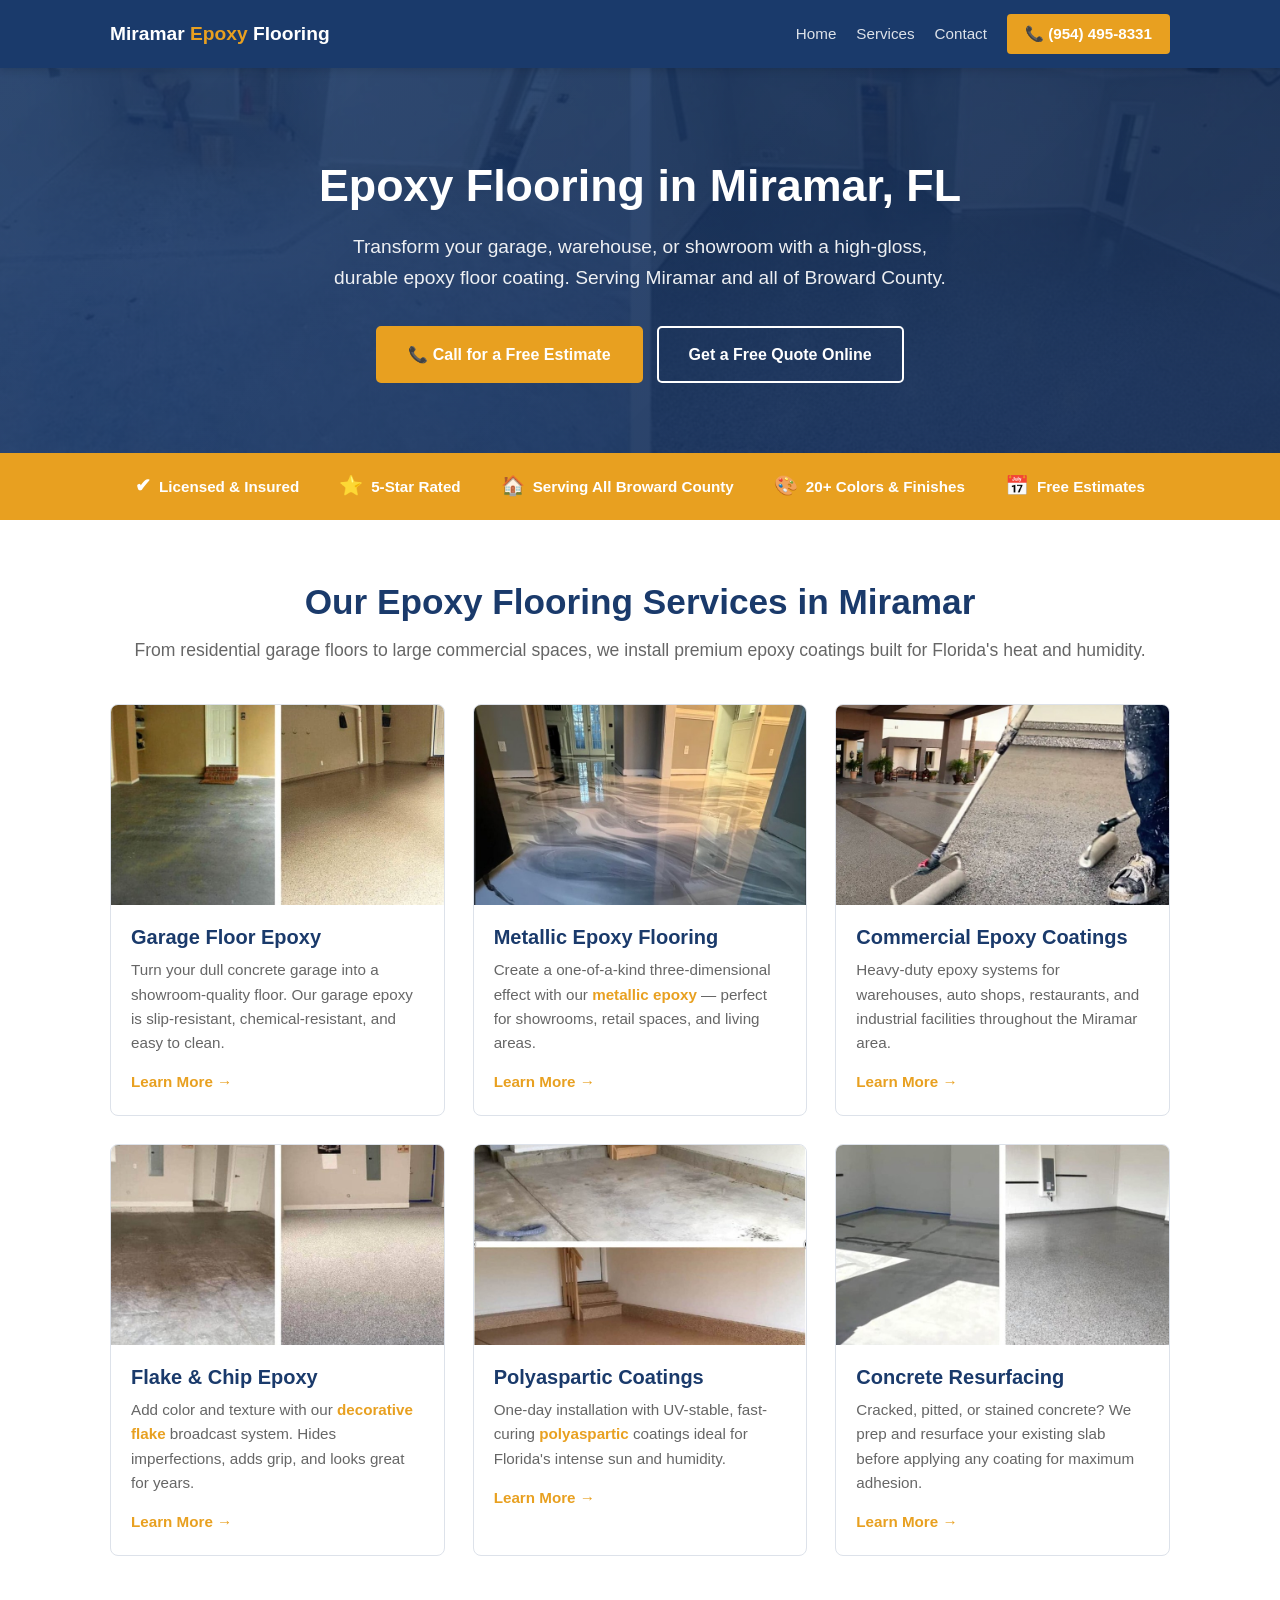
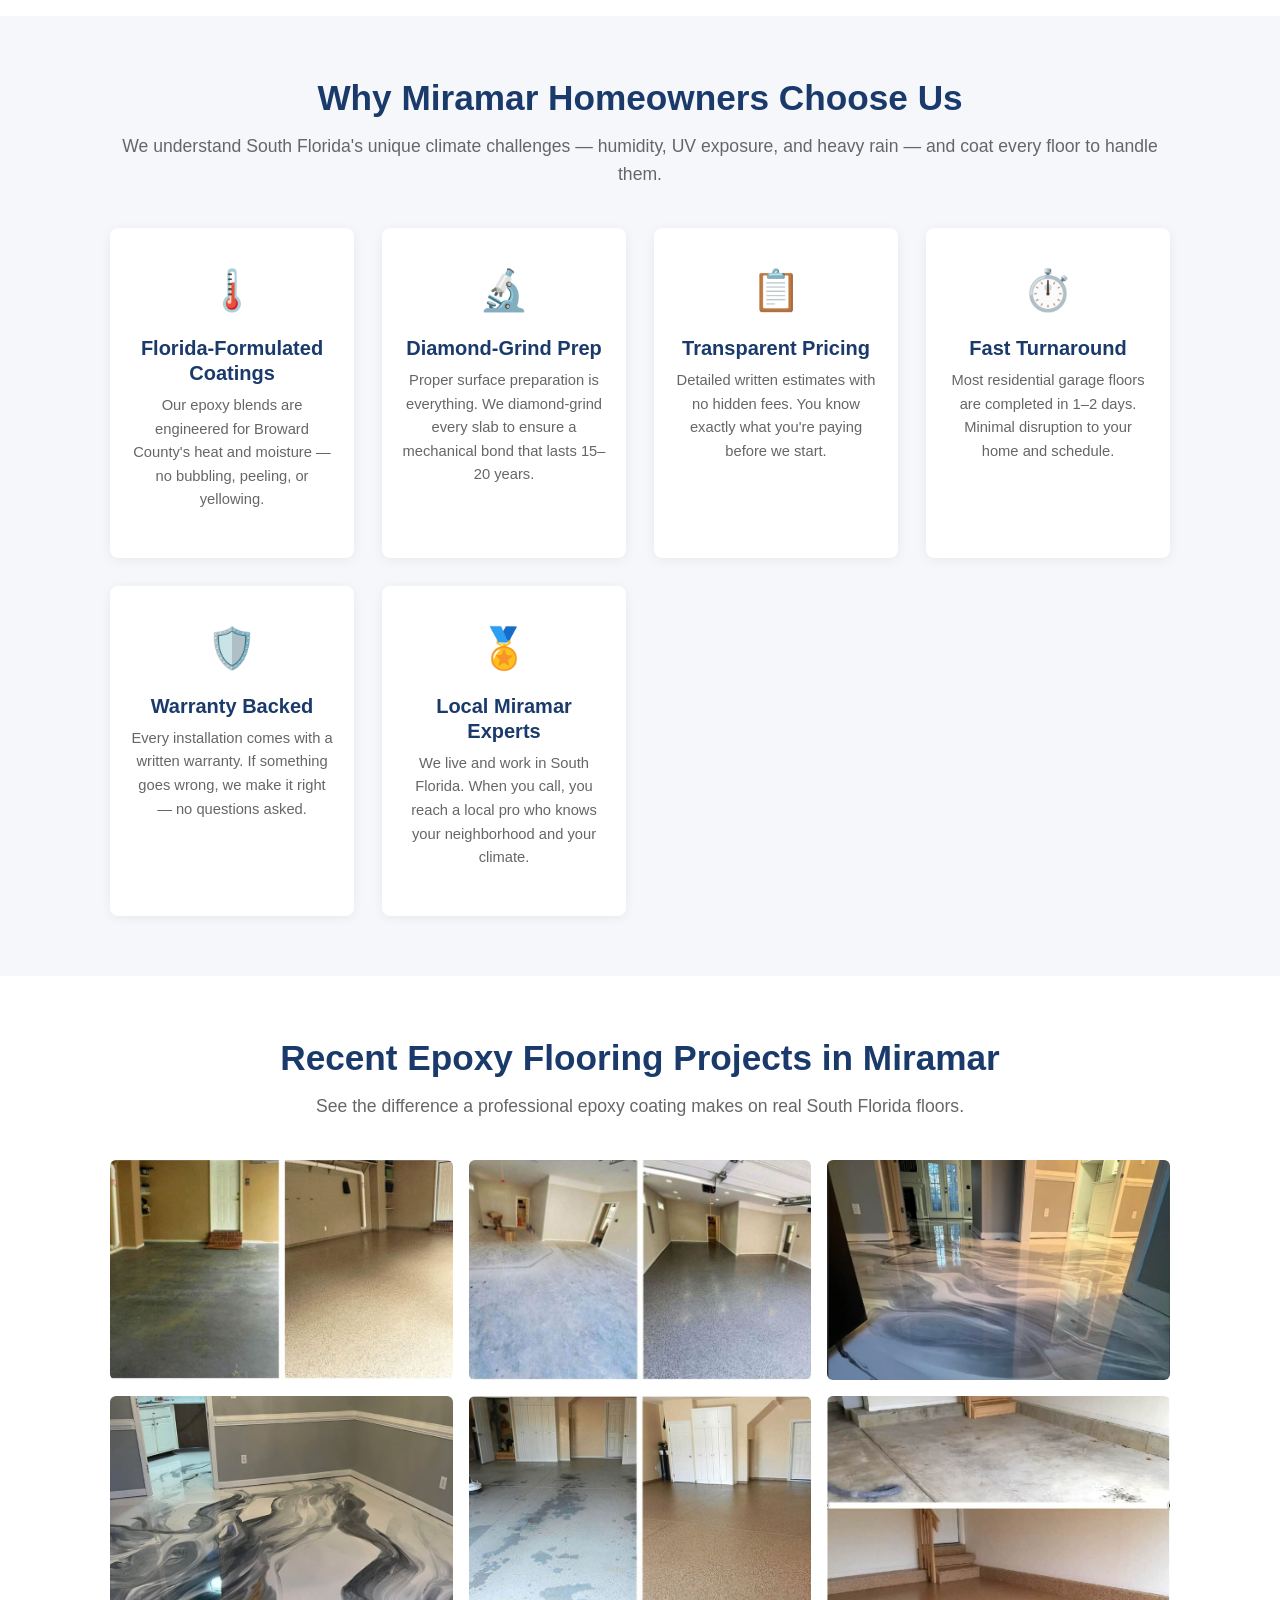
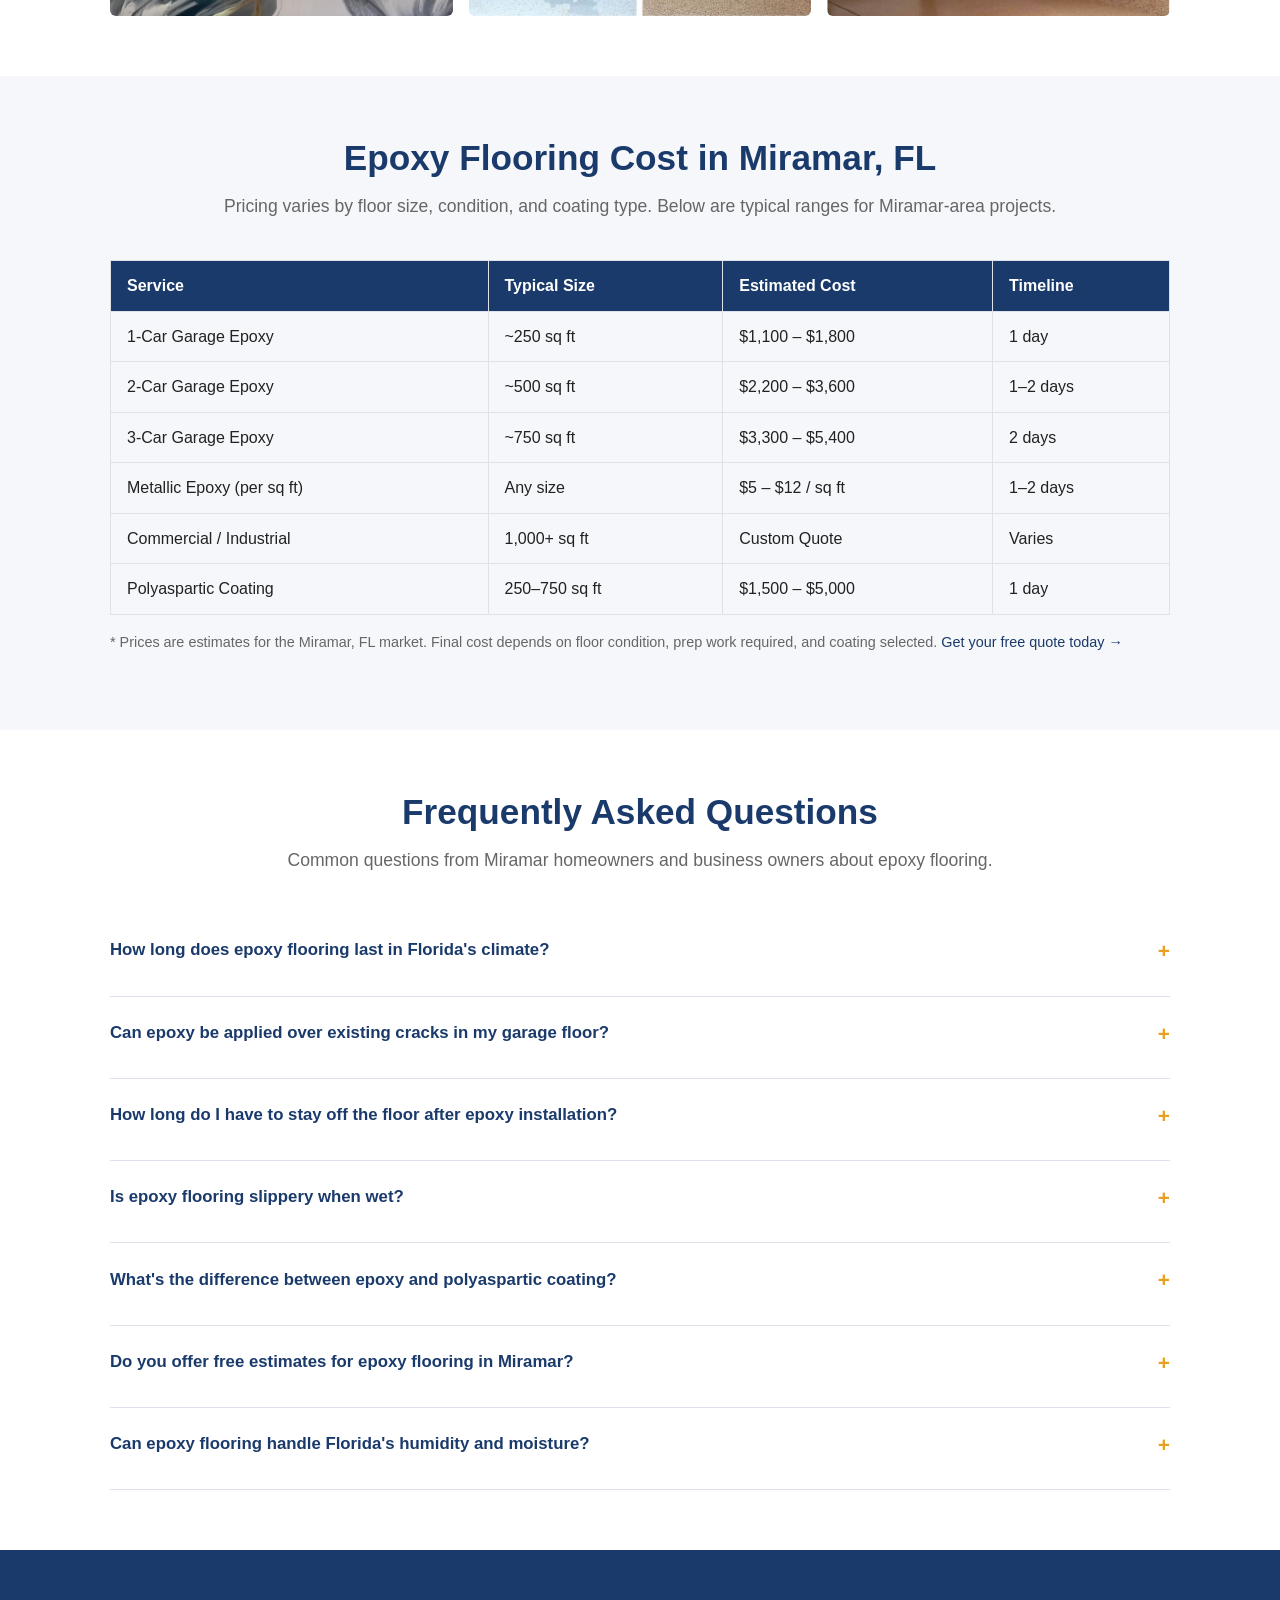
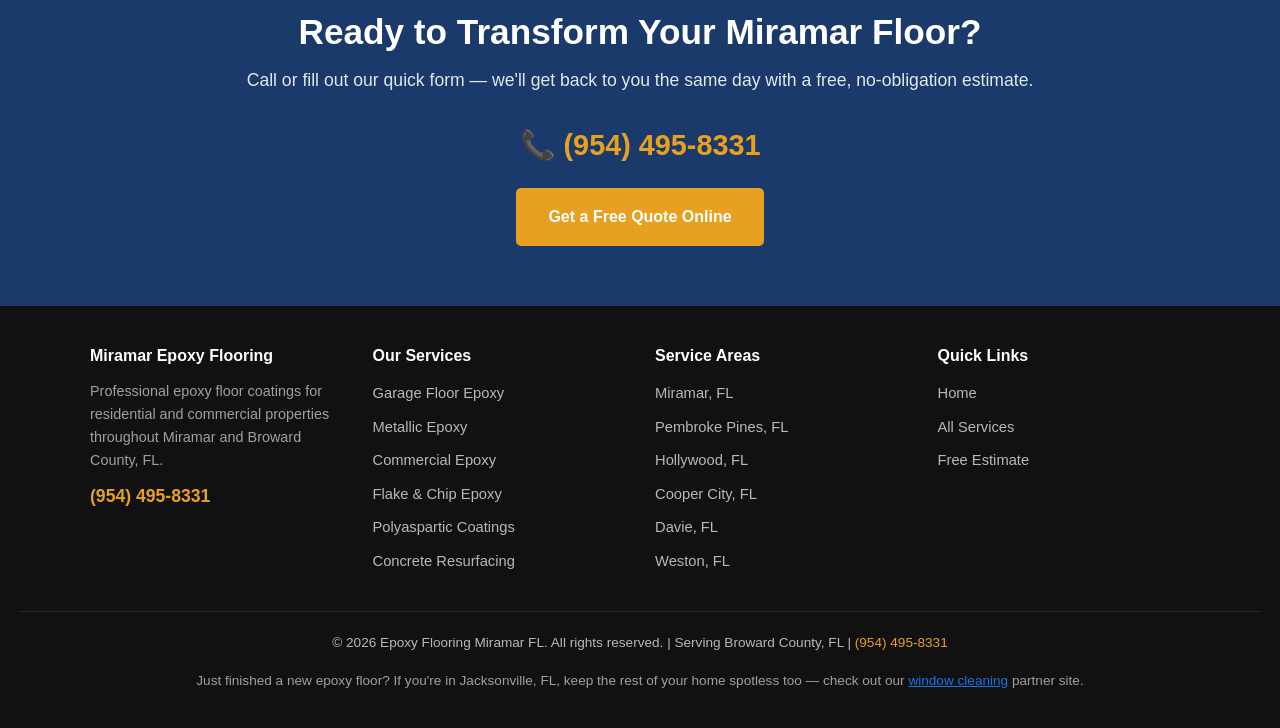
==== index.html @ 5dcff2d8 "Add contextual internal links with descriptive anchor text (A3)" ====
<!DOCTYPE html>

<html lang="en">
<head>
<meta charset="utf-8"/>
<meta content="width=device-width, initial-scale=1.0" name="viewport"/>
<title>Epoxy Flooring Miramar FL | Free Quotes – (954) 495-8331</title>
<meta content="Professional epoxy flooring in Miramar, FL. Garage floors, metallic epoxy, commercial coatings &amp; more. Local experts serving Miramar &amp; Broward County. Call (954) 495-8331 for a free estimate." name="description"/>
<meta content="epoxy flooring Miramar FL, epoxy floor coating Miramar, garage floor epoxy Miramar, metallic epoxy Miramar Florida, concrete floor coating Miramar" name="keywords"/>
<link href="https://epoxyflooringmiramarfl.com/" rel="canonical"/>
<link href="styles.css" rel="stylesheet"/>
<!-- Schema Markup -->
<script type="application/ld+json">
  {
    "@context": "https://schema.org",
    "@type": "LocalBusiness",
    "name": "Epoxy Flooring Miramar FL",
    "description": "Professional epoxy flooring services in Miramar, Florida — garage floors, metallic epoxy, commercial coatings and more.",
    "telephone": "(954) 495-8331",
    "url": "https://epoxyflooringmiramarfl.com",
    "areaServed": [
      {"@type": "City", "name": "Miramar"},
      {"@type": "City", "name": "Pembroke Pines"},
      {"@type": "City", "name": "Hollywood"},
      {"@type": "City", "name": "Cooper City"},
      {"@type": "City", "name": "Davie"}
    ],
    "address": {
      "@type": "PostalAddress",
      "addressLocality": "Miramar",
      "addressRegion": "FL",
      "addressCountry": "US"
    },
    "geo": {
      "@type": "GeoCoordinates",
      "latitude": 25.9868,
      "longitude": -80.2328
    },
    "openingHours": "Mo-Sa 07:00-18:00",
    "priceRange": "$$",
    "image": "https://epoxyflooringmiramarfl.com/images/hero-epoxy-floor.jpg",
    "sameAs": []
  }
  </script>
</head>
<body>
<!-- HEADER -->
<header>
<div class="header-inner">
<a class="logo" href="index.html">Miramar <span>Epoxy</span> Flooring</a>
<nav>
<a href="index.html">Home</a>
<a href="services.html">Services</a>
<a href="contact.html">Contact</a>
<a class="nav-cta" href="tel:9544958331">📞 (954) 495-8331</a>
</nav>
</div>
</header>
<!-- HERO -->
<section class="hero">
<div class="container">
<h1>Epoxy Flooring in Miramar, FL</h1>
<p>Transform your garage, warehouse, or showroom with a high-gloss, durable epoxy floor coating. Serving Miramar and all of Broward County.</p>
<div class="hero-cta-group">
<a class="btn btn-primary" href="tel:9544958331">📞 Call for a Free Estimate</a>
<a class="btn btn-outline" href="contact.html">Get a Free Quote Online</a>
</div>
</div>
</section>
<!-- TRUST BAR -->
<div class="trust-bar">
<div class="trust-inner">
<span class="trust-item"><span class="trust-icon">✔</span> Licensed &amp; Insured</span>
<span class="trust-item"><span class="trust-icon">⭐</span> 5-Star Rated</span>
<span class="trust-item"><span class="trust-icon">🏠</span> Serving All Broward County</span>
<span class="trust-item"><span class="trust-icon">🎨</span> 20+ Colors &amp; Finishes</span>
<span class="trust-item"><span class="trust-icon">📅</span> Free Estimates</span>
</div>
</div>
<!-- SERVICES SECTION -->
<section class="section">
<div class="container">
<h2 class="section-title text-center">Our Epoxy Flooring Services in Miramar</h2>
<p class="section-subtitle text-center">From residential garage floors to large commercial spaces, we install premium epoxy coatings built for Florida's heat and humidity.</p>
<div class="services-grid">
<div class="service-card">
<img alt="Garage floor epoxy coating in Miramar FL" loading="lazy" src="images/garage-floor-epoxy.jpg"/>
<div class="service-card-body">
<h3>Garage Floor Epoxy</h3>
<p>Turn your dull concrete garage into a showroom-quality floor. Our garage epoxy is slip-resistant, chemical-resistant, and easy to clean.</p>
<a href="garage-floor-epoxy-miramar.html">Learn More →</a>
</div>
</div>
<div class="service-card">
<img alt="Metallic epoxy flooring Miramar Florida" loading="lazy" src="images/metallic-epoxy.jpg"/>
<div class="service-card-body">
<h3>Metallic Epoxy Flooring</h3>
<p>Create a one-of-a-kind three-dimensional effect with our <a href="metallic-epoxy-miramar.html" style="color:var(--accent); font-weight:700;">metallic epoxy</a> — perfect for showrooms, retail spaces, and living areas.</p>
<a href="metallic-epoxy-miramar.html">Learn More →</a>
</div>
</div>
<div class="service-card">
<img alt="Commercial epoxy flooring Miramar FL" loading="lazy" src="images/commercial-epoxy.jpg"/>
<div class="service-card-body">
<h3>Commercial Epoxy Coatings</h3>
<p>Heavy-duty epoxy systems for warehouses, auto shops, restaurants, and industrial facilities throughout the Miramar area.</p>
<a href="commercial-epoxy-miramar.html">Learn More →</a>
</div>
</div>
<div class="service-card">
<img alt="Flake and chip epoxy floor Miramar" loading="lazy" src="images/flake-epoxy.jpg"/>
<div class="service-card-body">
<h3>Flake &amp; Chip Epoxy</h3>
<p>Add color and texture with our <a href="flake-epoxy-miramar.html" style="color:var(--accent); font-weight:700;">decorative flake</a> broadcast system. Hides imperfections, adds grip, and looks great for years.</p>
<a href="flake-epoxy-miramar.html">Learn More →</a>
</div>
</div>
<div class="service-card">
<img alt="Polyaspartic floor coating Miramar FL" loading="lazy" src="images/polyaspartic-coating.jpg"/>
<div class="service-card-body">
<h3>Polyaspartic Coatings</h3>
<p>One-day installation with UV-stable, fast-curing <a href="polyaspartic-coating-miramar.html" style="color:var(--accent); font-weight:700;">polyaspartic</a> coatings ideal for Florida's intense sun and humidity.</p>
<a href="polyaspartic-coating-miramar.html">Learn More →</a>
</div>
</div>
<div class="service-card">
<img alt="Concrete resurfacing Miramar FL" loading="lazy" src="images/concrete-resurfacing.jpg"/>
<div class="service-card-body">
<h3>Concrete Resurfacing</h3>
<p>Cracked, pitted, or stained concrete? We prep and resurface your existing slab before applying any coating for maximum adhesion.</p>
<a href="concrete-resurfacing-miramar.html">Learn More →</a>
</div>
</div>
</div>
</div>
</section>
<!-- WHY US -->
<section class="section section-alt">
<div class="container">
<h2 class="section-title text-center">Why Miramar Homeowners Choose Us</h2>
<p class="section-subtitle text-center">We understand South Florida's unique climate challenges — humidity, UV exposure, and heavy rain — and coat every floor to handle them.</p>
<div class="why-grid">
<div class="why-item">
<div class="why-icon">🌡️</div>
<h3>Florida-Formulated Coatings</h3>
<p>Our epoxy blends are engineered for Broward County's heat and moisture — no bubbling, peeling, or yellowing.</p>
</div>
<div class="why-item">
<div class="why-icon">🔬</div>
<h3>Diamond-Grind Prep</h3>
<p>Proper surface preparation is everything. We diamond-grind every slab to ensure a mechanical bond that lasts 15–20 years.</p>
</div>
<div class="why-item">
<div class="why-icon">📋</div>
<h3>Transparent Pricing</h3>
<p>Detailed written estimates with no hidden fees. You know exactly what you're paying before we start.</p>
</div>
<div class="why-item">
<div class="why-icon">⏱️</div>
<h3>Fast Turnaround</h3>
<p>Most residential garage floors are completed in 1–2 days. Minimal disruption to your home and schedule.</p>
</div>
<div class="why-item">
<div class="why-icon">🛡️</div>
<h3>Warranty Backed</h3>
<p>Every installation comes with a written warranty. If something goes wrong, we make it right — no questions asked.</p>
</div>
<div class="why-item">
<div class="why-icon">🏅</div>
<h3>Local Miramar Experts</h3>
<p>We live and work in South Florida. When you call, you reach a local pro who knows your neighborhood and your climate.</p>
</div>
</div>
</div>
</section>
<!-- GALLERY -->
<section class="section">
<div class="container">
<h2 class="section-title text-center">Recent Epoxy Flooring Projects in Miramar</h2>
<p class="section-subtitle text-center">See the difference a professional epoxy coating makes on real South Florida floors.</p>
<div class="gallery-grid">
<img alt="Garage epoxy floor installation Miramar FL" loading="lazy" src="images/project-1.jpg"/>
<img alt="Metallic epoxy showroom floor Miramar" loading="lazy" src="images/project-2.jpg"/>
<img alt="Commercial warehouse epoxy Broward County" loading="lazy" src="images/project-3.jpg"/>
<img alt="Flake chip epoxy garage Miramar Florida" loading="lazy" src="images/project-4.jpg"/>
<img alt="Polyaspartic floor coating Miramar" loading="lazy" src="images/project-5.jpg"/>
<img alt="Concrete resurfacing and epoxy Miramar FL" loading="lazy" src="images/project-6.jpg"/>
</div>
</div>
</section>
<!-- PRICING -->
<section class="section section-alt">
<div class="container">
<h2 class="section-title text-center">Epoxy Flooring Cost in Miramar, FL</h2>
<p class="section-subtitle text-center">Pricing varies by floor size, condition, and coating type. Below are typical ranges for Miramar-area projects.</p>
<table class="pricing-table">
<thead>
<tr>
<th>Service</th>
<th>Typical Size</th>
<th>Estimated Cost</th>
<th>Timeline</th>
</tr>
</thead>
<tbody>
<tr>
<td>1-Car Garage Epoxy</td>
<td>~250 sq ft</td>
<td>$1,100 – $1,800</td>
<td>1 day</td>
</tr>
<tr>
<td>2-Car Garage Epoxy</td>
<td>~500 sq ft</td>
<td>$2,200 – $3,600</td>
<td>1–2 days</td>
</tr>
<tr>
<td>3-Car Garage Epoxy</td>
<td>~750 sq ft</td>
<td>$3,300 – $5,400</td>
<td>2 days</td>
</tr>
<tr>
<td>Metallic Epoxy (per sq ft)</td>
<td>Any size</td>
<td>$5 – $12 / sq ft</td>
<td>1–2 days</td>
</tr>
<tr>
<td>Commercial / Industrial</td>
<td>1,000+ sq ft</td>
<td>Custom Quote</td>
<td>Varies</td>
</tr>
<tr>
<td>Polyaspartic Coating</td>
<td>250–750 sq ft</td>
<td>$1,500 – $5,000</td>
<td>1 day</td>
</tr>
</tbody>
</table>
<p style="margin-top:16px; color:var(--text-muted); font-size:0.9rem;">* Prices are estimates for the Miramar, FL market. Final cost depends on floor condition, prep work required, and coating selected. <a href="contact.html" style="color:var(--primary);">Get your free quote today →</a></p>
</div>
</section>
<!-- FAQ -->
<section class="section">
<div class="container">
<h2 class="section-title text-center">Frequently Asked Questions</h2>
<p class="section-subtitle text-center">Common questions from Miramar homeowners and business owners about epoxy flooring.</p>
<div class="faq-list">
<div class="faq-item">
<div class="faq-question">How long does epoxy flooring last in Florida's climate? <span class="faq-toggle">+</span></div>
<div class="faq-answer"><p>When properly installed with diamond-grinding surface prep, a quality epoxy floor lasts 15–20 years in South Florida. The key is using UV-stable topcoats (or polyaspartic) to prevent yellowing from Miramar's intense sun, and ensuring the concrete is fully cured and free of moisture vapor before coating.</p></div>
</div>
<div class="faq-item">
<div class="faq-question">Can epoxy be applied over existing cracks in my garage floor? <span class="faq-toggle">+</span></div>
<div class="faq-answer"><p>Yes — but the cracks must be repaired first. We fill hairline cracks with epoxy crack filler and route/fill larger cracks before applying any coating. If cracks indicate structural movement or active moisture intrusion, we'll address that before proceeding. Never apply epoxy over untreated cracks; it will telegraph through within months.</p></div>
</div>
<div class="faq-item">
<div class="faq-question">How long do I have to stay off the floor after epoxy installation? <span class="faq-toggle">+</span></div>
<div class="faq-answer"><p>Light foot traffic is typically safe after 24 hours. We recommend waiting 48–72 hours before moving vehicles back in for full cure. In Miramar's summer heat, curing can actually speed up slightly. We'll give you a specific timeline based on the coating system installed and current weather conditions.</p></div>
</div>
<div class="faq-item">
<div class="faq-question">Is epoxy flooring slippery when wet? <span class="faq-toggle">+</span></div>
<div class="faq-answer"><p>Standard epoxy can be slippery when wet. We always add non-slip aggregate (aluminum oxide or sand broadcast) to garage floors and commercial spaces — particularly important in Miramar where afternoon thunderstorms bring tracked-in water. Decorative flake systems also naturally add texture and grip.</p></div>
</div>
<div class="faq-item">
<div class="faq-question">What's the difference between epoxy and polyaspartic coating? <span class="faq-toggle">+</span></div>
<div class="faq-answer"><p>Epoxy is a two-part coating (resin + hardener) that cures slowly (12–24 hours) and provides excellent chemical resistance. Polyaspartic cures in 1–4 hours, is UV-stable from day one (won't yellow in the Florida sun), and can be installed in one day. Polyaspartic costs more but is ideal for garage floors and outdoor-adjacent spaces in Miramar's sunny climate.</p></div>
</div>
<div class="faq-item">
<div class="faq-question">Do you offer free estimates for epoxy flooring in Miramar? <span class="faq-toggle">+</span></div>
<div class="faq-answer"><p>Yes — all estimates are completely free with no obligation. We'll come out, measure your floor, assess its condition, and provide a detailed written quote. Most estimates for standard residential jobs can be scheduled within 1–2 business days. Call <a href="tel:9544958331">(954) 495-8331</a> or <a href="contact.html">submit our online form</a> to get started.</p></div>
</div>
<div class="faq-item">
<div class="faq-question">Can epoxy flooring handle Florida's humidity and moisture? <span class="faq-toggle">+</span></div>
<div class="faq-answer"><p>Humidity and moisture vapor transmission (MVT) from the soil are the #1 cause of epoxy failures in Florida. We test every slab for moisture vapor before coating and use moisture-tolerant epoxy primers when needed. If your slab has high MVT readings, we recommend a polyaspartic or moisture-mitigating system specifically designed for South Florida conditions.</p></div>
</div>
</div>
</div>
</section>
<!-- CTA BAND -->
<section class="cta-band">
<div class="container">
<h2>Ready to Transform Your Miramar Floor?</h2>
<p>Call or fill out our quick form — we'll get back to you the same day with a free, no-obligation estimate.</p>
<a class="cta-phone" href="tel:9544958331">📞 (954) 495-8331</a>
<a class="btn btn-primary" href="contact.html">Get a Free Quote Online</a>
</div>
</section>
<!-- FOOTER -->
<footer>
<div class="footer-inner">
<div class="footer-col">
<h4>Miramar Epoxy Flooring</h4>
<p style="font-size:0.9rem; color:rgba(255,255,255,0.6); margin-bottom:10px;">Professional epoxy floor coatings for residential and commercial properties throughout Miramar and Broward County, FL.</p>
<a href="tel:9544958331" style="color:var(--accent); font-weight:700; font-size:1.1rem;">(954) 495-8331</a>
</div>
<div class="footer-col">
<h4>Our Services</h4>
<ul>
<li><a href="garage-floor-epoxy-miramar.html">Garage Floor Epoxy</a></li>
<li><a href="metallic-epoxy-miramar.html">Metallic Epoxy</a></li>
<li><a href="commercial-epoxy-miramar.html">Commercial Epoxy</a></li>
<li><a href="flake-epoxy-miramar.html">Flake &amp; Chip Epoxy</a></li>
<li><a href="polyaspartic-coating-miramar.html">Polyaspartic Coatings</a></li>
<li><a href="concrete-resurfacing-miramar.html">Concrete Resurfacing</a></li>
</ul>
</div>
<div class="footer-col">
<h4>Service Areas</h4>
<ul>
<li><a href="#">Miramar, FL</a></li>
<li><a href="#">Pembroke Pines, FL</a></li>
<li><a href="#">Hollywood, FL</a></li>
<li><a href="#">Cooper City, FL</a></li>
<li><a href="#">Davie, FL</a></li>
<li><a href="#">Weston, FL</a></li>
</ul>
</div>
<div class="footer-col">
<h4>Quick Links</h4>
<ul>
<li><a href="index.html">Home</a></li>
<li><a href="services.html">All Services</a></li>
<li><a href="contact.html">Free Estimate</a></li>
</ul>
</div>
</div>
<div class="footer-bottom">
<p>© 2026 Epoxy Flooring Miramar FL. All rights reserved. | Serving Broward County, FL | <a href="tel:9544958331" style="color:var(--accent);">(954) 495-8331</a></p>
<p style="font-size:0.85rem;color:rgba(255,255,255,0.6);margin-top:6px;">Just finished a new epoxy floor? If you're in Jacksonville, FL, keep the rest of your home spotless too — check out our <a href="https://www.jacksonvilleflwindowcleaning.com/" rel="noopener" style="color:#1a73e8;text-decoration:underline;" target="_blank">window cleaning</a> partner site.</p>
</div>
</footer>
<script>
  // FAQ toggle
  document.querySelectorAll('.faq-question').forEach(q => {
    q.addEventListener('click', () => {
      const item = q.parentElement;
      item.classList.toggle('open');
    });
  });
</script>
</body>
</html>
---- styles.css ----
/* ============================================================
   Epoxy Flooring Miramar FL — Main Stylesheet
   ============================================================ */

/* Reset & Base */
*, *::before, *::after { box-sizing: border-box; margin: 0; padding: 0; }
html { scroll-behavior: smooth; }
body { font-family: 'Segoe UI', Arial, sans-serif; color: #222; background: #fff; line-height: 1.6; }
img { max-width: 100%; height: auto; display: block; }
a { color: inherit; text-decoration: none; }
ul { list-style: none; }

/* Colors */
:root {
  --primary: #1a3a6b;
  --primary-dark: #122a52;
  --accent: #e8a020;
  --accent-dark: #c8841a;
  --light-bg: #f5f7fa;
  --border: #dde2ea;
  --text-muted: #666;
  --white: #fff;
}

/* Typography */
h1, h2, h3, h4 { line-height: 1.25; font-weight: 700; }
h1 { font-size: clamp(1.8rem, 4vw, 2.8rem); }
h2 { font-size: clamp(1.5rem, 3vw, 2.2rem); }
h3 { font-size: 1.25rem; }
p { margin-bottom: 1rem; }
.text-center { text-align: center; }

/* Layout */
.container { max-width: 1100px; margin: 0 auto; padding: 0 20px; }
.section { padding: 60px 0; }
.section-alt { background: var(--light-bg); }
.section-title { margin-bottom: 12px; color: var(--primary); }
.section-subtitle { color: var(--text-muted); font-size: 1.1rem; margin-bottom: 40px; }

/* ---- HEADER / NAV ---- */
header {
  background: var(--primary);
  color: var(--white);
  position: sticky; top: 0; z-index: 100;
  box-shadow: 0 2px 8px rgba(0,0,0,0.15);
}
.header-inner {
  display: flex; align-items: center; justify-content: space-between;
  padding: 14px 20px; max-width: 1100px; margin: 0 auto;
}
.logo { font-size: 1.2rem; font-weight: 700; color: var(--white); }
.logo span { color: var(--accent); }
nav { display: flex; gap: 20px; align-items: center; }
nav a { color: rgba(255,255,255,0.85); font-size: 0.95rem; transition: color 0.2s; }
nav a:hover { color: var(--accent); }
.nav-cta {
  background: var(--accent); color: var(--white) !important;
  padding: 8px 18px; border-radius: 4px; font-weight: 600;
  transition: background 0.2s !important;
}
.nav-cta:hover { background: var(--accent-dark) !important; }

/* ---- HERO ---- */
.hero {
  background: linear-gradient(135deg, rgba(26,58,107,0.88) 0%, rgba(18,42,82,0.92) 100%),
              url('images/hero-epoxy-floor.jpg') center/cover no-repeat;
  color: var(--white);
  padding: 90px 20px 70px;
  text-align: center;
}
.hero h1 { margin-bottom: 18px; }
.hero p { font-size: 1.2rem; max-width: 620px; margin: 0 auto 32px; opacity: 0.92; }
.hero-cta-group { display: flex; gap: 14px; justify-content: center; flex-wrap: wrap; }
.btn { display: inline-block; padding: 14px 30px; border-radius: 5px; font-weight: 700; font-size: 1rem; cursor: pointer; transition: 0.2s; }
.btn-primary { background: var(--accent); color: var(--white); border: 2px solid var(--accent); }
.btn-primary:hover { background: var(--accent-dark); border-color: var(--accent-dark); }
.btn-outline { background: transparent; color: var(--white); border: 2px solid var(--white); }
.btn-outline:hover { background: rgba(255,255,255,0.15); }

/* ---- TRUST BAR ---- */
.trust-bar { background: var(--accent); color: var(--white); padding: 18px 20px; }
.trust-inner { display: flex; justify-content: center; gap: 40px; flex-wrap: wrap; max-width: 1100px; margin: 0 auto; }
.trust-item { display: flex; align-items: center; gap: 8px; font-weight: 600; font-size: 0.95rem; }
.trust-icon { font-size: 1.2rem; }

/* ---- SERVICES GRID ---- */
.services-grid { display: grid; grid-template-columns: repeat(auto-fit, minmax(280px, 1fr)); gap: 28px; margin-top: 40px; }
.service-card {
  border: 1px solid var(--border); border-radius: 8px; overflow: hidden;
  transition: box-shadow 0.2s, transform 0.2s;
}
.service-card:hover { box-shadow: 0 6px 24px rgba(0,0,0,0.1); transform: translateY(-3px); }
.service-card img { width: 100%; height: 200px; object-fit: cover; }
.service-card-body { padding: 20px; }
.service-card-body h3 { color: var(--primary); margin-bottom: 8px; }
.service-card-body p { font-size: 0.95rem; color: var(--text-muted); margin-bottom: 14px; }
.service-card-body a { color: var(--accent); font-weight: 600; font-size: 0.95rem; }

/* ---- WHY US ---- */
.why-grid { display: grid; grid-template-columns: repeat(auto-fit, minmax(220px, 1fr)); gap: 28px; margin-top: 40px; }
.why-item { text-align: center; padding: 30px 20px; background: var(--white); border-radius: 8px; box-shadow: 0 2px 12px rgba(0,0,0,0.06); }
.why-icon { font-size: 2.5rem; margin-bottom: 14px; }
.why-item h3 { color: var(--primary); margin-bottom: 8px; }
.why-item p { font-size: 0.92rem; color: var(--text-muted); }

/* ---- PHOTO GALLERY ---- */
.gallery-grid { display: grid; grid-template-columns: repeat(auto-fit, minmax(260px, 1fr)); gap: 16px; margin-top: 40px; }
.gallery-grid img { border-radius: 6px; width: 100%; height: 220px; object-fit: cover; }

/* ---- PRICING TABLE ---- */
.pricing-table { width: 100%; border-collapse: collapse; margin-top: 30px; }
.pricing-table th, .pricing-table td { border: 1px solid var(--border); padding: 12px 16px; text-align: left; }
.pricing-table th { background: var(--primary); color: var(--white); }
.pricing-table tr:nth-child(even) td { background: var(--light-bg); }

/* ---- FAQ ---- */
.faq-list { margin-top: 30px; }
.faq-item { border-bottom: 1px solid var(--border); padding: 20px 0; }
.faq-question { font-weight: 700; font-size: 1.05rem; color: var(--primary); margin-bottom: 8px; cursor: pointer; display: flex; justify-content: space-between; align-items: center; }
.faq-answer { font-size: 0.97rem; color: #444; max-height: 0; overflow: hidden; transition: max-height 0.3s ease; }
.faq-item.open .faq-answer { max-height: 300px; }
.faq-toggle { font-size: 1.3rem; color: var(--accent); transition: transform 0.3s; }
.faq-item.open .faq-toggle { transform: rotate(45deg); }

/* ---- CTA BAND ---- */
.cta-band { background: var(--primary); color: var(--white); padding: 60px 20px; text-align: center; }
.cta-band h2 { margin-bottom: 12px; }
.cta-band p { font-size: 1.1rem; opacity: 0.88; margin-bottom: 28px; }
.cta-phone { font-size: 1.8rem; font-weight: 700; color: var(--accent); display: block; margin-bottom: 20px; }

/* ---- CONTACT FORM ---- */
.contact-section { display: grid; grid-template-columns: 1fr 1fr; gap: 50px; align-items: start; }
@media (max-width: 768px) { .contact-section { grid-template-columns: 1fr; } }
.form-group { margin-bottom: 18px; }
.form-group label { display: block; font-weight: 600; margin-bottom: 6px; font-size: 0.95rem; }
.form-group input, .form-group textarea, .form-group select {
  width: 100%; padding: 11px 14px; border: 1px solid var(--border); border-radius: 5px;
  font-size: 1rem; font-family: inherit; transition: border-color 0.2s;
}
.form-group input:focus, .form-group textarea:focus { outline: none; border-color: var(--primary); }
.form-group textarea { min-height: 120px; resize: vertical; }
.form-submit { background: var(--accent); color: var(--white); border: none; padding: 14px 32px; border-radius: 5px; font-size: 1rem; font-weight: 700; cursor: pointer; width: 100%; transition: background 0.2s; }
.form-submit:hover { background: var(--accent-dark); }
.contact-info h3 { color: var(--primary); margin-bottom: 20px; }
.contact-info p { margin-bottom: 14px; display: flex; align-items: flex-start; gap: 10px; }
.contact-info .ci-icon { font-size: 1.2rem; flex-shrink: 0; margin-top: 2px; }

/* ---- FOOTER ---- */
footer { background: #111; color: rgba(255,255,255,0.7); padding: 40px 20px 20px; }
.footer-inner { max-width: 1100px; margin: 0 auto; display: grid; grid-template-columns: repeat(auto-fit, minmax(200px, 1fr)); gap: 30px; }
.footer-col h4 { color: var(--white); margin-bottom: 14px; font-size: 1rem; }
.footer-col ul li { margin-bottom: 8px; }
.footer-col ul li a { color: rgba(255,255,255,0.7); font-size: 0.92rem; transition: color 0.2s; }
.footer-col ul li a:hover { color: var(--accent); }
.footer-bottom { text-align: center; margin-top: 30px; padding-top: 20px; border-top: 1px solid rgba(255,255,255,0.1); font-size: 0.85rem; }

/* ---- BREADCRUMB ---- */
.breadcrumb { background: var(--light-bg); padding: 12px 20px; font-size: 0.9rem; color: var(--text-muted); }
.breadcrumb a { color: var(--primary); }
.breadcrumb span { margin: 0 6px; }

/* ---- PAGE HERO (inner pages) ---- */
.page-hero { background: linear-gradient(135deg, var(--primary) 0%, var(--primary-dark) 100%); color: var(--white); padding: 60px 20px; text-align: center; }
.page-hero h1 { margin-bottom: 12px; }
.page-hero p { font-size: 1.1rem; opacity: 0.88; max-width: 600px; margin: 0 auto; }

/* ---- RESPONSIVE ---- */
@media (max-width: 768px) {
  nav { gap: 12px; }
  .nav-cta { padding: 7px 14px; }
  .trust-inner { gap: 20px; }
  .section { padding: 40px 0; }
  .contact-section { gap: 30px; }
}
@media (max-width: 480px) {
  nav a:not(.nav-cta) { display: none; }
  .hero-cta-group { flex-direction: column; align-items: center; }
}
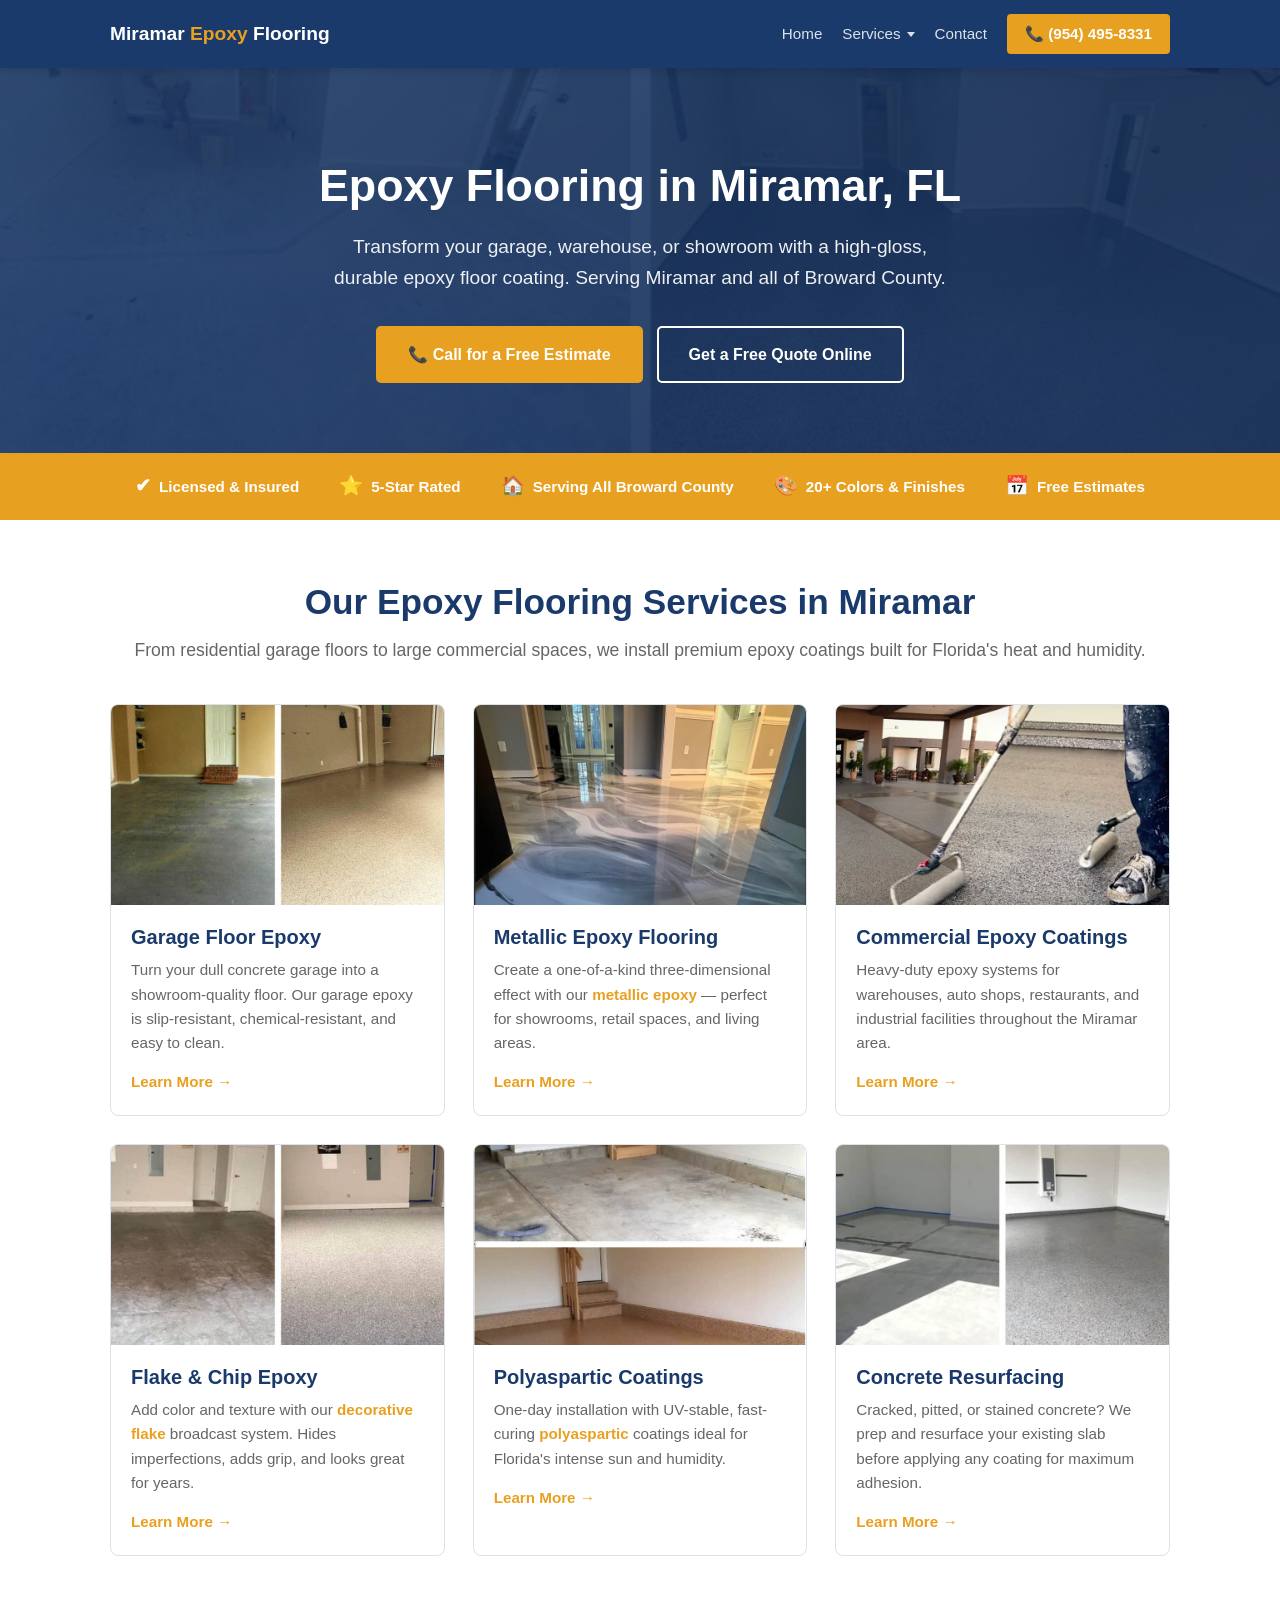
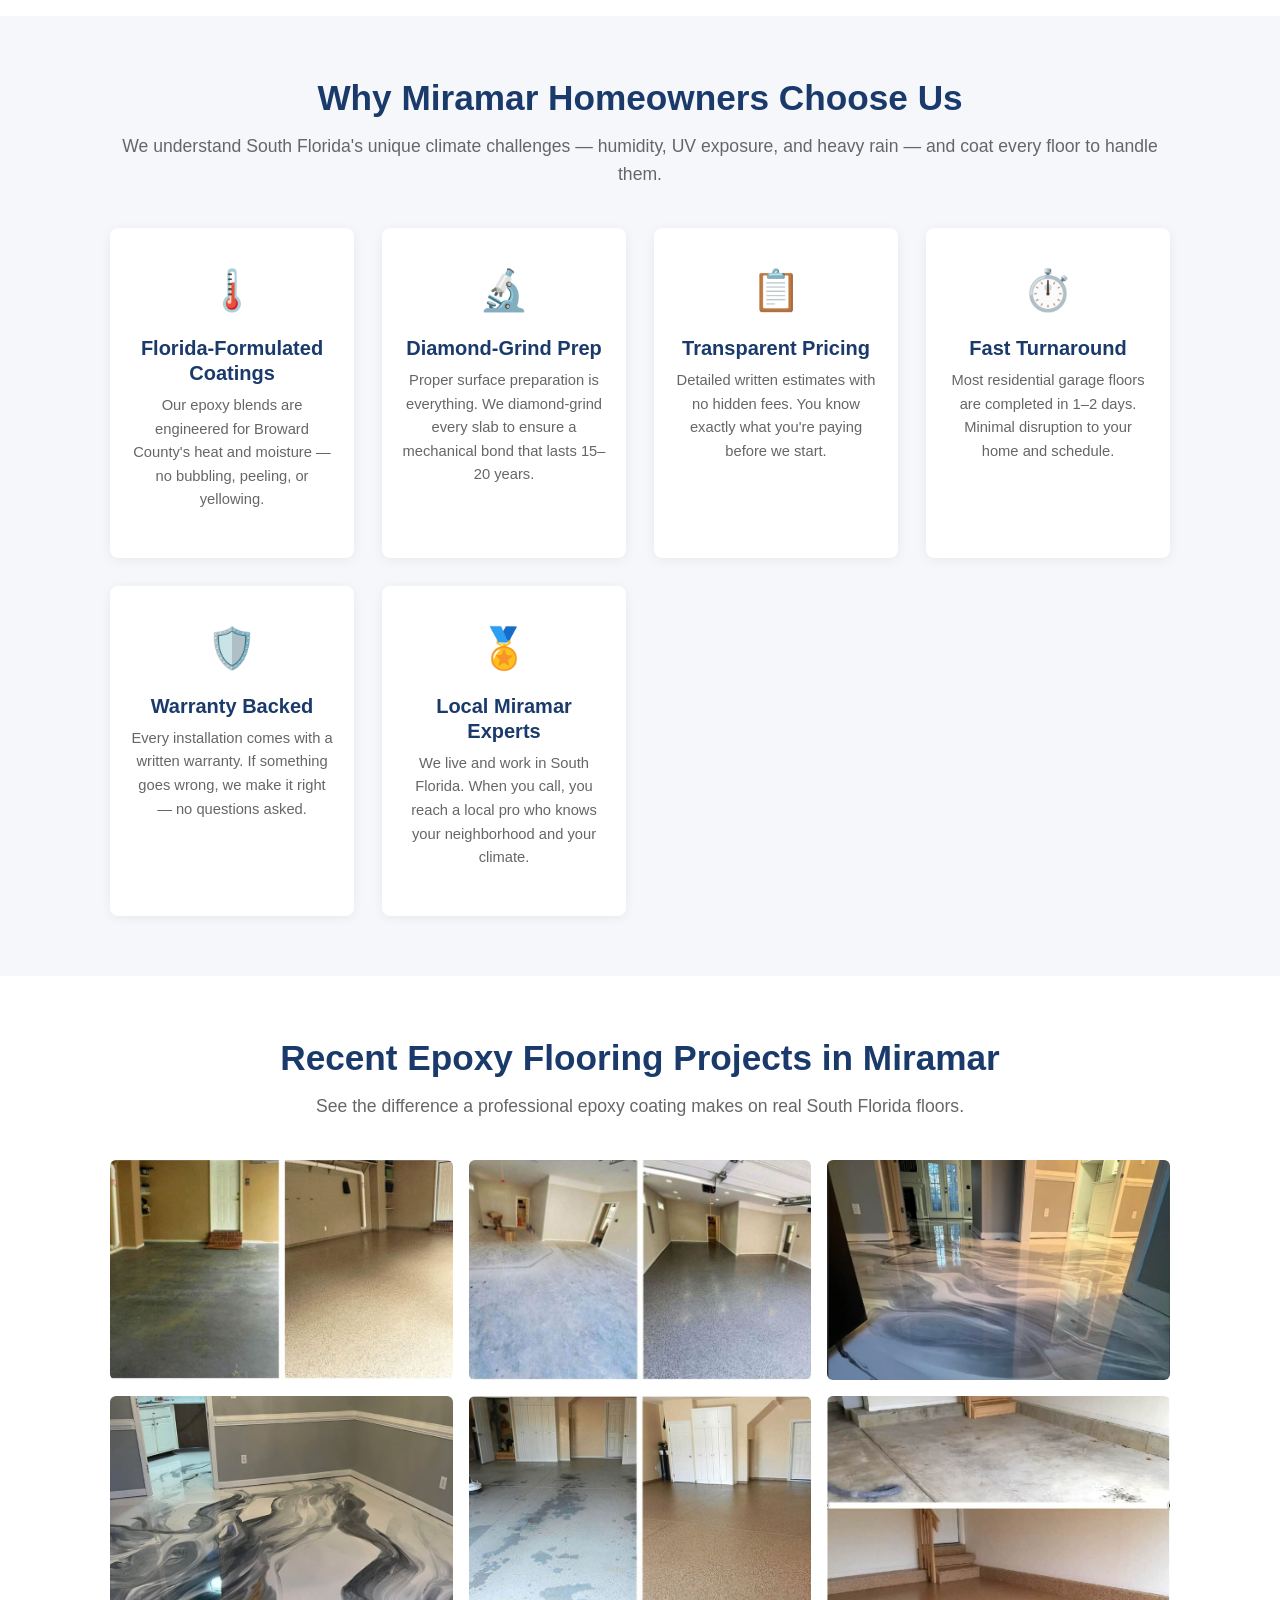
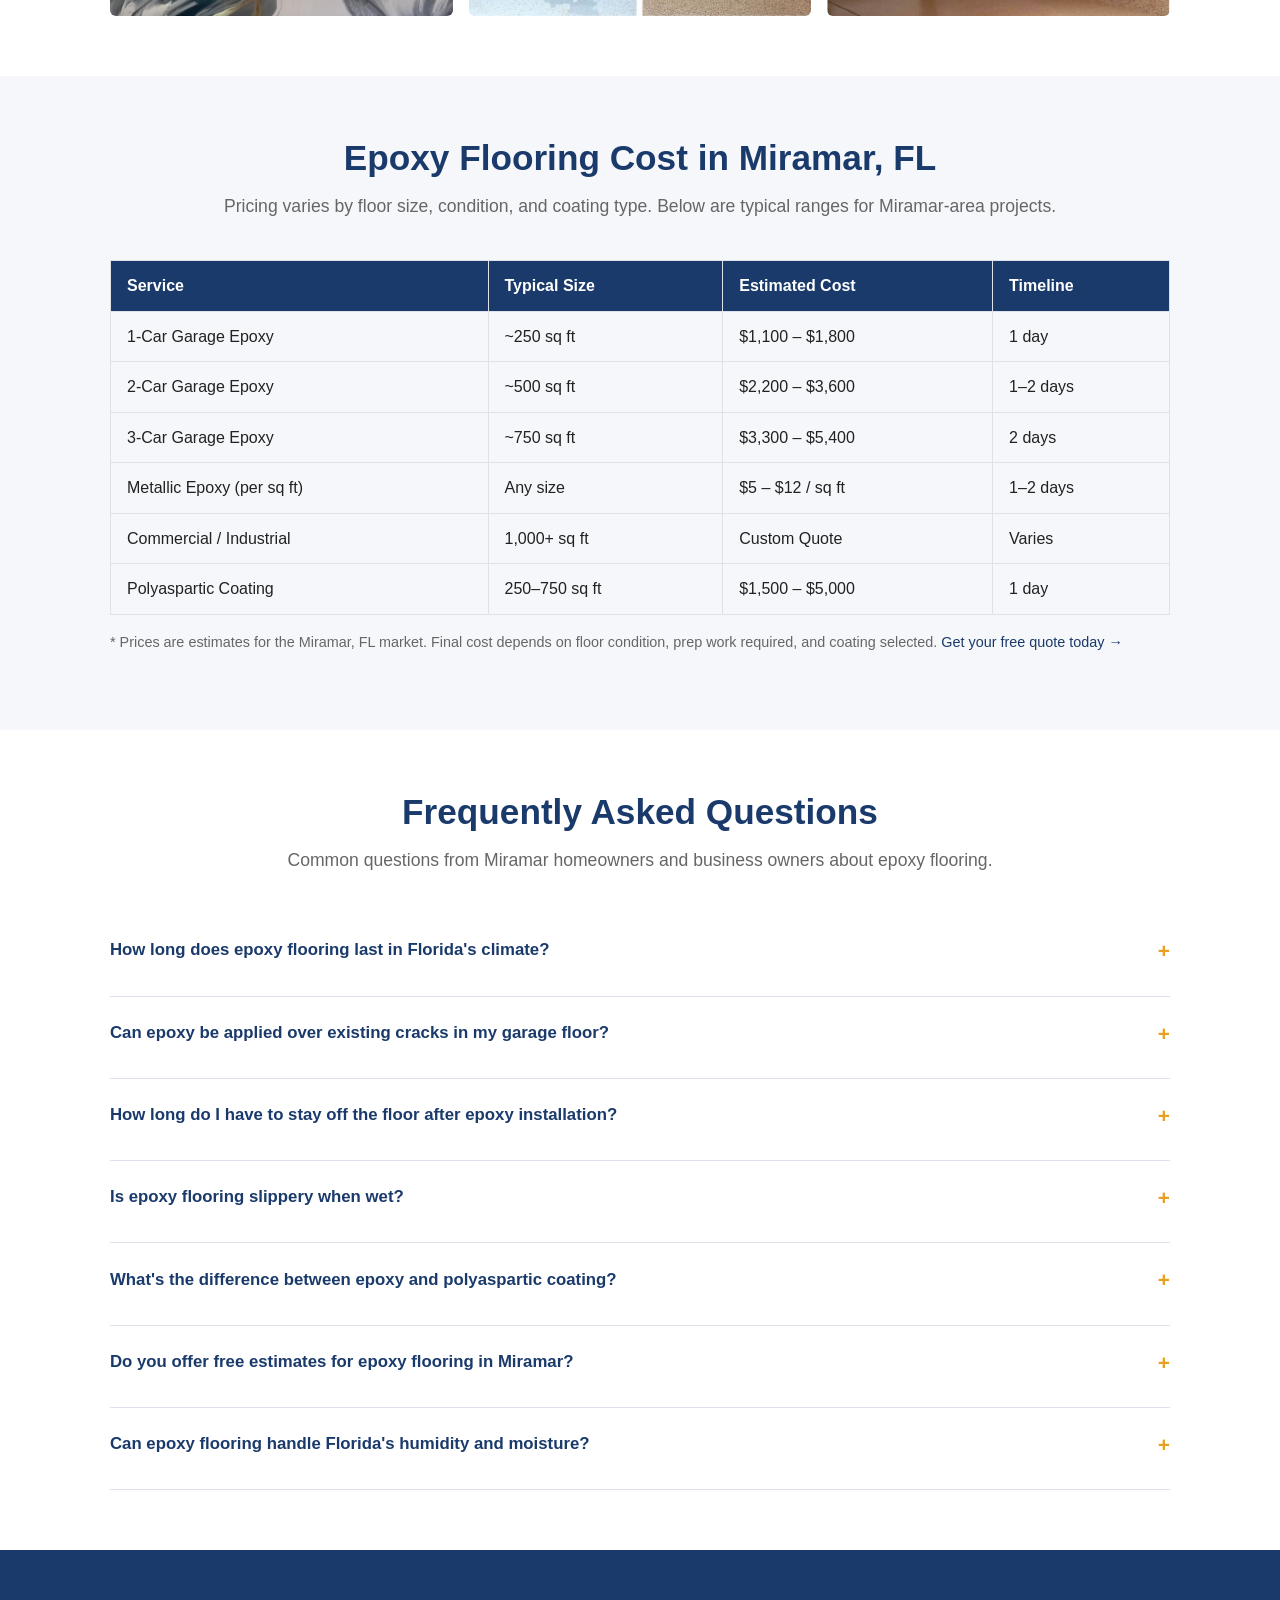
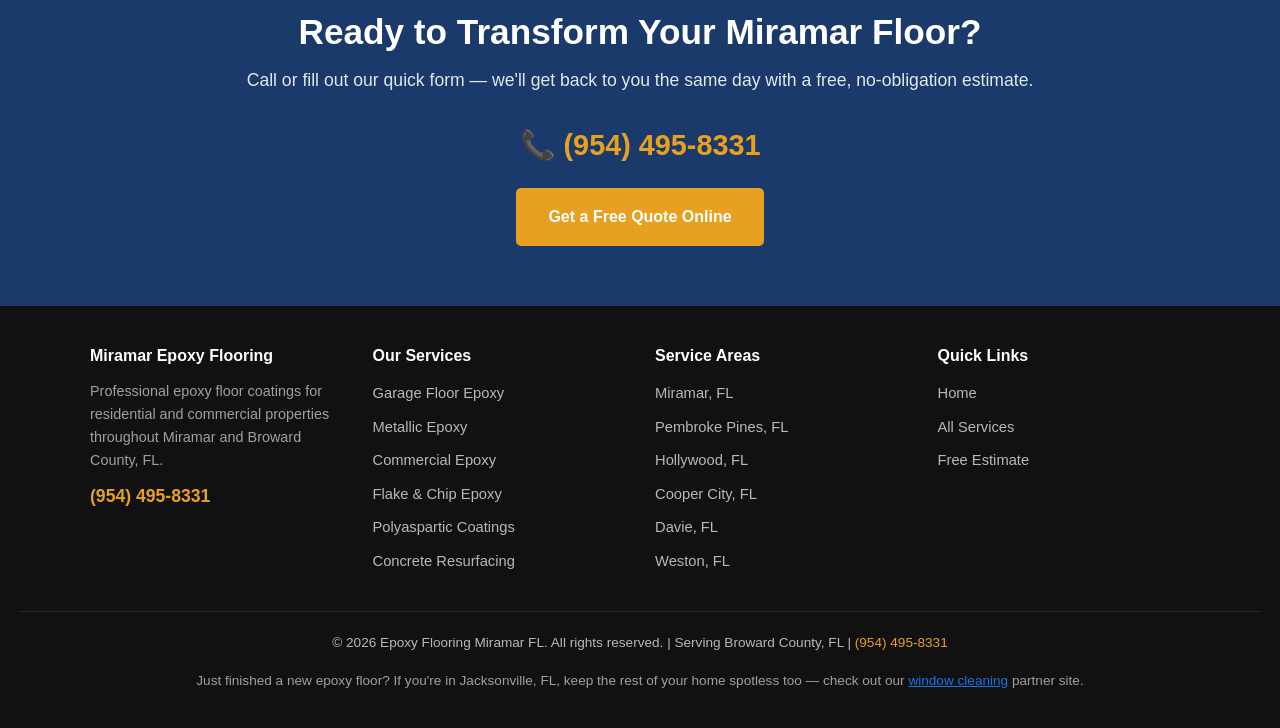
==== commit 6f77ad63: "Add services nav dropdown; trim over-length titles and meta descriptions" ====
--- a/index.html
+++ b/index.html
@@ -5,7 +5,7 @@
 <meta charset="utf-8"/>
 <meta content="width=device-width, initial-scale=1.0" name="viewport"/>
 <title>Epoxy Flooring Miramar FL | Free Quotes – (954) 495-8331</title>
-<meta content="Professional epoxy flooring in Miramar, FL. Garage floors, metallic epoxy, commercial coatings &amp; more. Local experts serving Miramar &amp; Broward County. Call (954) 495-8331 for a free estimate." name="description"/>
+<meta content="Epoxy flooring in Miramar, FL. Garage floors, metallic, commercial coatings and more. Serving Broward County. Call (954) 495-8331." name="description"/>
 <meta content="epoxy flooring Miramar FL, epoxy floor coating Miramar, garage floor epoxy Miramar, metallic epoxy Miramar Florida, concrete floor coating Miramar" name="keywords"/>
 <link href="https://epoxyflooringmiramarfl.com/" rel="canonical"/>
 <link href="styles.css" rel="stylesheet"/>
@@ -50,7 +50,19 @@
 <a class="logo" href="index.html">Miramar <span>Epoxy</span> Flooring</a>
 <nav>
 <a href="index.html">Home</a>
+<span class="has-dropdown">
 <a href="services.html">Services</a>
+<div class="dropdown-menu">
+<ul class="dropdown-menu-list">
+<li><a href="garage-floor-epoxy-miramar.html">Garage Floor Epoxy</a></li>
+<li><a href="metallic-epoxy-miramar.html">Metallic Epoxy</a></li>
+<li><a href="flake-epoxy-miramar.html">Flake Epoxy</a></li>
+<li><a href="polyaspartic-coating-miramar.html">Polyaspartic Coating</a></li>
+<li><a href="commercial-epoxy-miramar.html">Commercial Epoxy</a></li>
+<li><a href="concrete-resurfacing-miramar.html">Concrete Resurfacing</a></li>
+</ul>
+</div>
+</span>
 <a href="contact.html">Contact</a>
 <a class="nav-cta" href="tel:9544958331">📞 (954) 495-8331</a>
 </nav>
--- a/styles.css
+++ b/styles.css
@@ -176,3 +176,36 @@
   nav a:not(.nav-cta) { display: none; }
   .hero-cta-group { flex-direction: column; align-items: center; }
 }
+
+
+/* ---------- SERVICES NAV DROPDOWN ---------- */
+.has-dropdown { position: relative; display: inline-flex; align-items: center; }
+.has-dropdown > a { display: inline-flex; align-items: center; gap: 6px; }
+.has-dropdown > a::after {
+  content: ""; width: 0; height: 0;
+  border-left: 4px solid transparent; border-right: 4px solid transparent;
+  border-top: 5px solid currentColor;
+}
+/* padding-top keeps the gap inside the hoverable box */
+.dropdown-menu {
+  display: none; position: absolute; top: 100%; left: -14px;
+  padding-top: 14px; min-width: 250px; z-index: 300;
+}
+.has-dropdown:hover .dropdown-menu,
+.has-dropdown:focus-within .dropdown-menu { display: block; }
+.dropdown-menu-list {
+  display: block; list-style: none; margin: 0; padding: 6px 0;
+  background: var(--primary-dark); border: 1px solid rgba(255,255,255,.12);
+  border-top: 3px solid var(--primary); box-shadow: 0 8px 24px rgba(0,0,0,.3);
+}
+.dropdown-menu-list li { display: block; }
+.dropdown-menu-list li + li { border-top: 1px solid rgba(255,255,255,.07); }
+.dropdown-menu-list a {
+  display: block; padding: 10px 18px; color: #ddd;
+  font-size: .88rem; font-weight: 500; white-space: nowrap; text-decoration: none;
+}
+.dropdown-menu-list a:hover { background: var(--primary); color: #fff; }
+@media (max-width: 860px) {
+  .dropdown-menu { display: none !important; }
+  .has-dropdown > a::after { display: none; }
+}
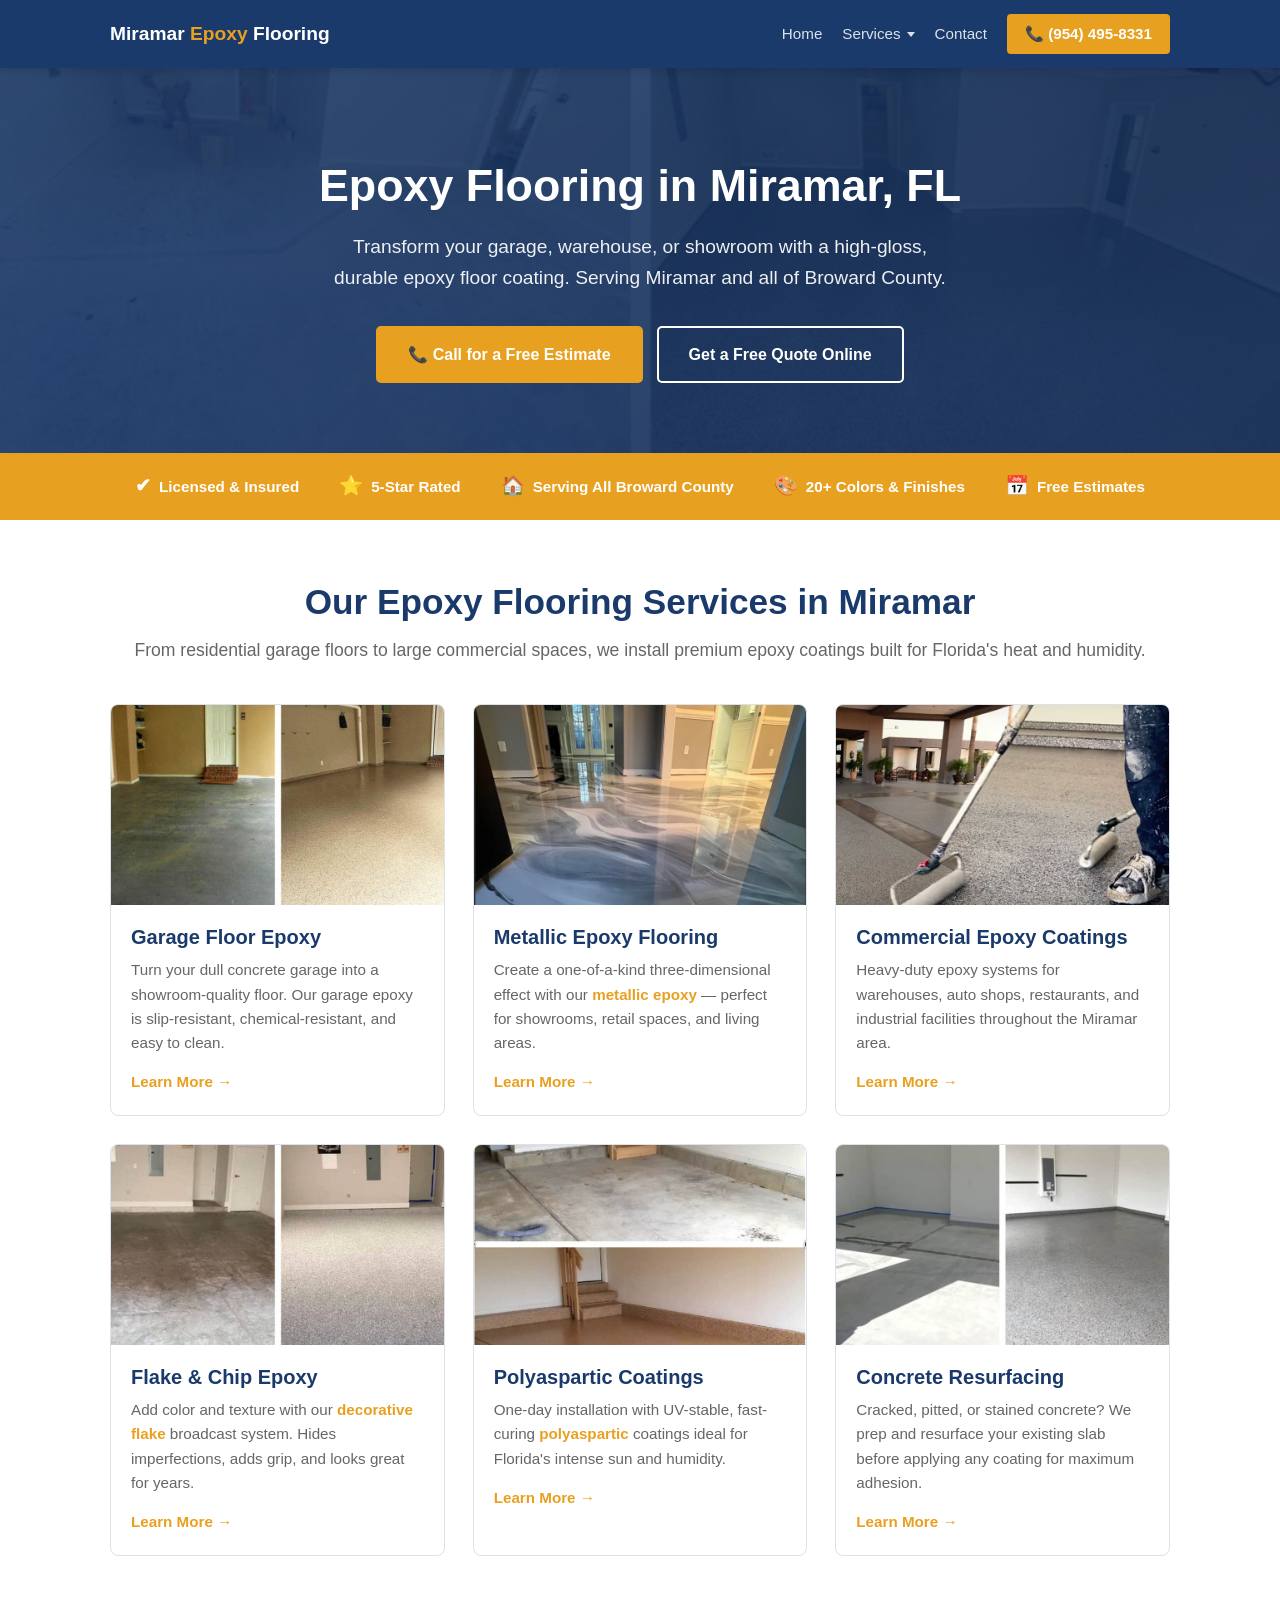
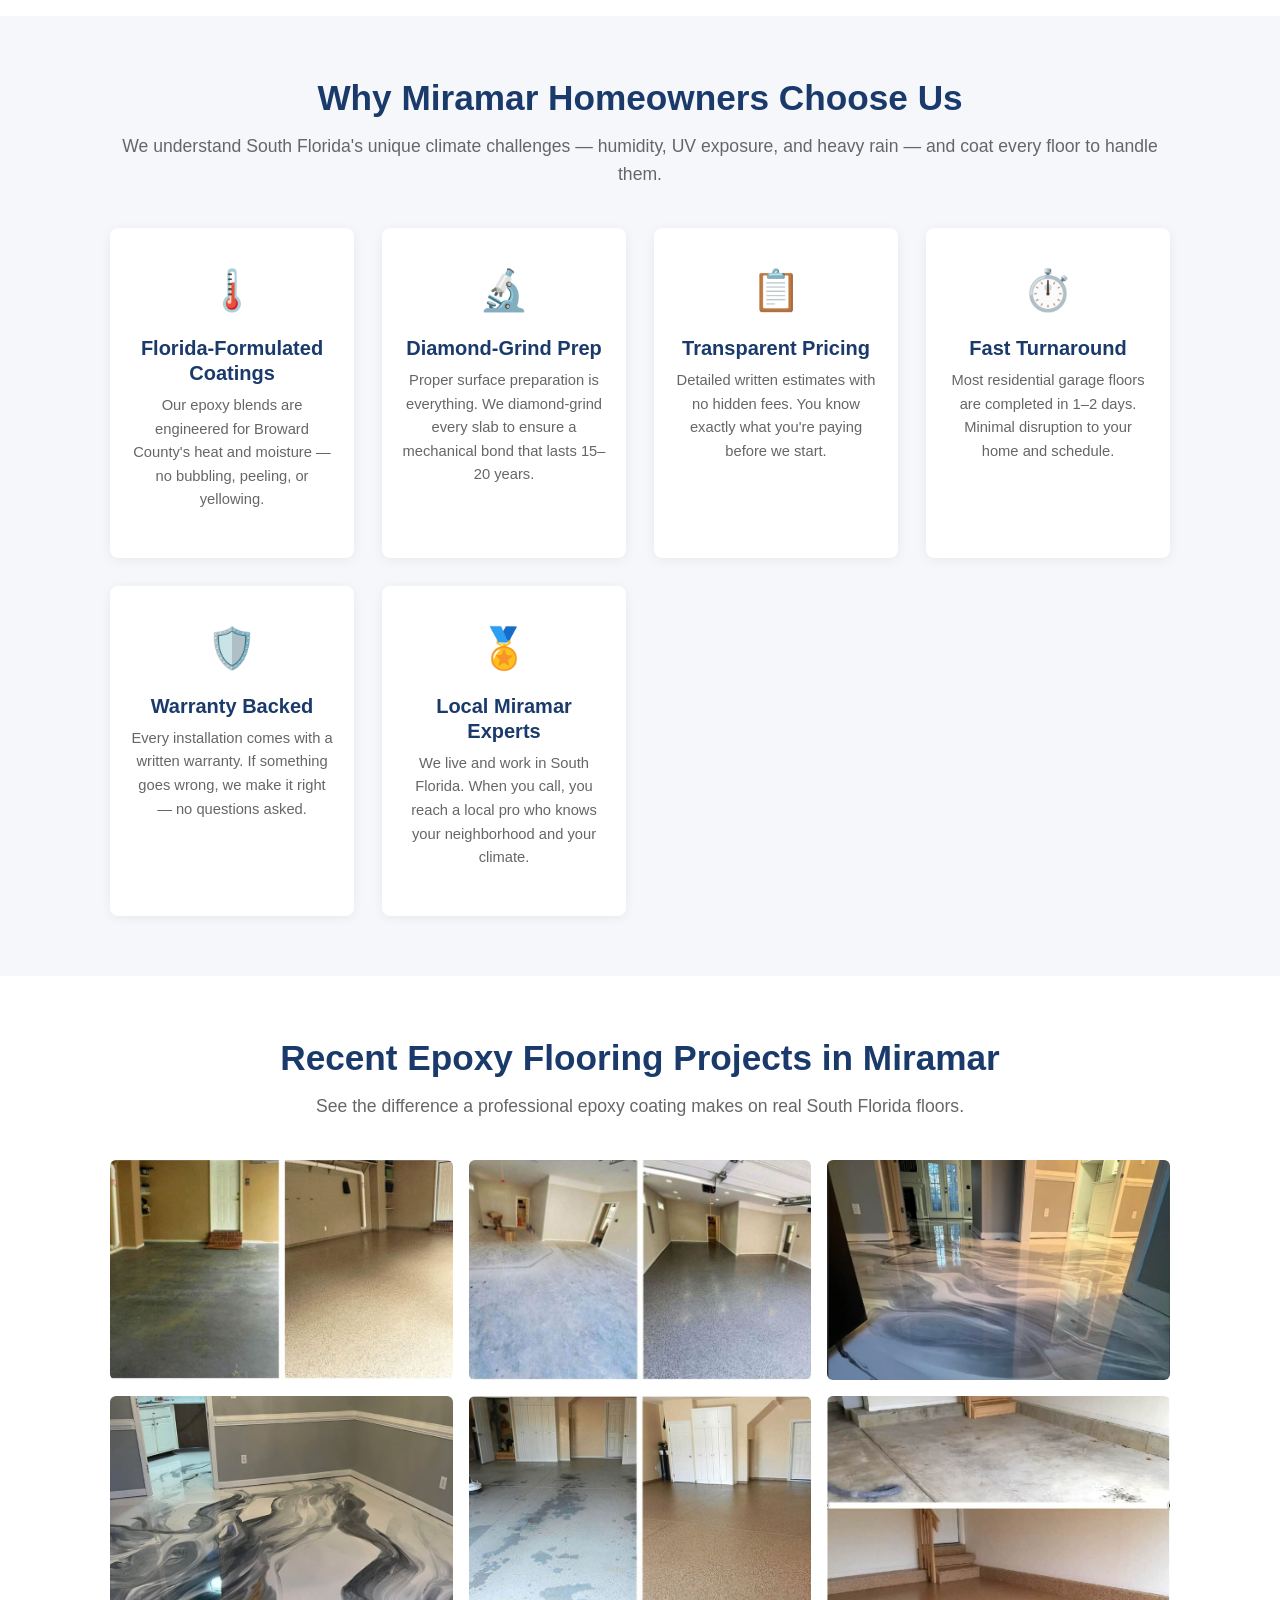
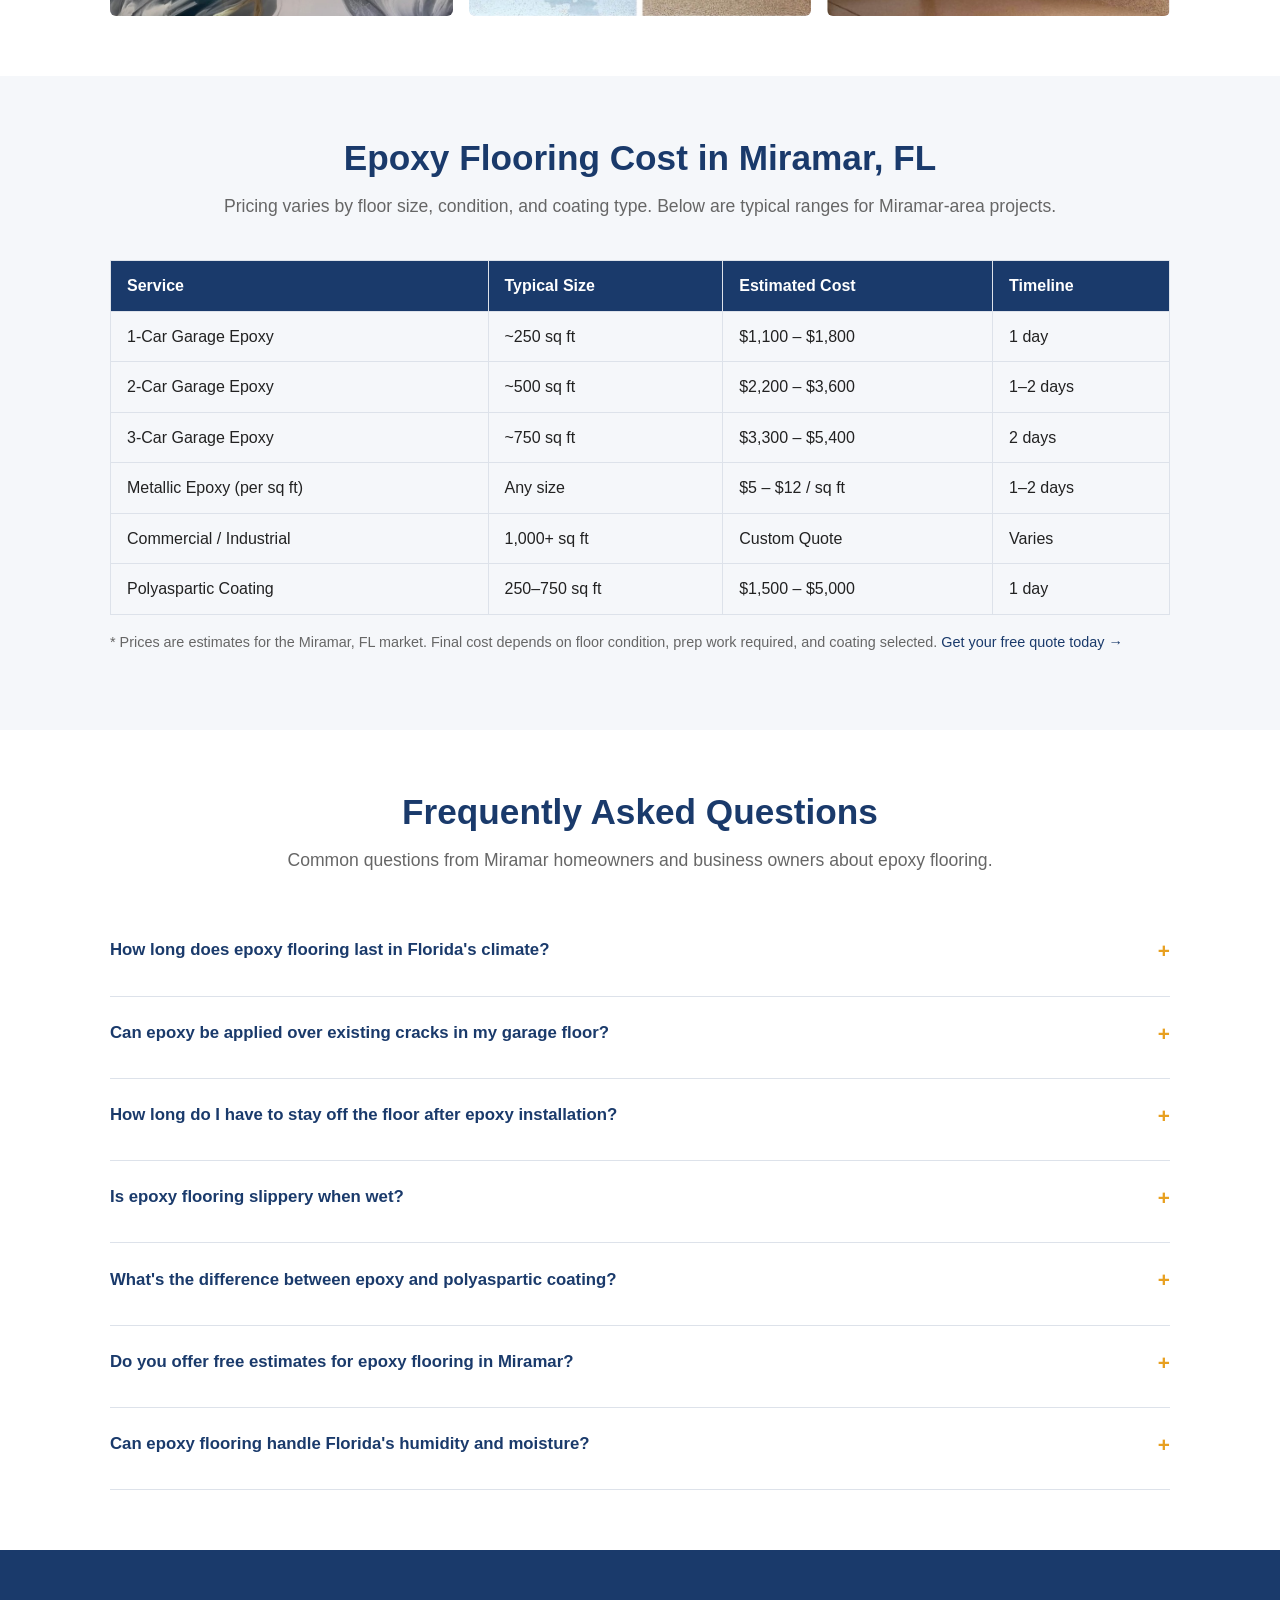
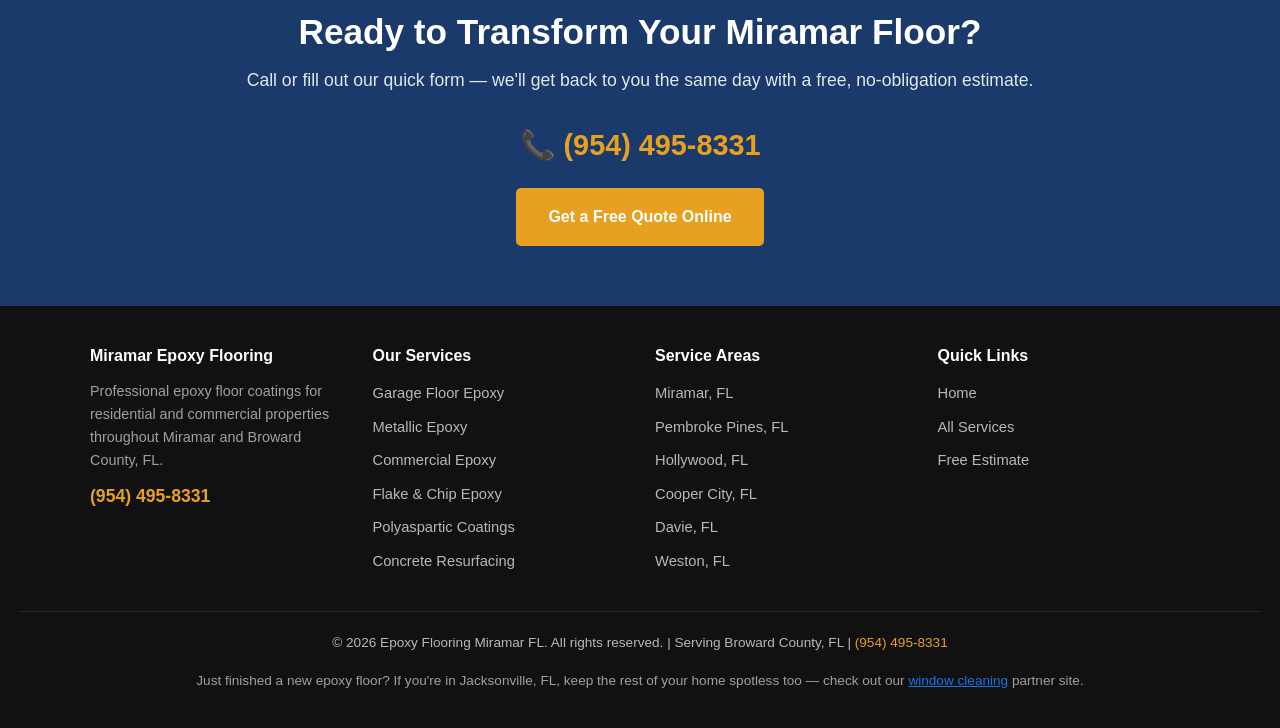
==== commit 4136a217: "Add backlink to wylieepoxyflooring.com (circle #260)" ====
--- a/index.html
+++ b/index.html
@@ -260,7 +260,7 @@
 <section class="section">
 <div class="container">
 <h2 class="section-title text-center">Frequently Asked Questions</h2>
-<p class="section-subtitle text-center">Common questions from Miramar homeowners and business owners about epoxy flooring.</p>
+<p class="section-subtitle text-center">Common questions from Miramar homeowners and business owners about <a href="https://www.wylieepoxyflooring.com/">epoxy flooring</a>.</p>
 <div class="faq-list">
 <div class="faq-item">
 <div class="faq-question">How long does epoxy flooring last in Florida's climate? <span class="faq-toggle">+</span></div>
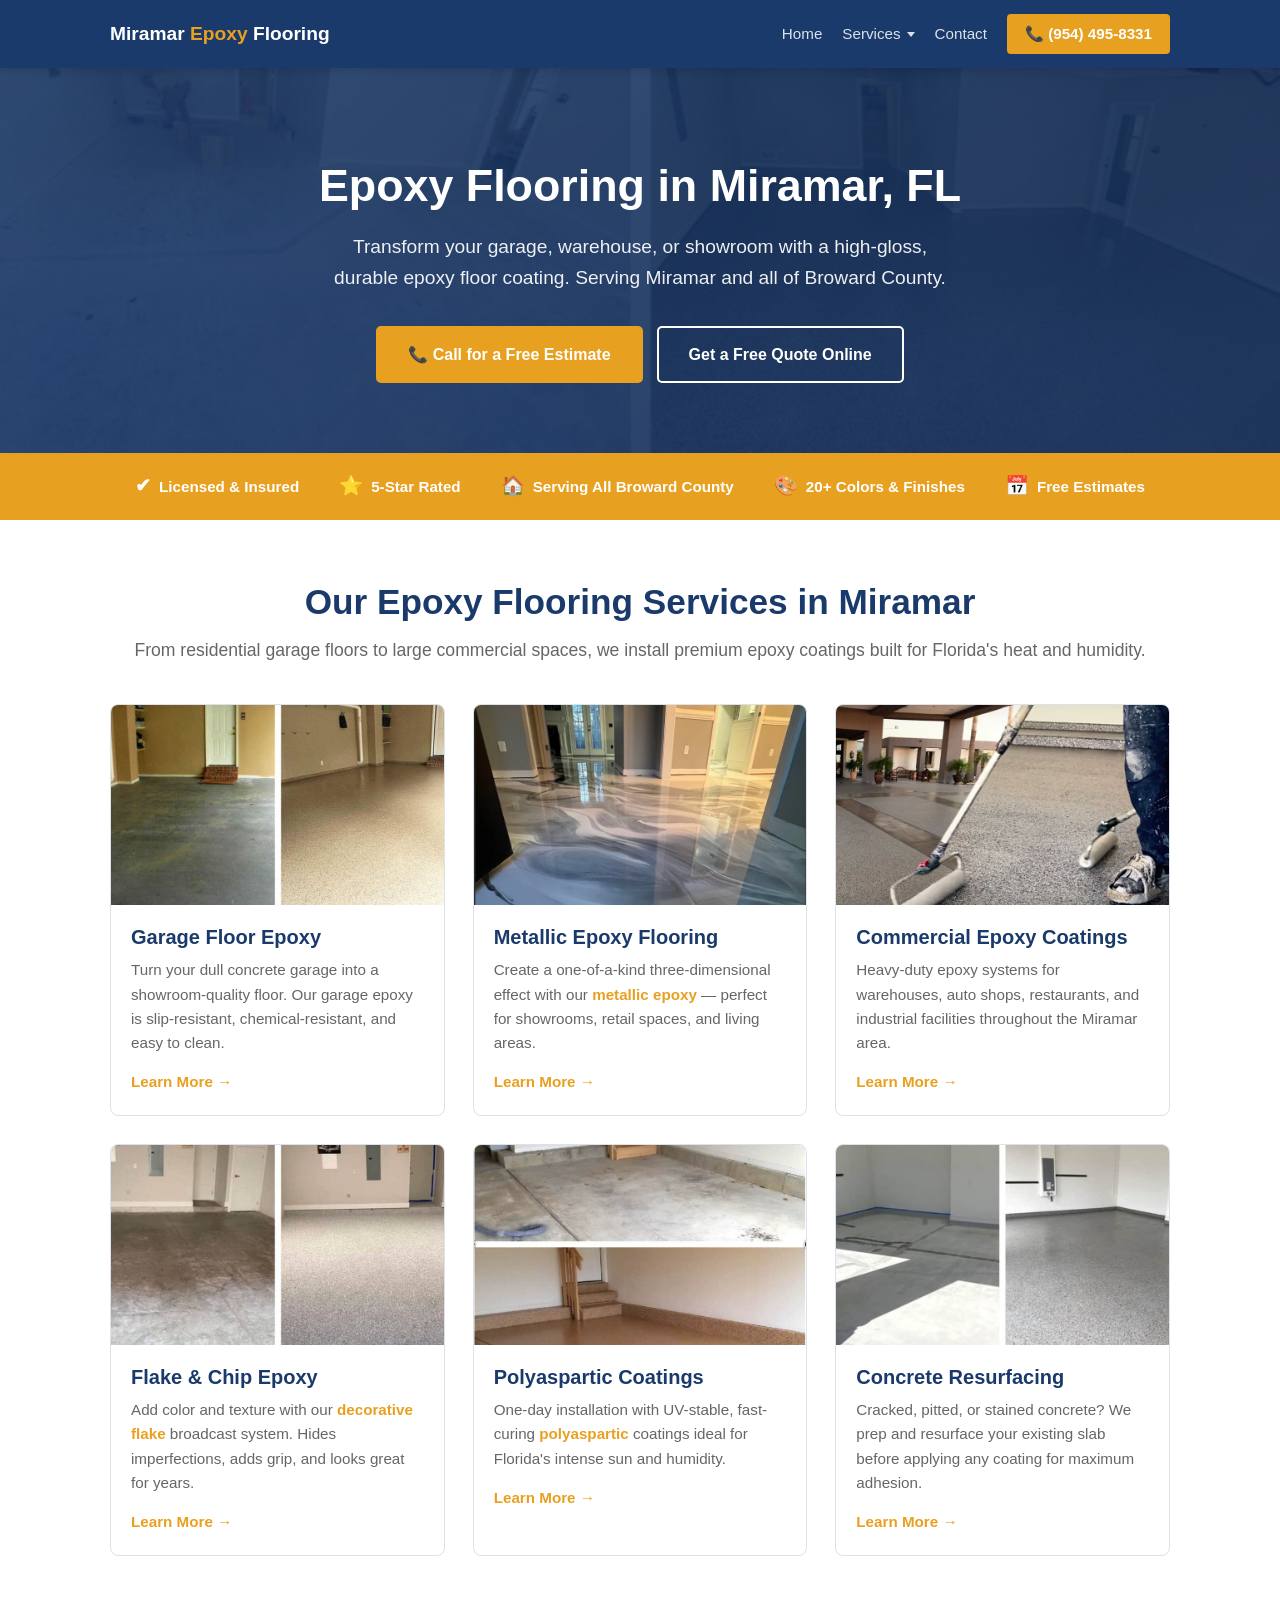
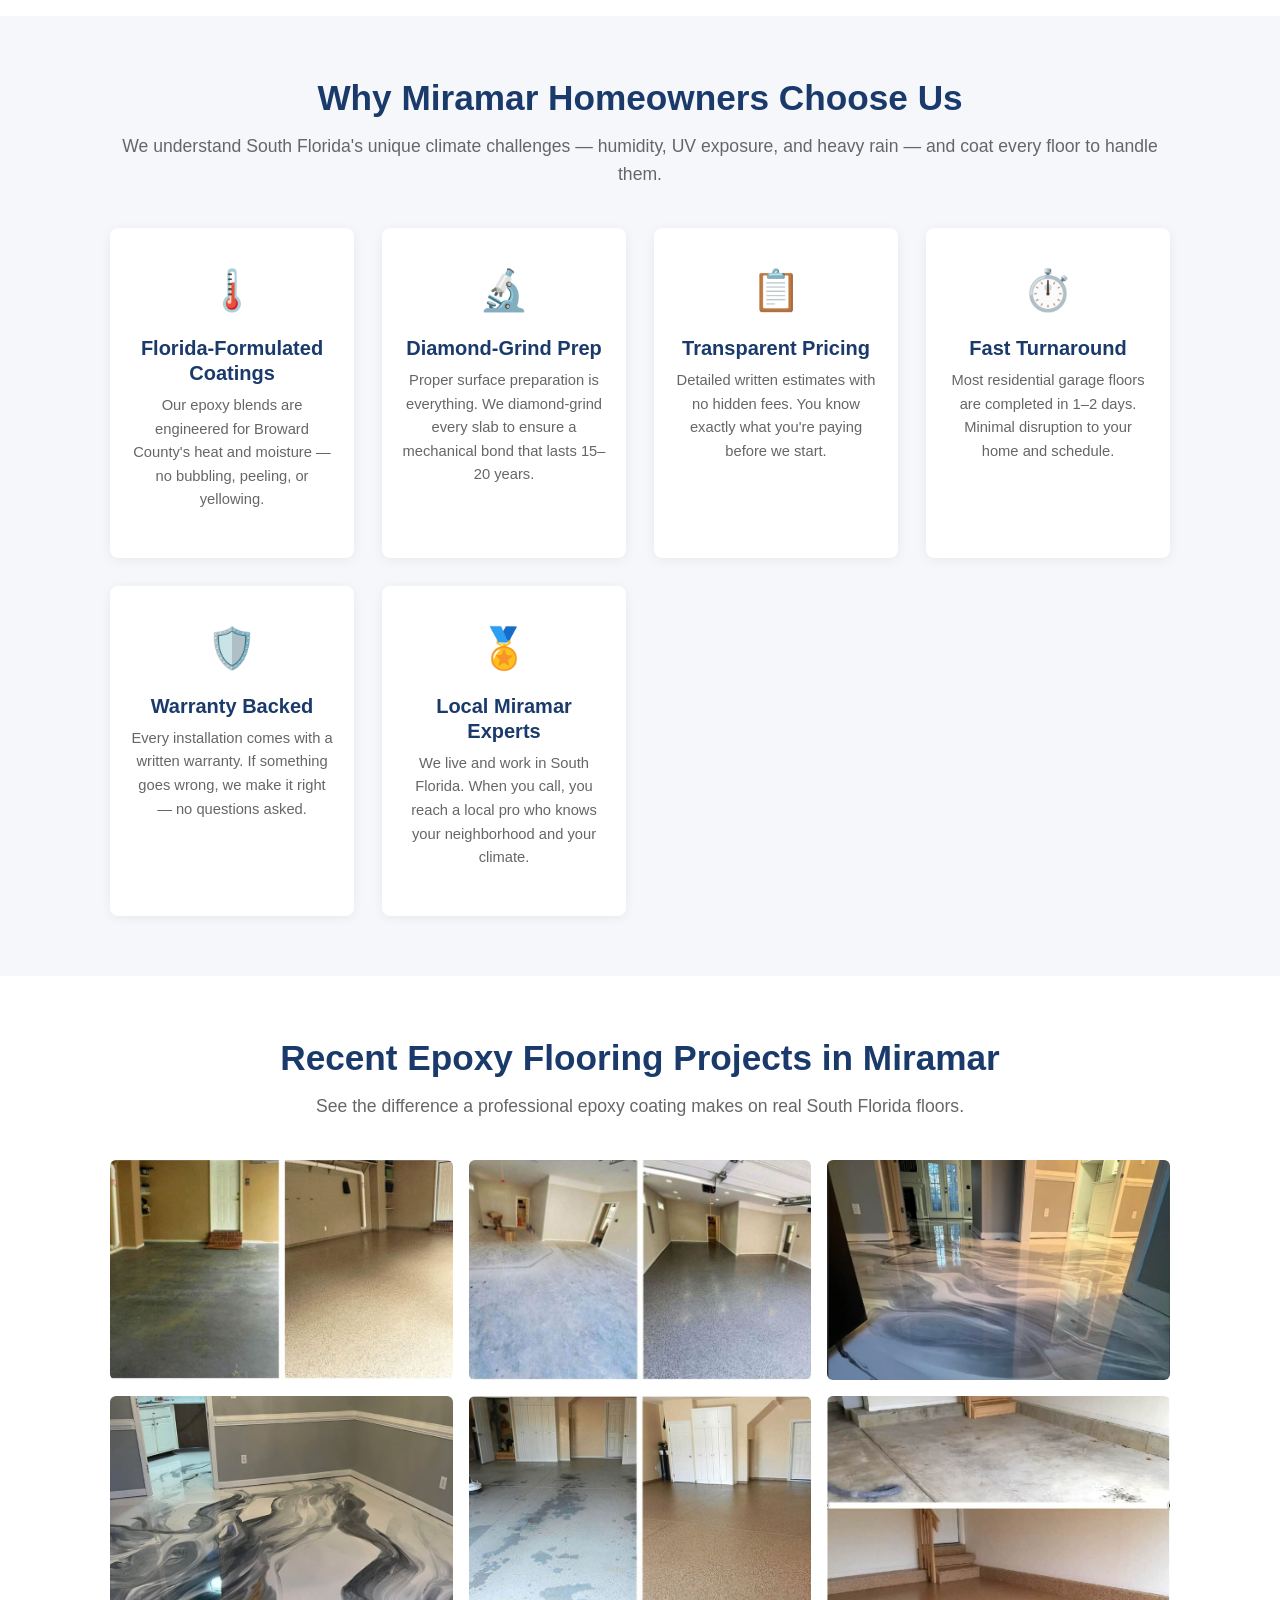
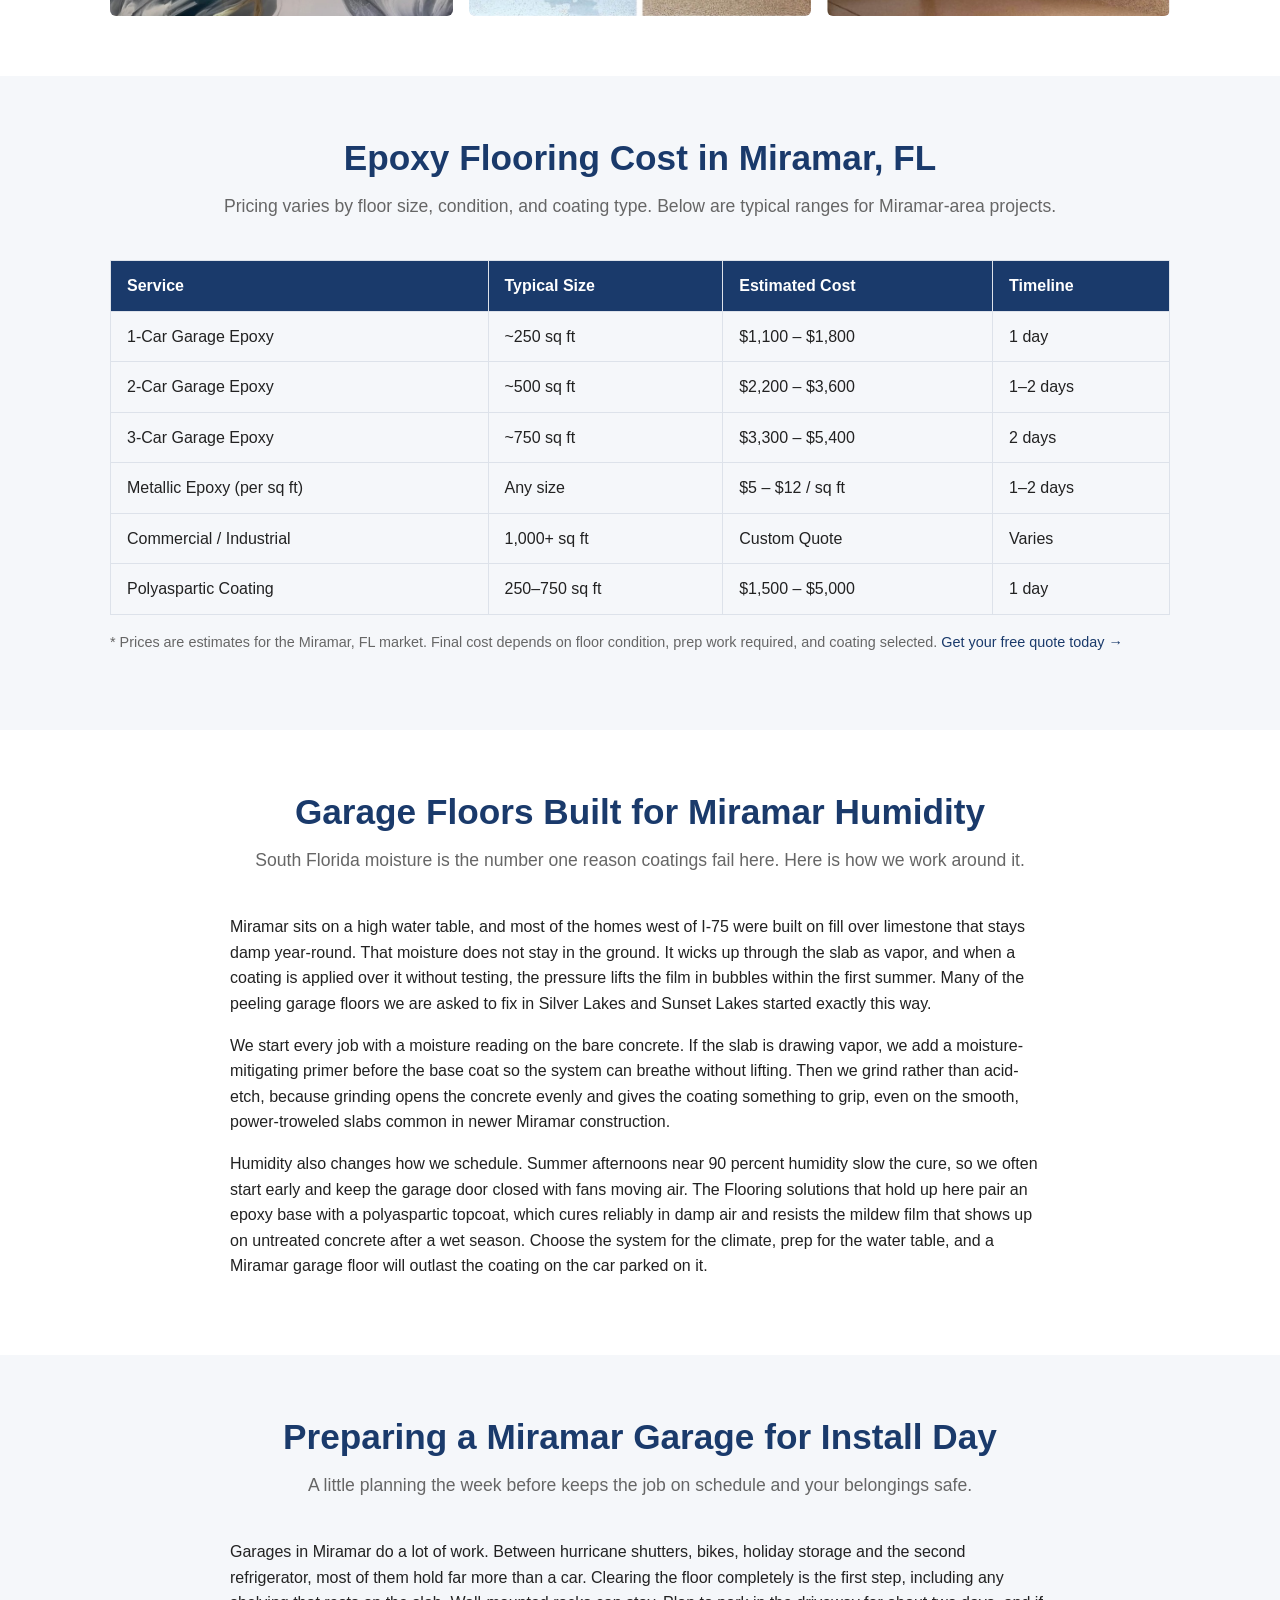
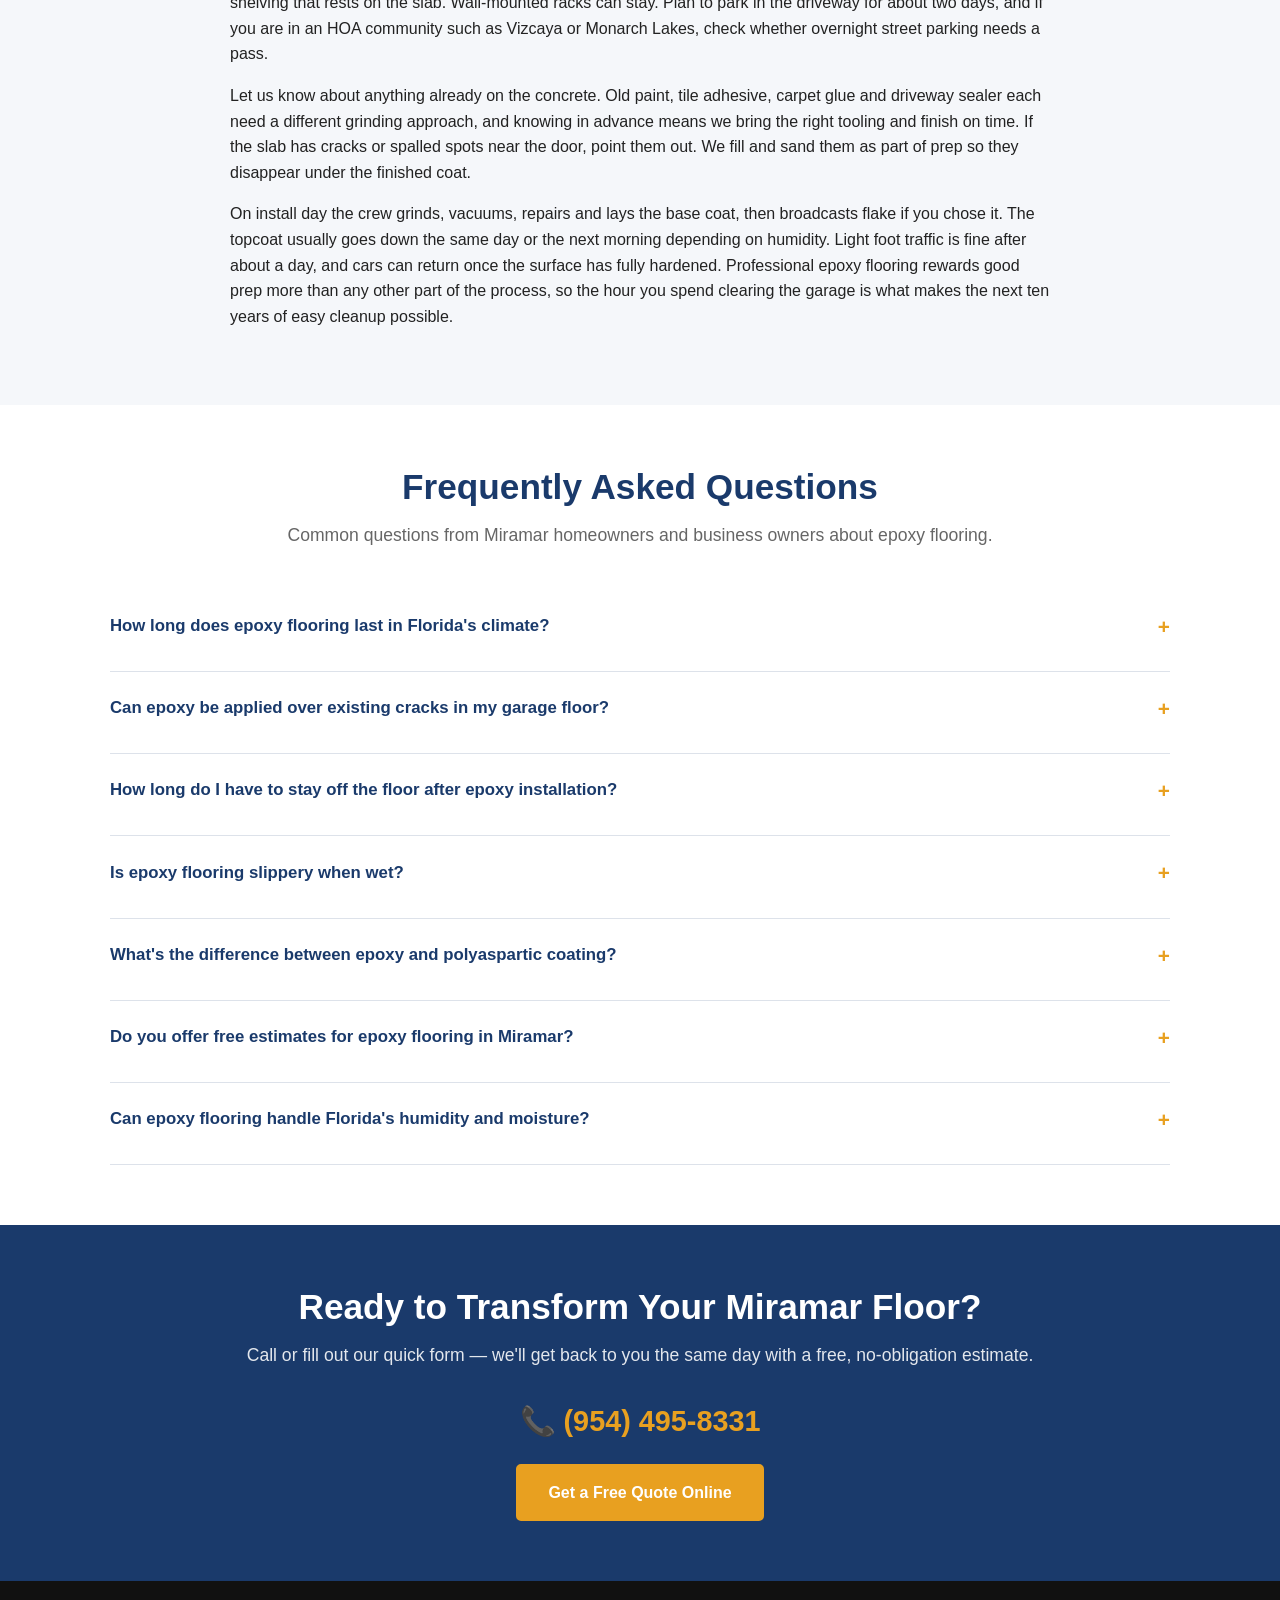
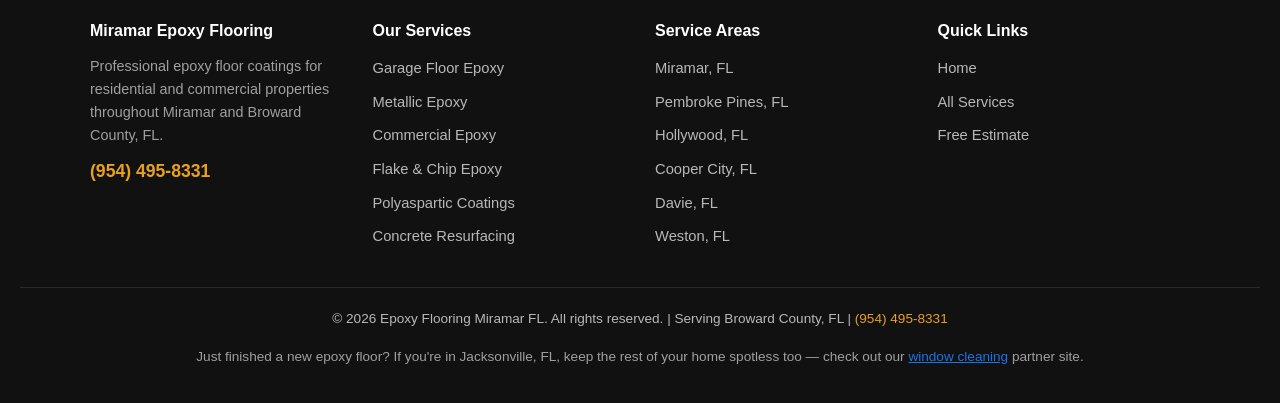
==== commit 7cb945cc: "Add backlinks to tustinepoxyfloors.com, flowermoundepoxy.com (circles #267, #274)" ====
--- a/index.html
+++ b/index.html
@@ -256,6 +256,28 @@
 <p style="margin-top:16px; color:var(--text-muted); font-size:0.9rem;">* Prices are estimates for the Miramar, FL market. Final cost depends on floor condition, prep work required, and coating selected. <a href="contact.html" style="color:var(--primary);">Get your free quote today →</a></p>
 </div>
 </section>
+<section class="section">
+<div class="container">
+<h2 class="section-title text-center">Garage Floors Built for Miramar Humidity</h2>
+<p class="section-subtitle text-center">South Florida moisture is the number one reason coatings fail here. Here is how we work around it.</p>
+<div style="max-width:820px;margin:0 auto;">
+<p style="margin-bottom:16px;">Miramar sits on a high water table, and most of the homes west of I-75 were built on fill over limestone that stays damp year-round. That moisture does not stay in the ground. It wicks up through the slab as vapor, and when a coating is applied over it without testing, the pressure lifts the film in bubbles within the first summer. Many of the peeling garage floors we are asked to fix in Silver Lakes and Sunset Lakes started exactly this way.</p>
+<p style="margin-bottom:16px;">We start every job with a moisture reading on the bare concrete. If the slab is drawing vapor, we add a moisture-mitigating primer before the base coat so the system can breathe without lifting. Then we grind rather than acid-etch, because grinding opens the concrete evenly and gives the coating something to grip, even on the smooth, power-troweled slabs common in newer Miramar construction.</p>
+<p>Humidity also changes how we schedule. Summer afternoons near 90 percent humidity slow the cure, so we often start early and keep the garage door closed with fans moving air. The <a href="https://www.tustinepoxyfloors.com/">Flooring solutions</a> that hold up here pair an epoxy base with a polyaspartic topcoat, which cures reliably in damp air and resists the mildew film that shows up on untreated concrete after a wet season. Choose the system for the climate, prep for the water table, and a Miramar garage floor will outlast the coating on the car parked on it.</p>
+</div>
+</div>
+</section>
+<section class="section section-alt">
+<div class="container">
+<h2 class="section-title text-center">Preparing a Miramar Garage for Install Day</h2>
+<p class="section-subtitle text-center">A little planning the week before keeps the job on schedule and your belongings safe.</p>
+<div style="max-width:820px;margin:0 auto;">
+<p style="margin-bottom:16px;">Garages in Miramar do a lot of work. Between hurricane shutters, bikes, holiday storage and the second refrigerator, most of them hold far more than a car. Clearing the floor completely is the first step, including any shelving that rests on the slab. Wall-mounted racks can stay. Plan to park in the driveway for about two days, and if you are in an HOA community such as Vizcaya or Monarch Lakes, check whether overnight street parking needs a pass.</p>
+<p style="margin-bottom:16px;">Let us know about anything already on the concrete. Old paint, tile adhesive, carpet glue and driveway sealer each need a different grinding approach, and knowing in advance means we bring the right tooling and finish on time. If the slab has cracks or spalled spots near the door, point them out. We fill and sand them as part of prep so they disappear under the finished coat.</p>
+<p>On install day the crew grinds, vacuums, repairs and lays the base coat, then broadcasts flake if you chose it. The topcoat usually goes down the same day or the next morning depending on humidity. Light foot traffic is fine after about a day, and cars can return once the surface has fully hardened. Professional <a href="https://www.flowermoundepoxy.com/">epoxy flooring</a> rewards good prep more than any other part of the process, so the hour you spend clearing the garage is what makes the next ten years of easy cleanup possible.</p>
+</div>
+</div>
+</section>
 <!-- FAQ -->
 <section class="section">
 <div class="container">
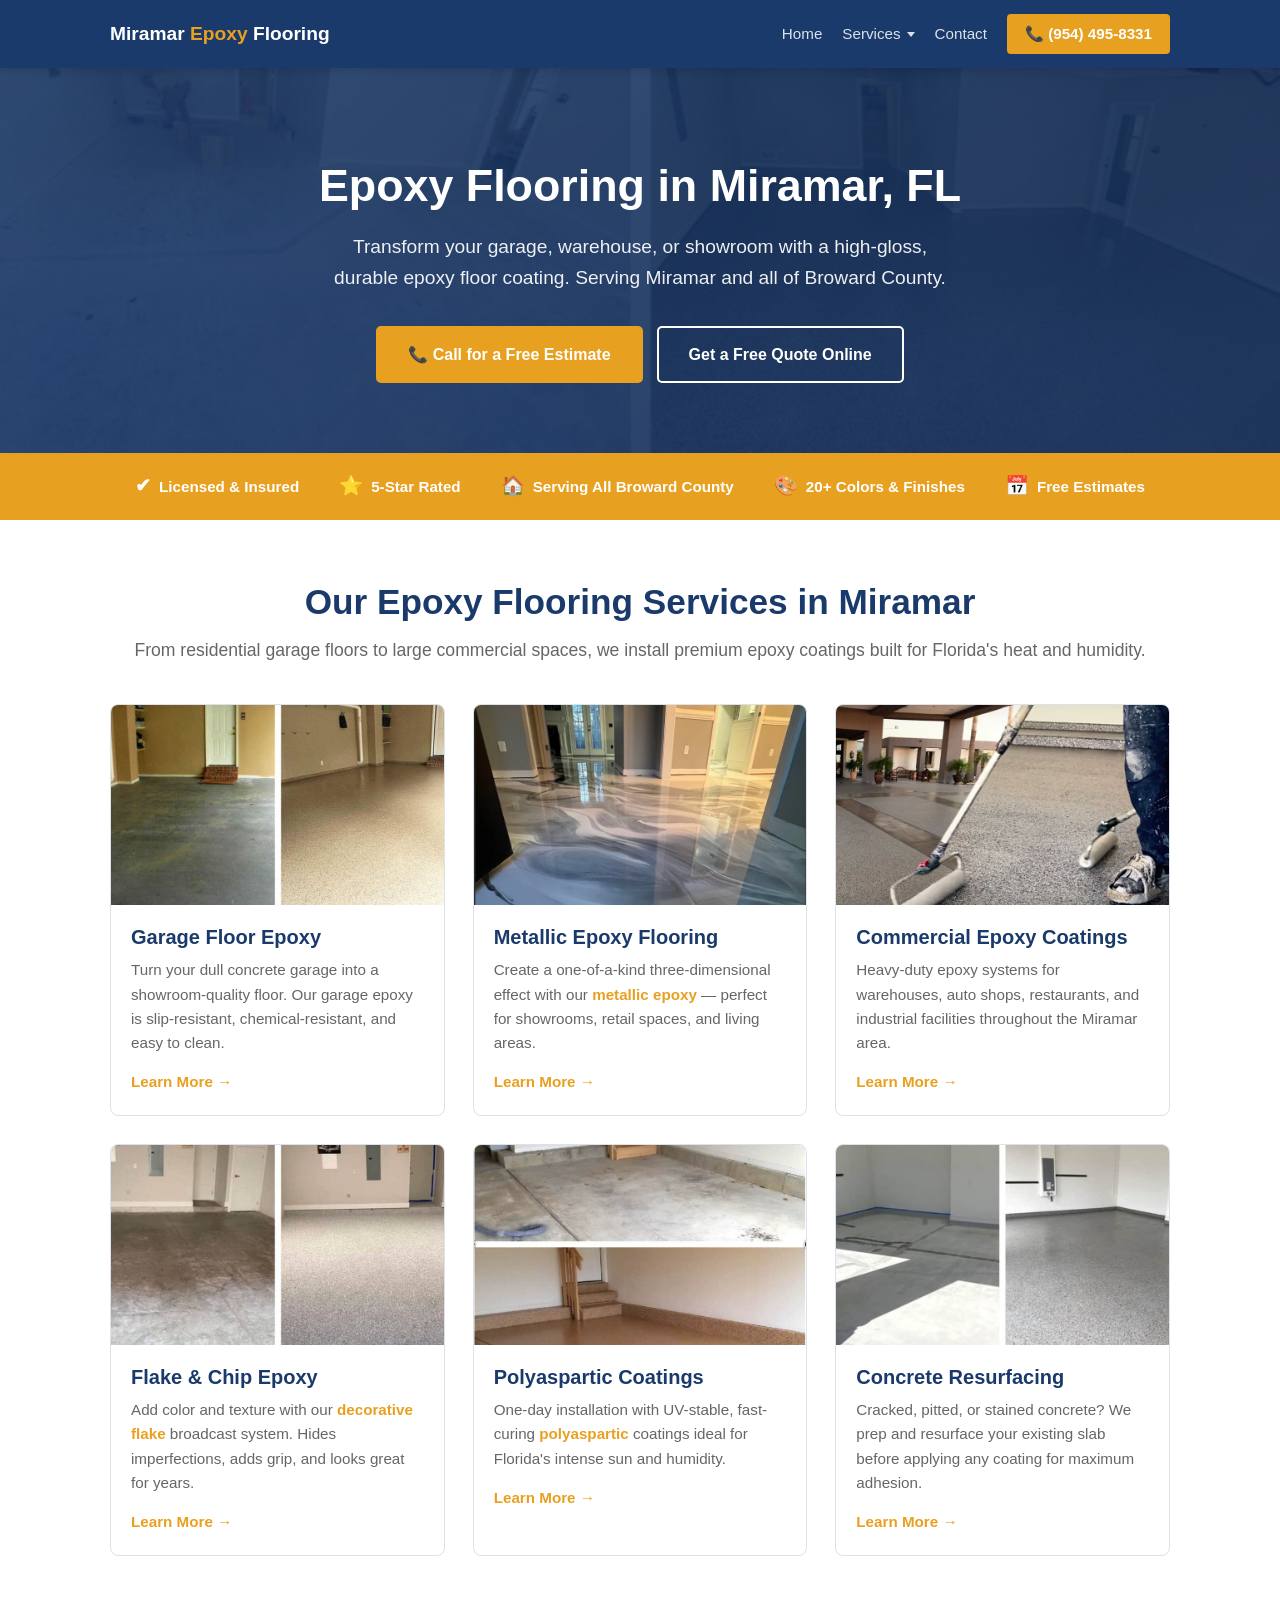
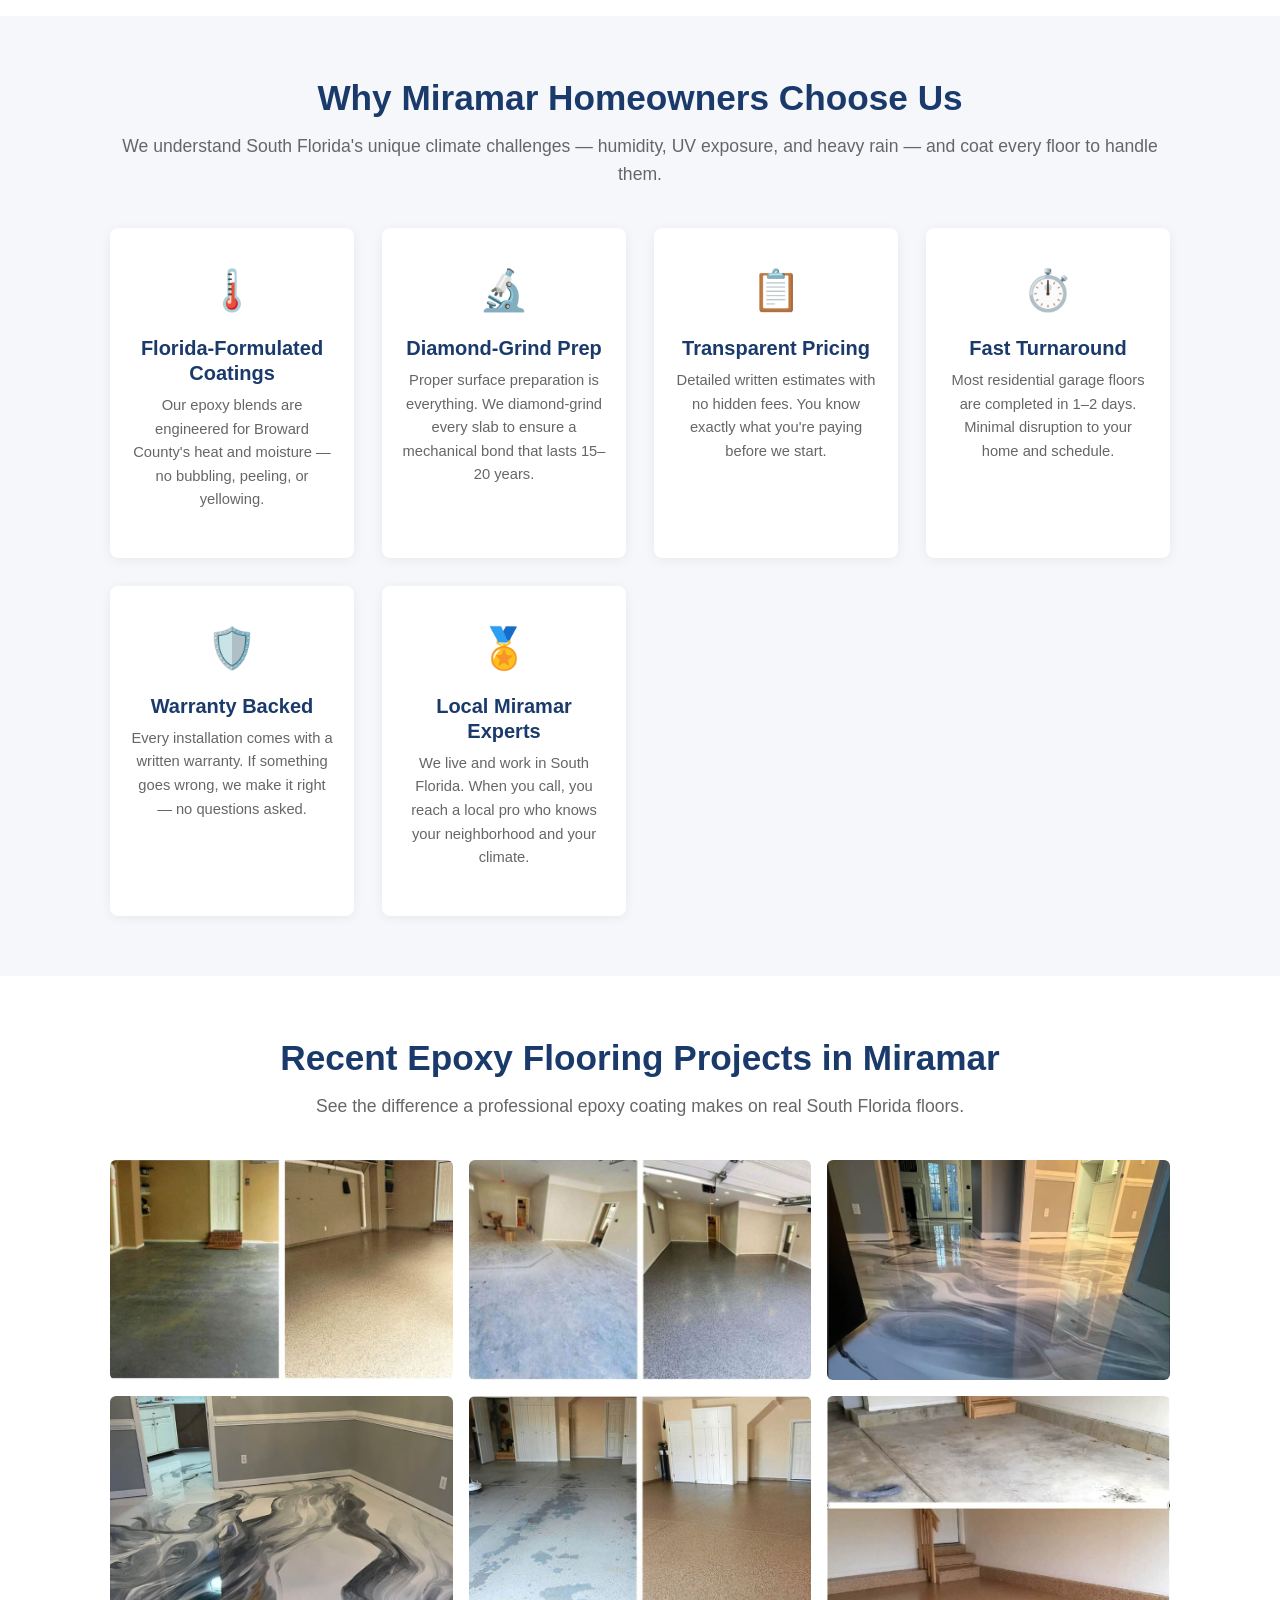
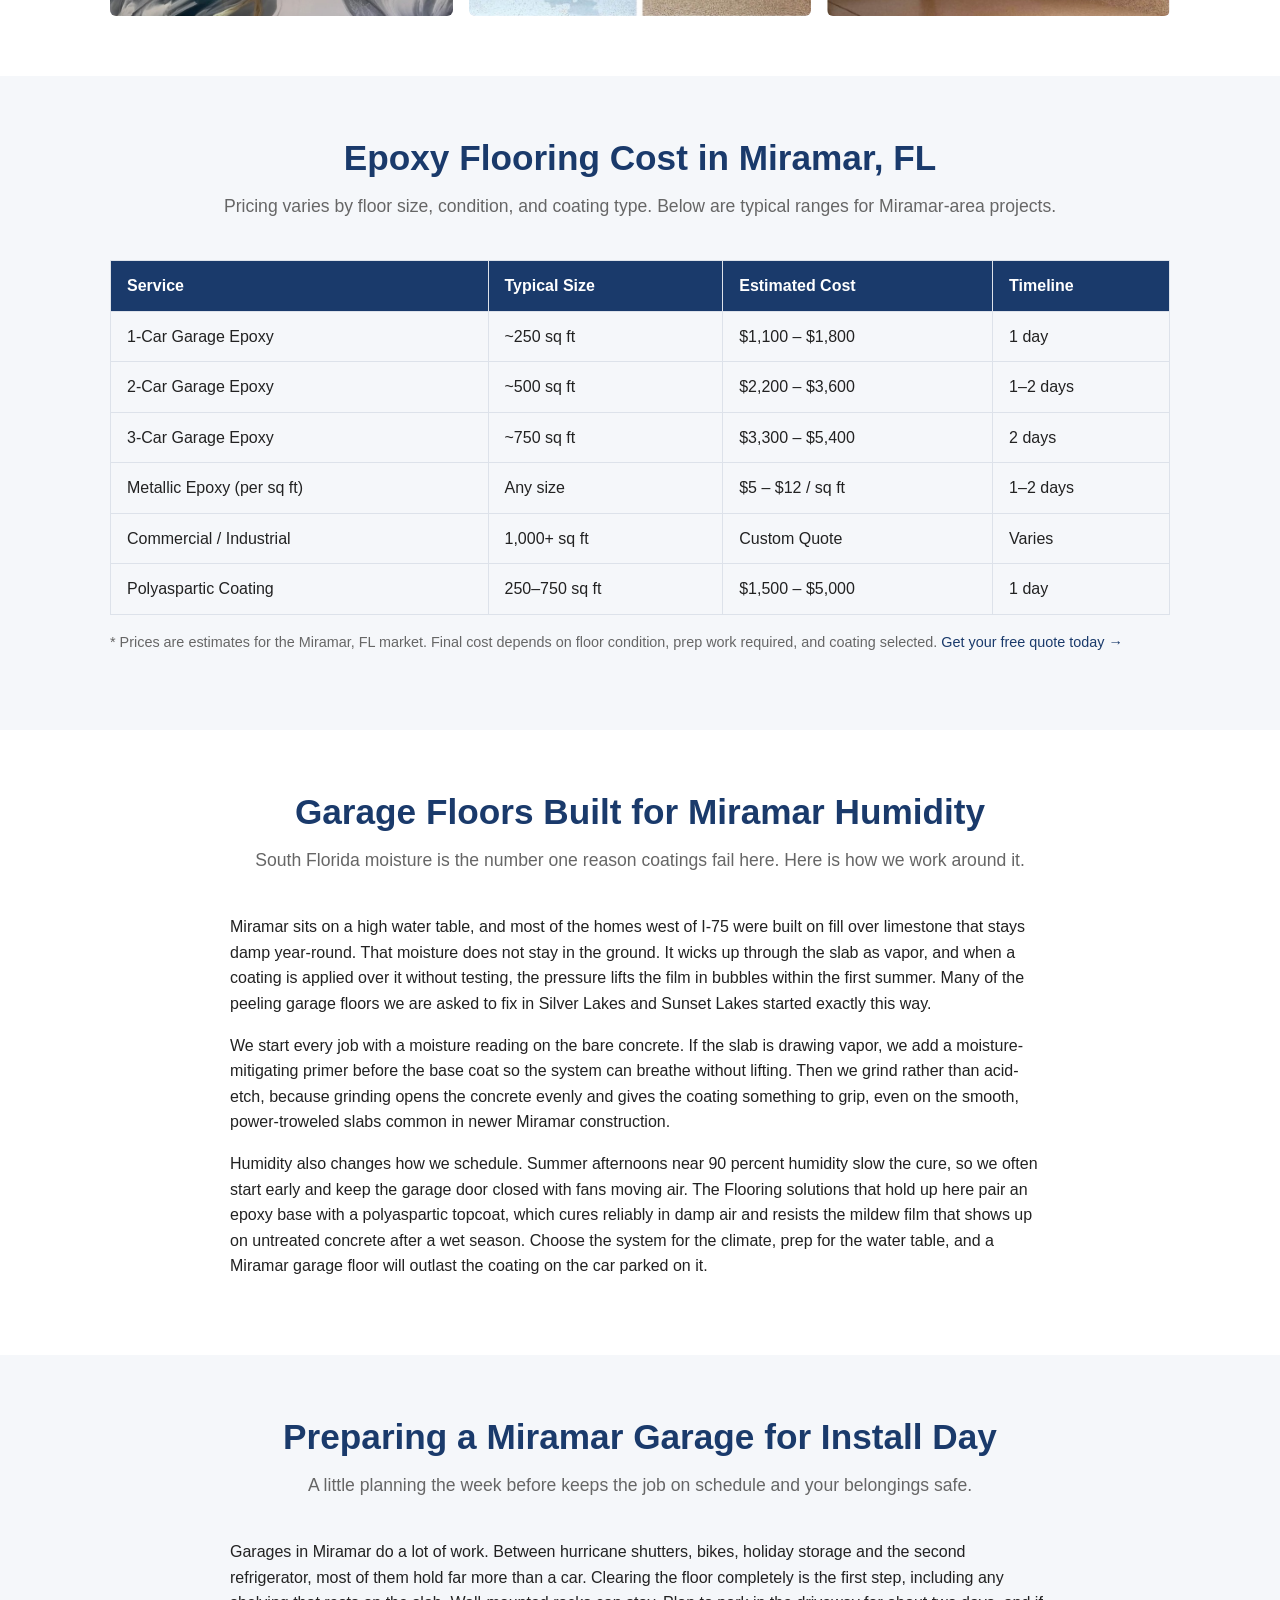
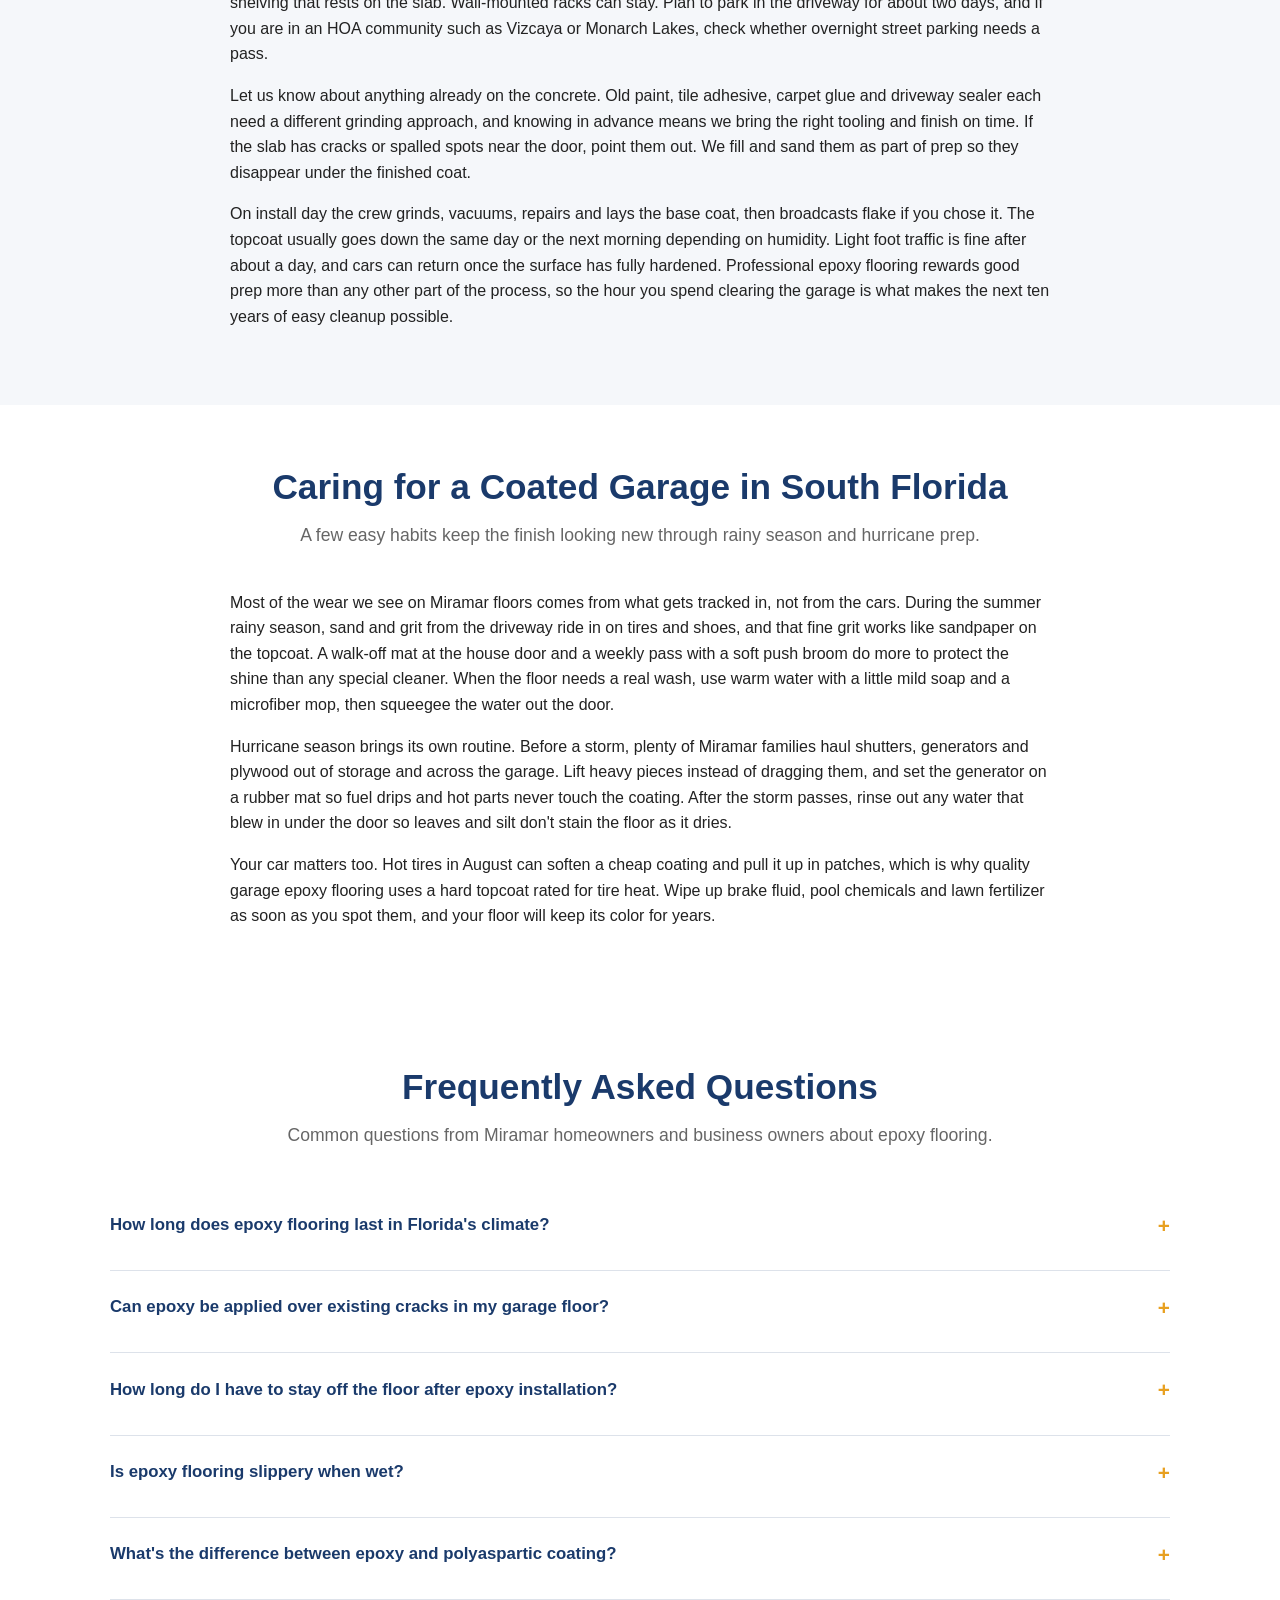
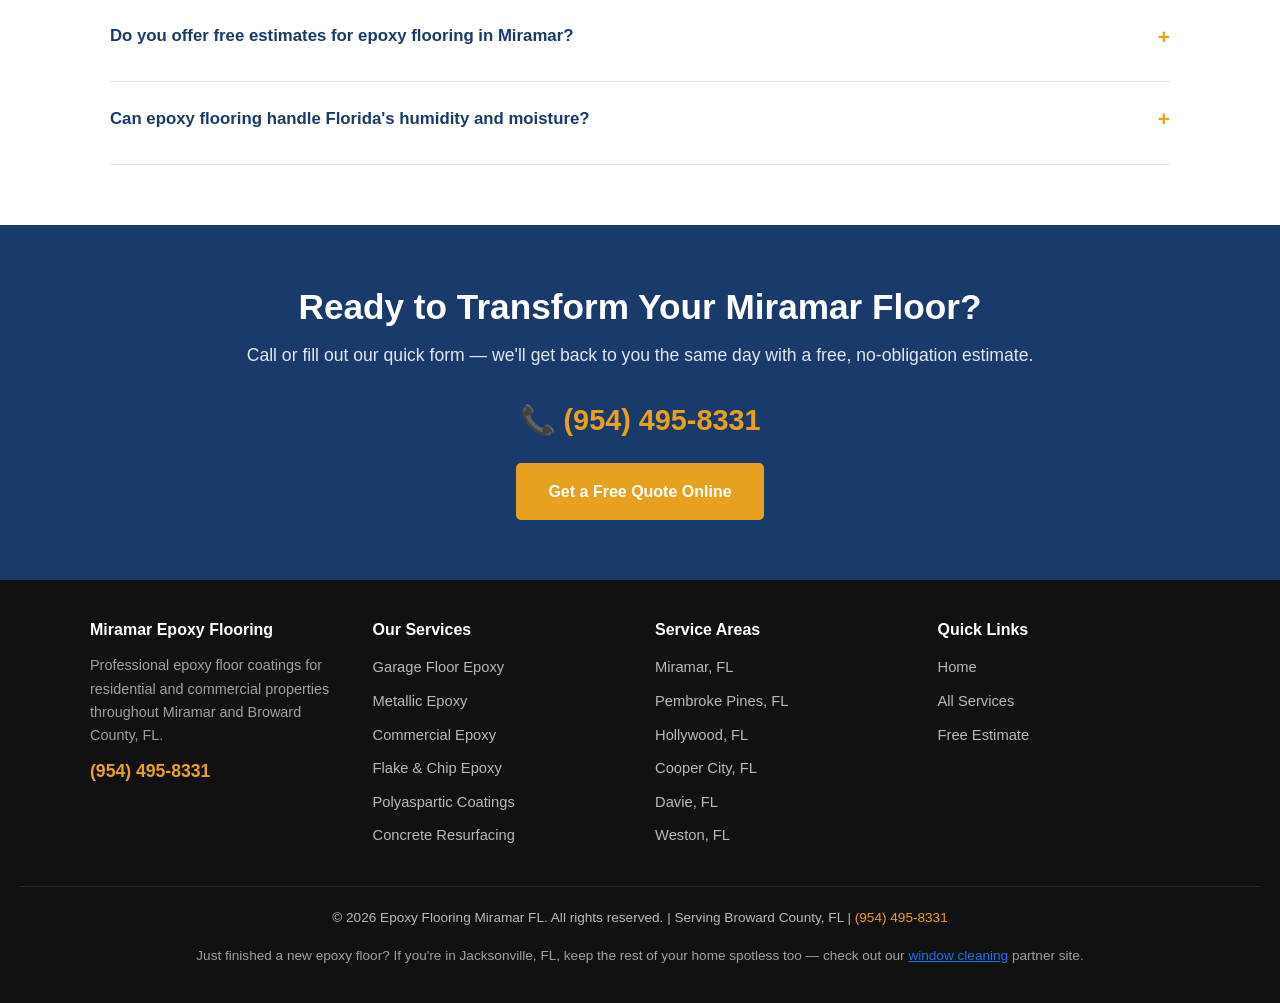
==== commit 92f94d94: "Add backlink to epoxyflooringliberty.com (circle #295)" ====
--- a/index.html
+++ b/index.html
@@ -278,6 +278,17 @@
 </div>
 </div>
 </section>
+<section class="section">
+<div class="container">
+<h2 class="section-title text-center">Caring for a Coated Garage in South Florida</h2>
+<p class="section-subtitle text-center">A few easy habits keep the finish looking new through rainy season and hurricane prep.</p>
+<div style="max-width:820px;margin:0 auto;">
+<p style="margin-bottom:16px;">Most of the wear we see on Miramar floors comes from what gets tracked in, not from the cars. During the summer rainy season, sand and grit from the driveway ride in on tires and shoes, and that fine grit works like sandpaper on the topcoat. A walk-off mat at the house door and a weekly pass with a soft push broom do more to protect the shine than any special cleaner. When the floor needs a real wash, use warm water with a little mild soap and a microfiber mop, then squeegee the water out the door.</p>
+<p style="margin-bottom:16px;">Hurricane season brings its own routine. Before a storm, plenty of Miramar families haul shutters, generators and plywood out of storage and across the garage. Lift heavy pieces instead of dragging them, and set the generator on a rubber mat so fuel drips and hot parts never touch the coating. After the storm passes, rinse out any water that blew in under the door so leaves and silt don't stain the floor as it dries.</p>
+<p>Your car matters too. Hot tires in August can soften a cheap coating and pull it up in patches, which is why quality <a href="https://epoxyflooringliberty.com/">garage epoxy flooring</a> uses a hard topcoat rated for tire heat. Wipe up brake fluid, pool chemicals and lawn fertilizer as soon as you spot them, and your floor will keep its color for years.</p>
+</div>
+</div>
+</section>
 <!-- FAQ -->
 <section class="section">
 <div class="container">
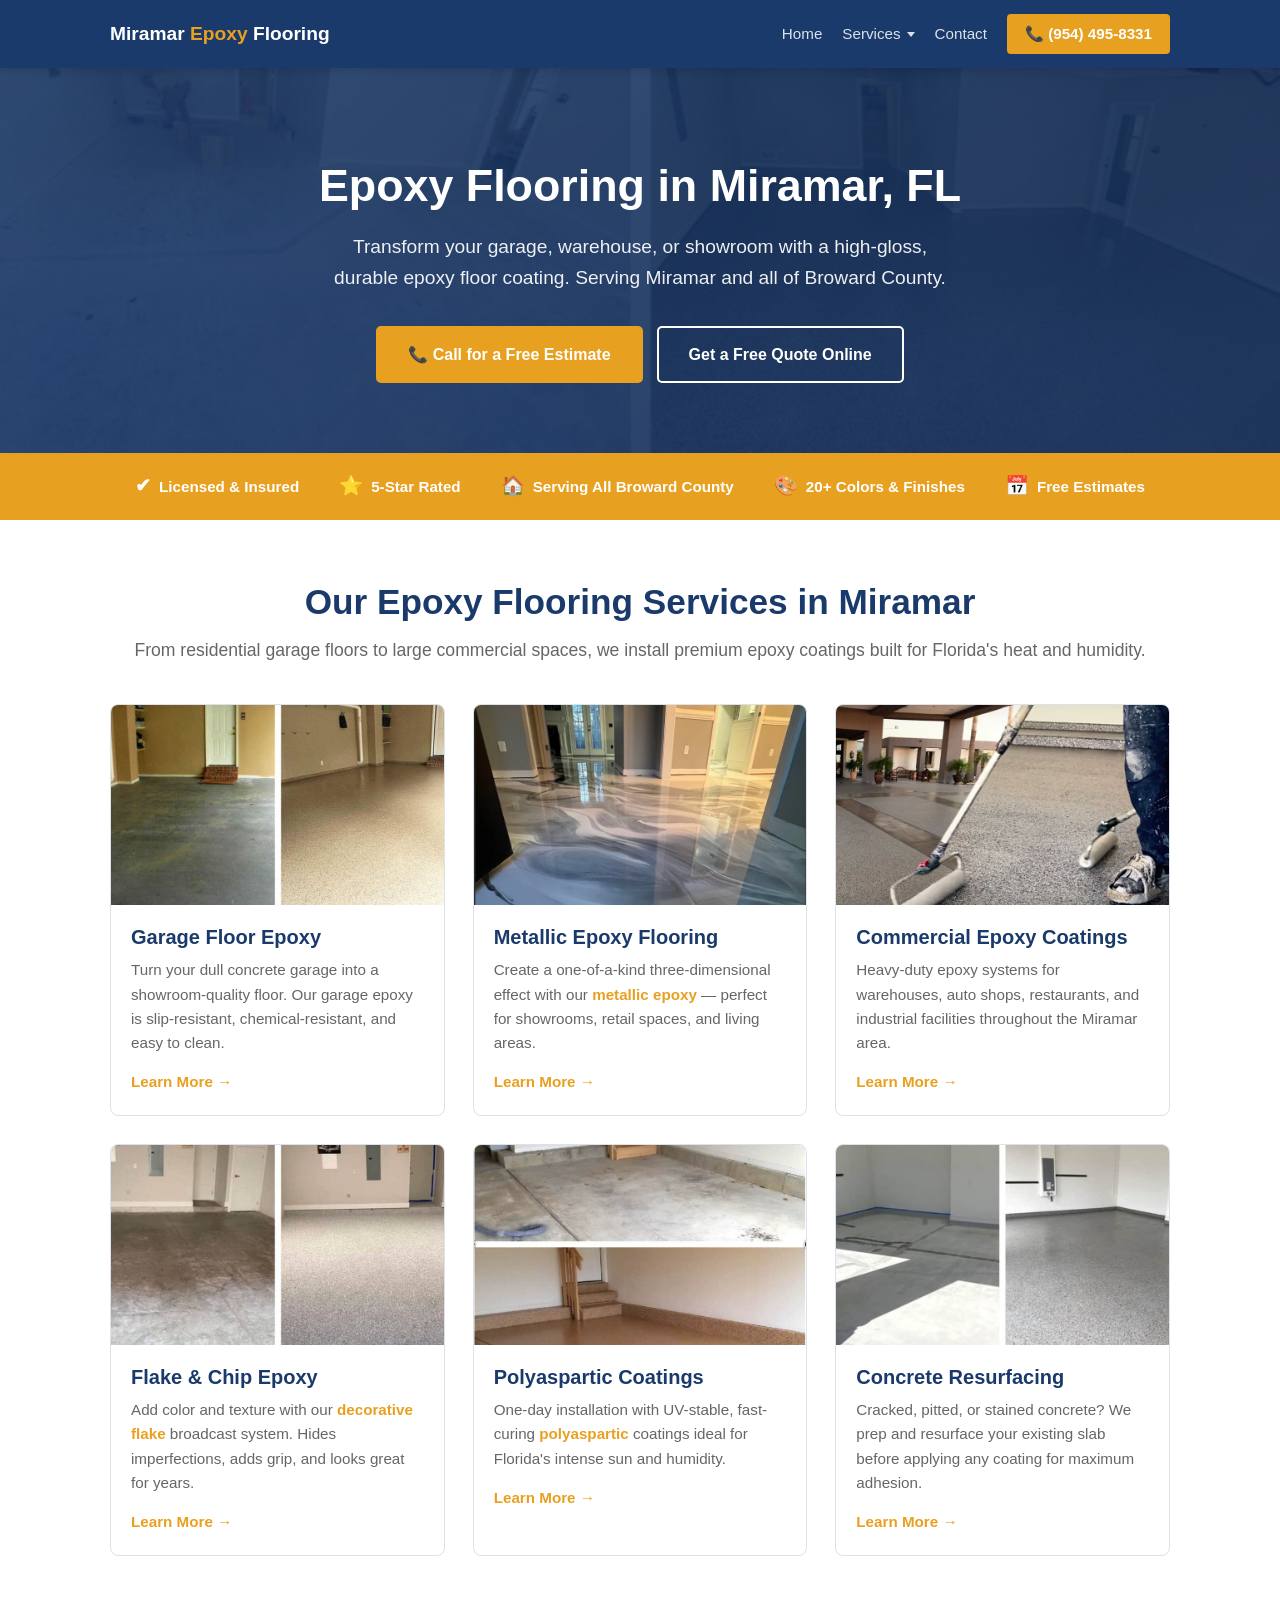
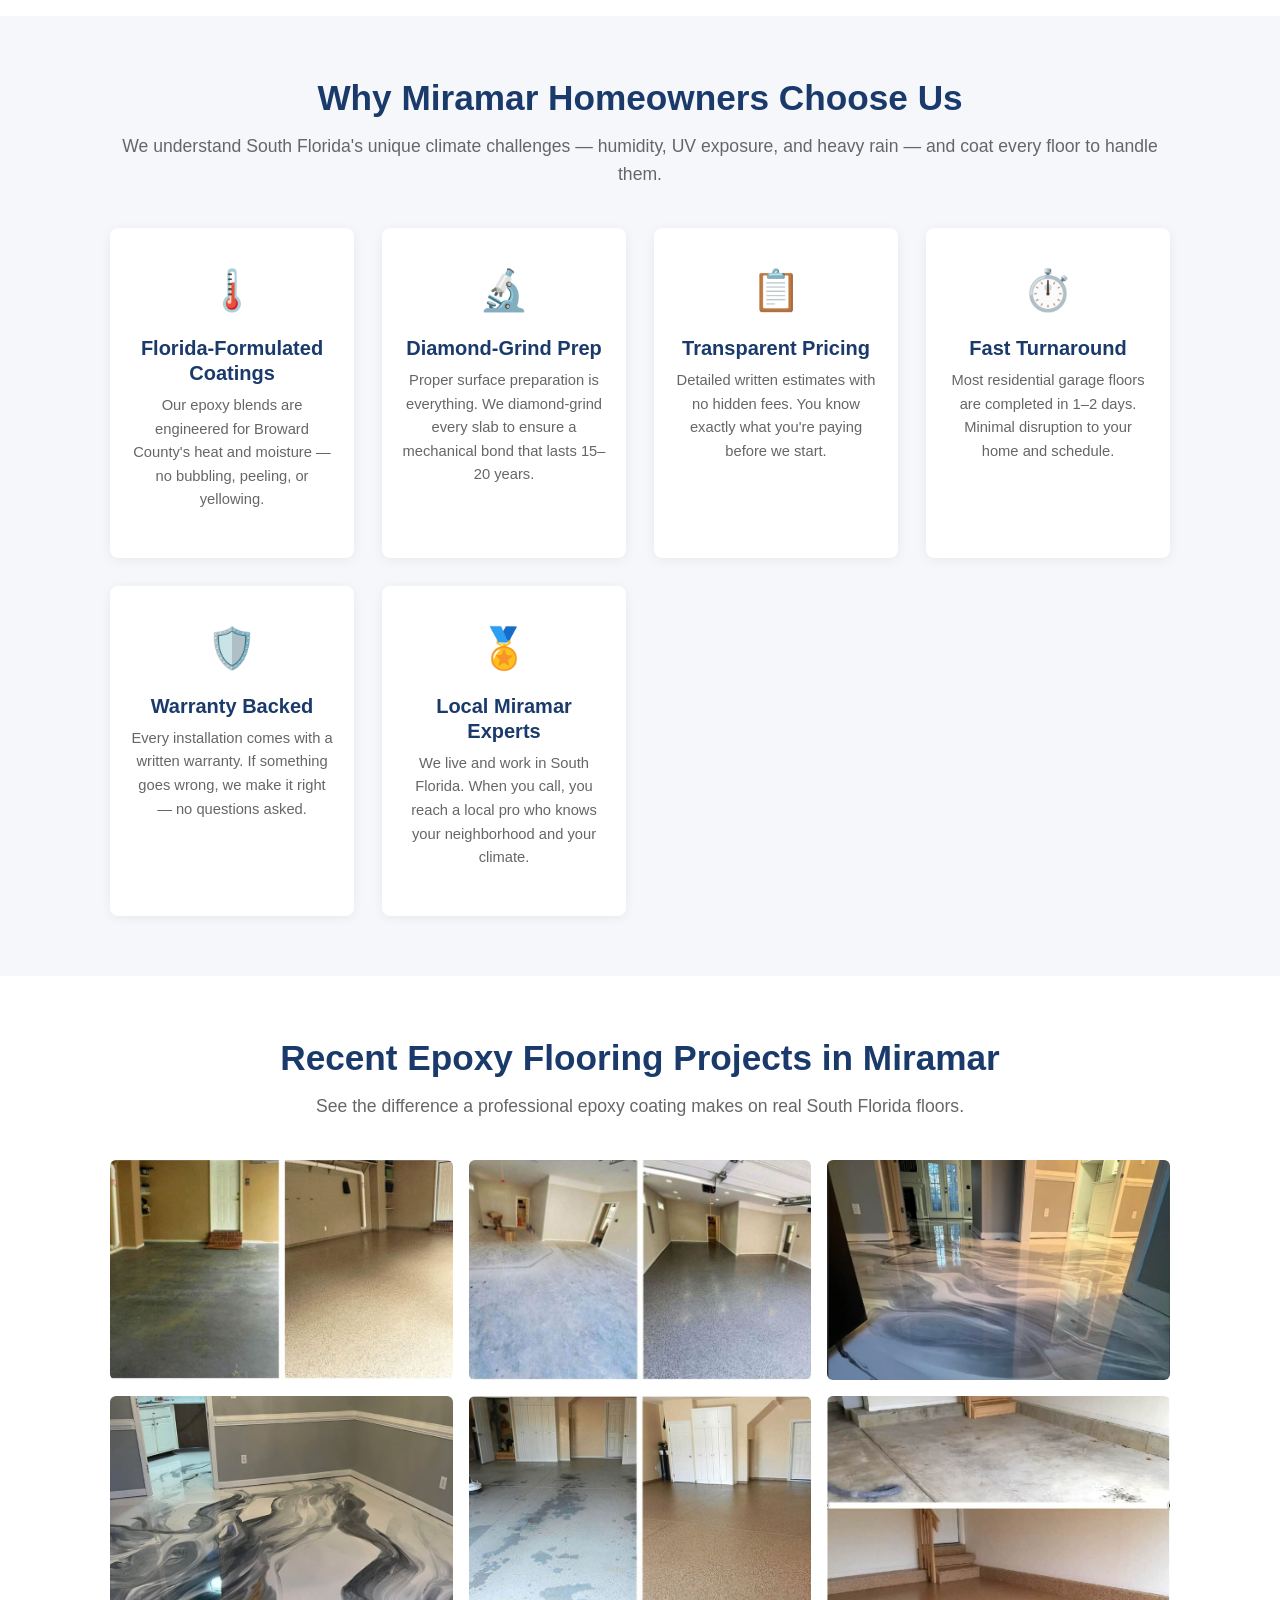
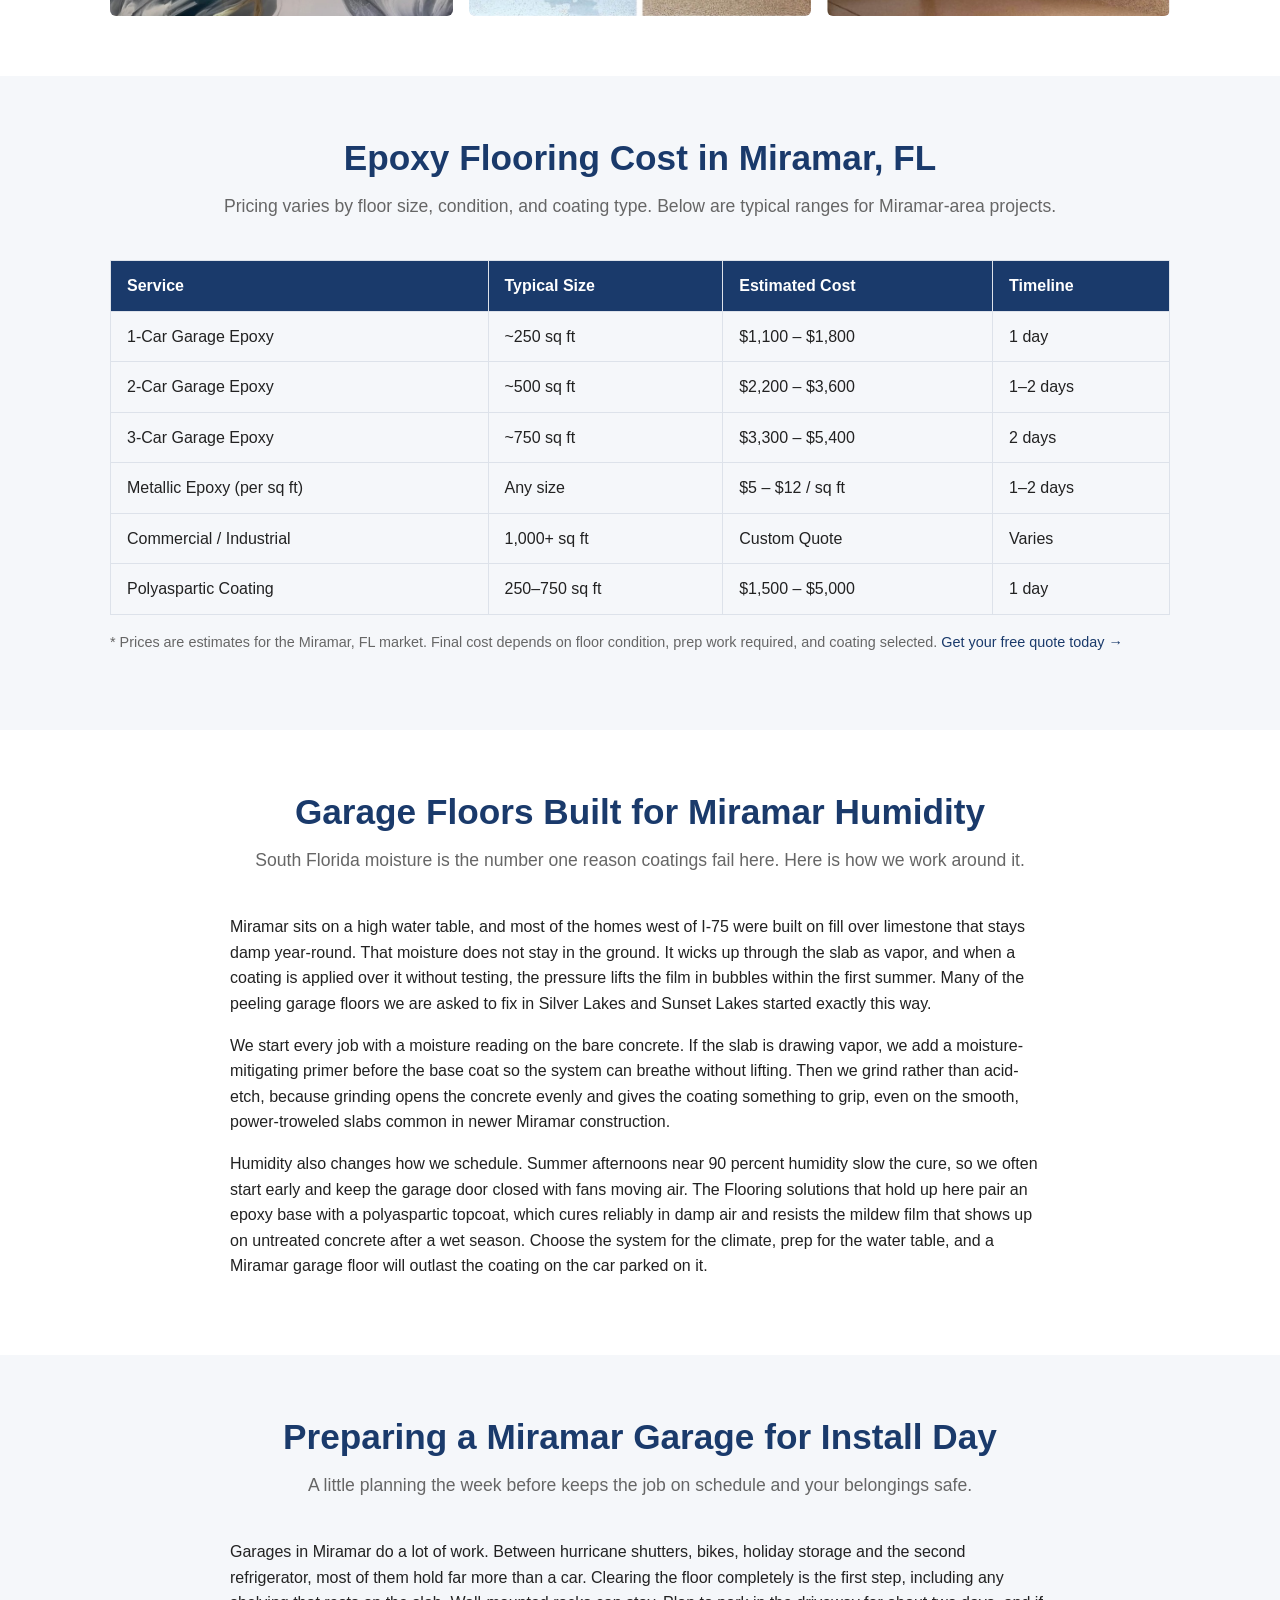
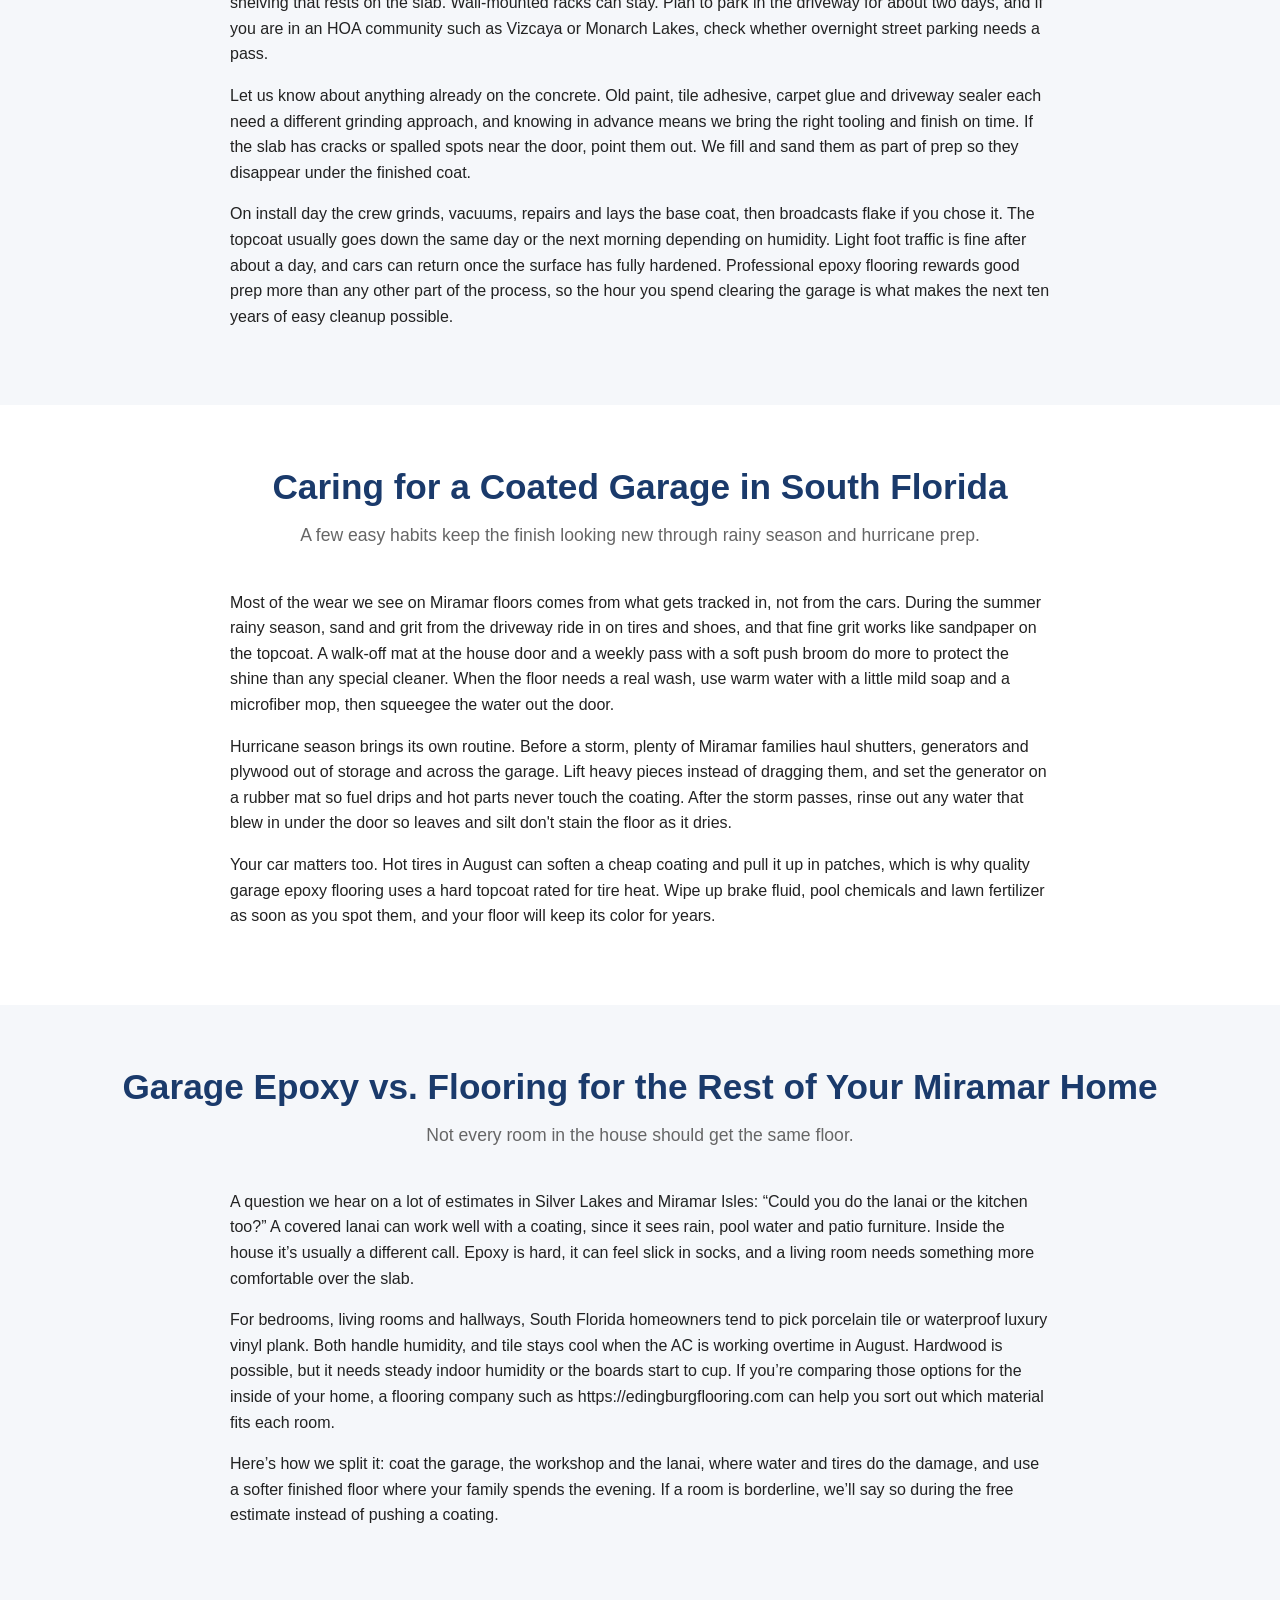
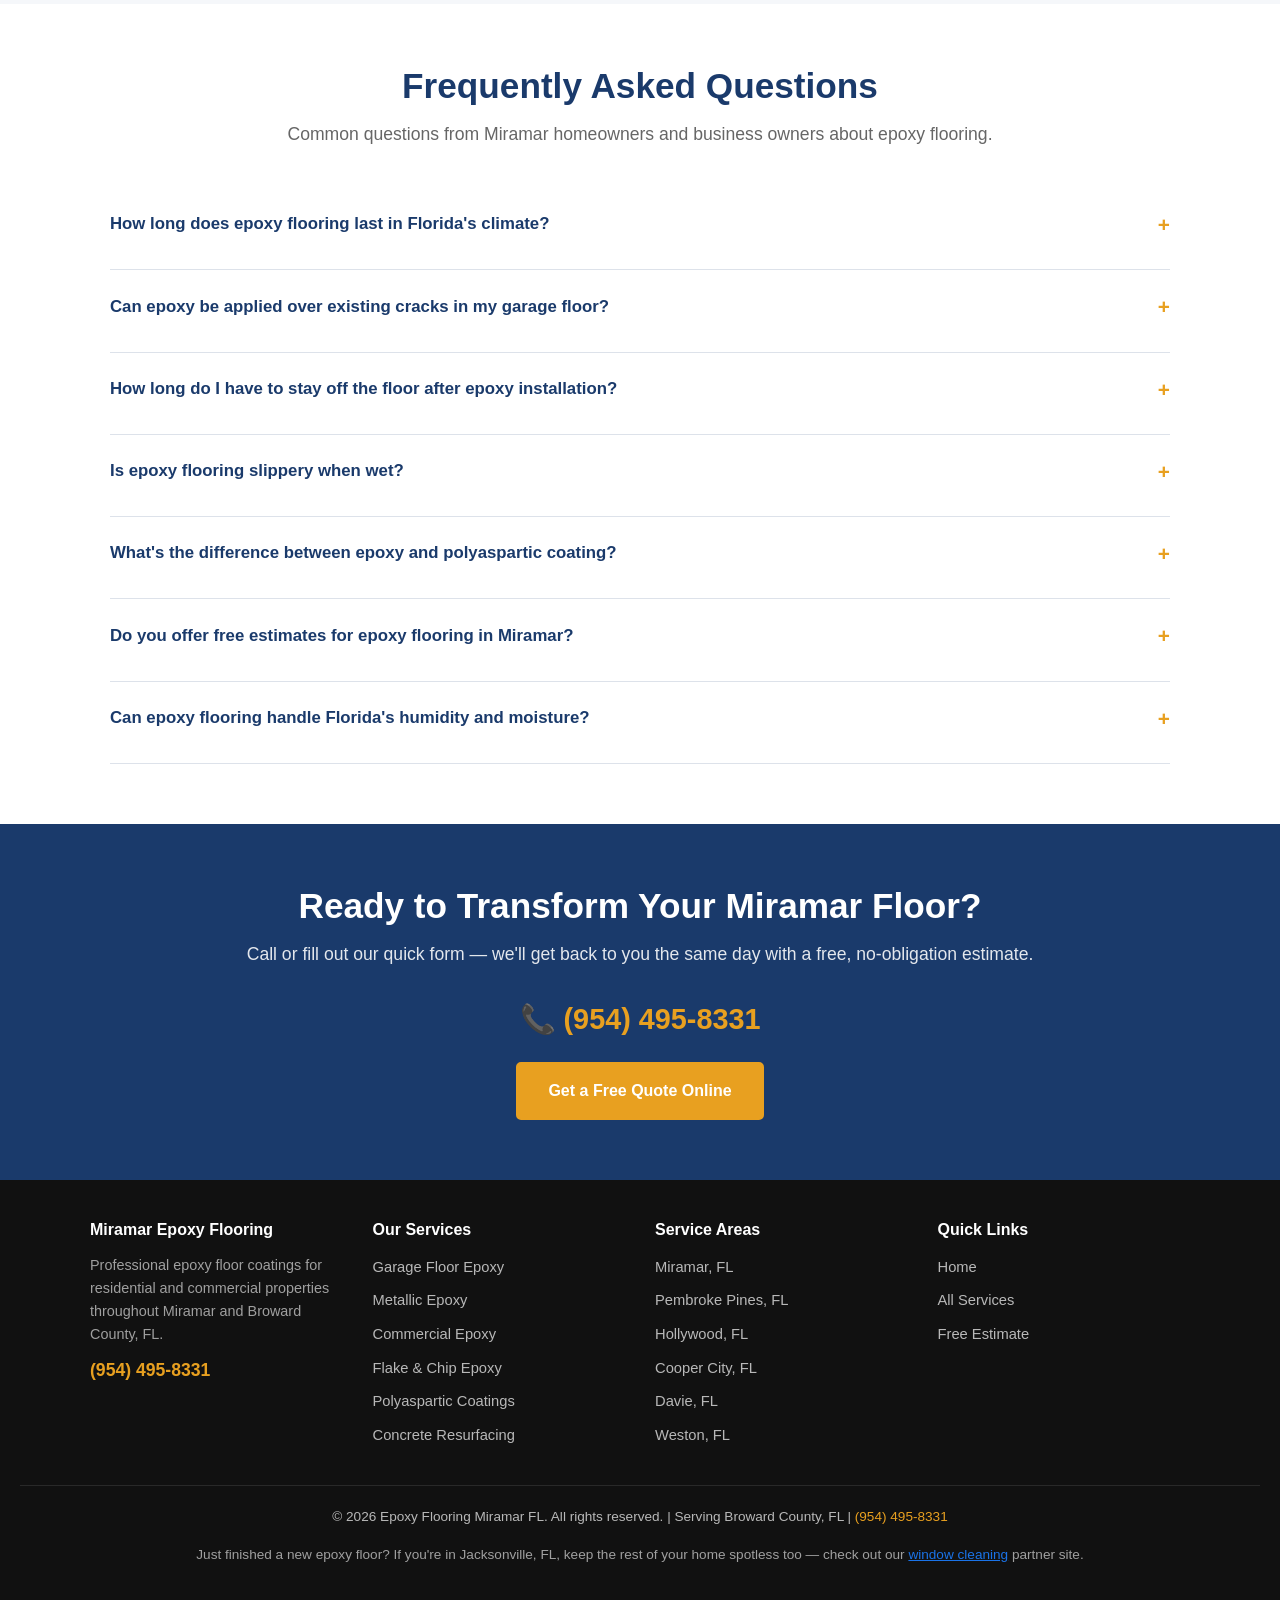
==== commit 423d7ef4: "Add backlink to edingburgflooring.com (circle #307)" ====
--- a/index.html
+++ b/index.html
@@ -289,6 +289,17 @@
 </div>
 </div>
 </section>
+<section class="section section-alt">
+<div class="container">
+<h2 class="section-title text-center">Garage Epoxy vs. Flooring for the Rest of Your Miramar Home</h2>
+<p class="section-subtitle text-center">Not every room in the house should get the same floor.</p>
+<div style="max-width:820px;margin:0 auto;">
+<p style="margin-bottom:16px;">A question we hear on a lot of estimates in Silver Lakes and Miramar Isles: &ldquo;Could you do the lanai or the kitchen too?&rdquo; A covered lanai can work well with a coating, since it sees rain, pool water and patio furniture. Inside the house it&rsquo;s usually a different call. Epoxy is hard, it can feel slick in socks, and a living room needs something more comfortable over the slab.</p>
+<p style="margin-bottom:16px;">For bedrooms, living rooms and hallways, South Florida homeowners tend to pick porcelain tile or waterproof luxury vinyl plank. Both handle humidity, and tile stays cool when the AC is working overtime in August. Hardwood is possible, but it needs steady indoor humidity or the boards start to cup. If you&rsquo;re comparing those options for the inside of your home, a flooring company such as <a href="https://edingburgflooring.com/">https://edingburgflooring.com</a> can help you sort out which material fits each room.</p>
+<p>Here&rsquo;s how we split it: coat the garage, the workshop and the lanai, where water and tires do the damage, and use a softer finished floor where your family spends the evening. If a room is borderline, we&rsquo;ll say so during the free estimate instead of pushing a coating.</p>
+</div>
+</div>
+</section>
 <!-- FAQ -->
 <section class="section">
 <div class="container">
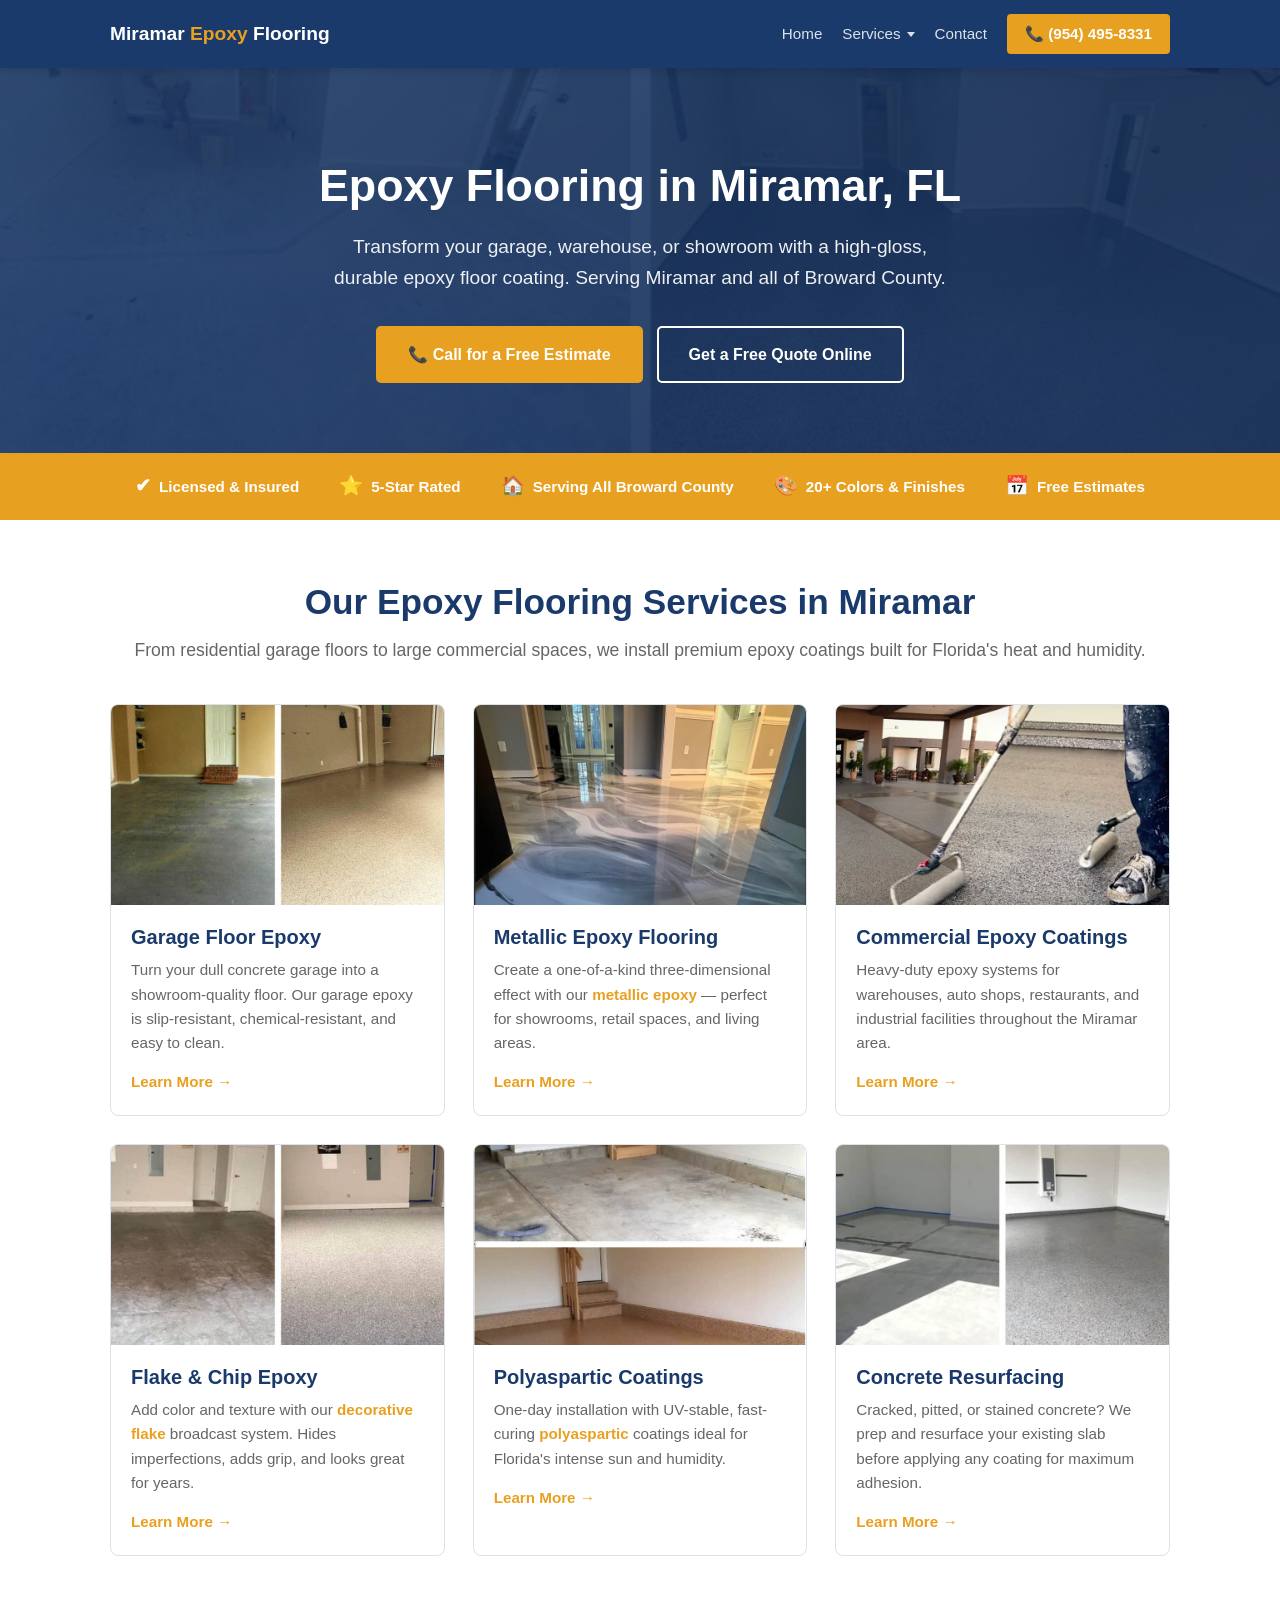
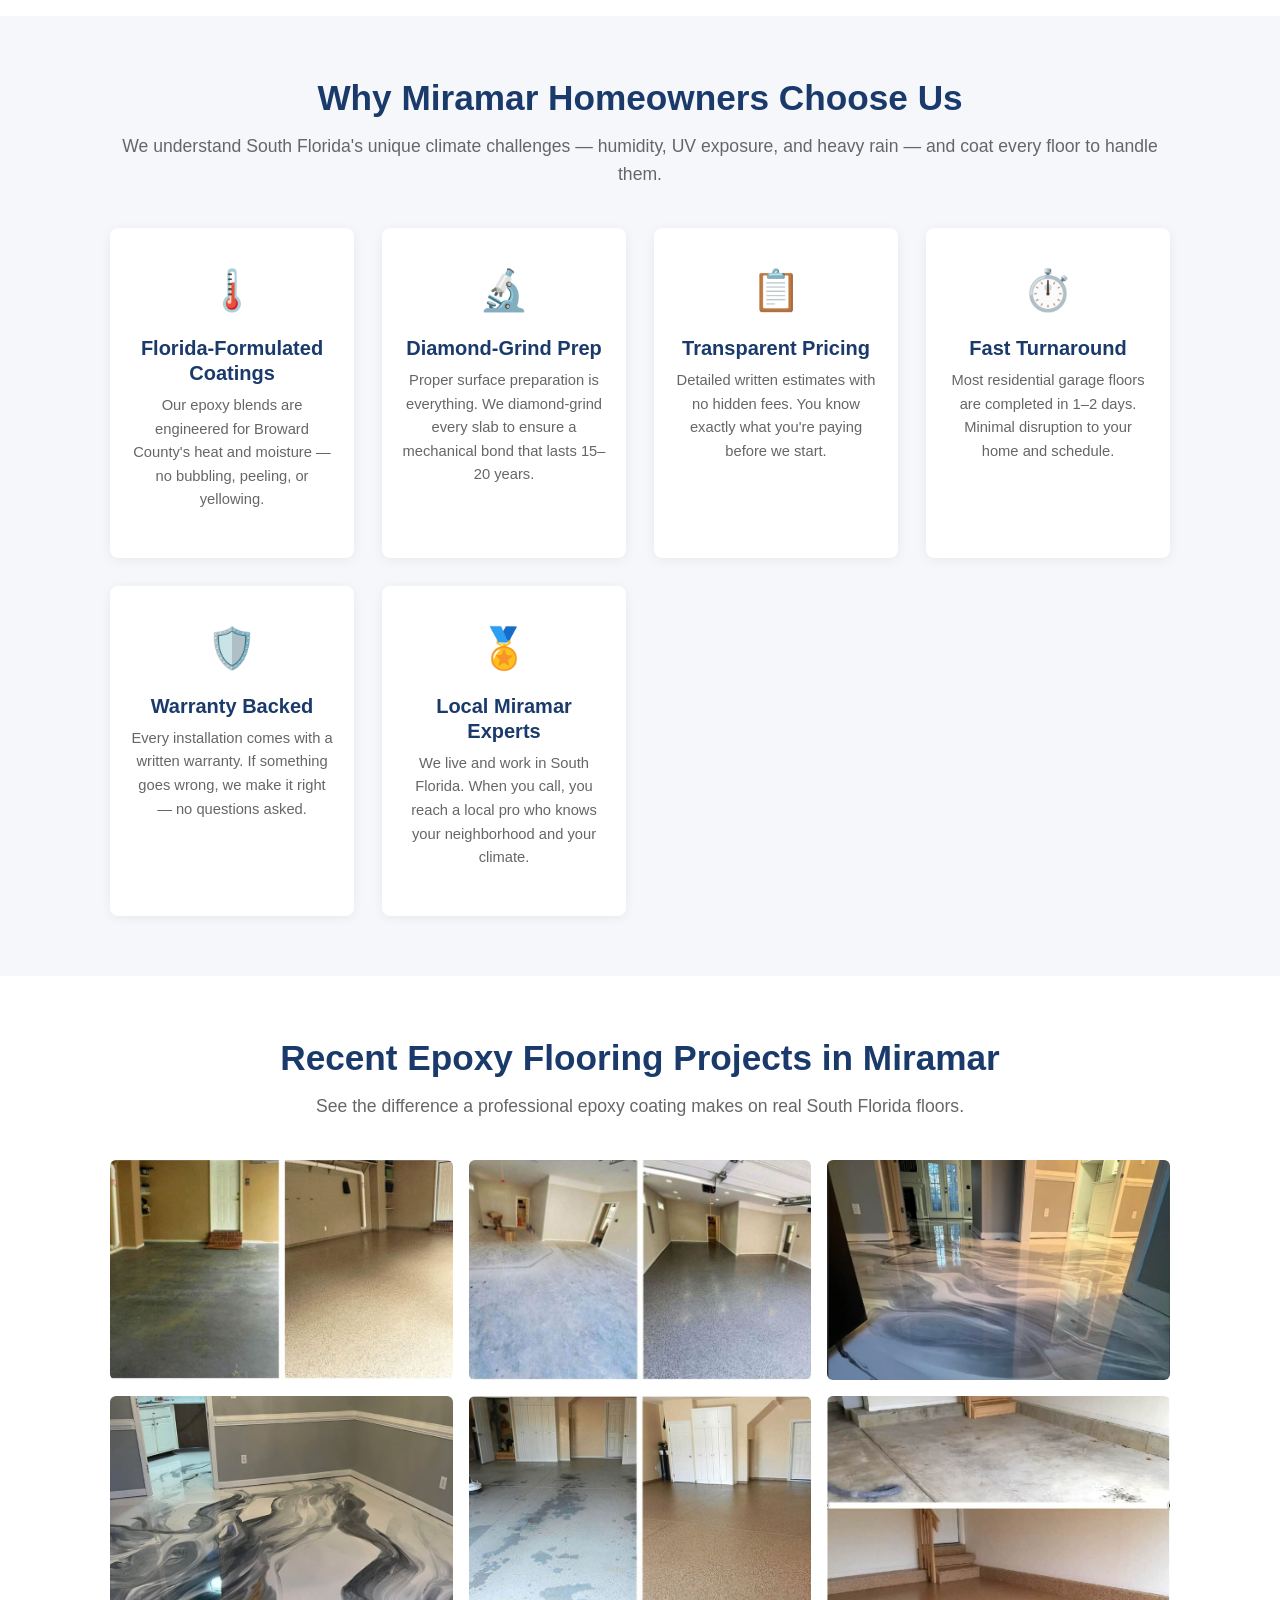
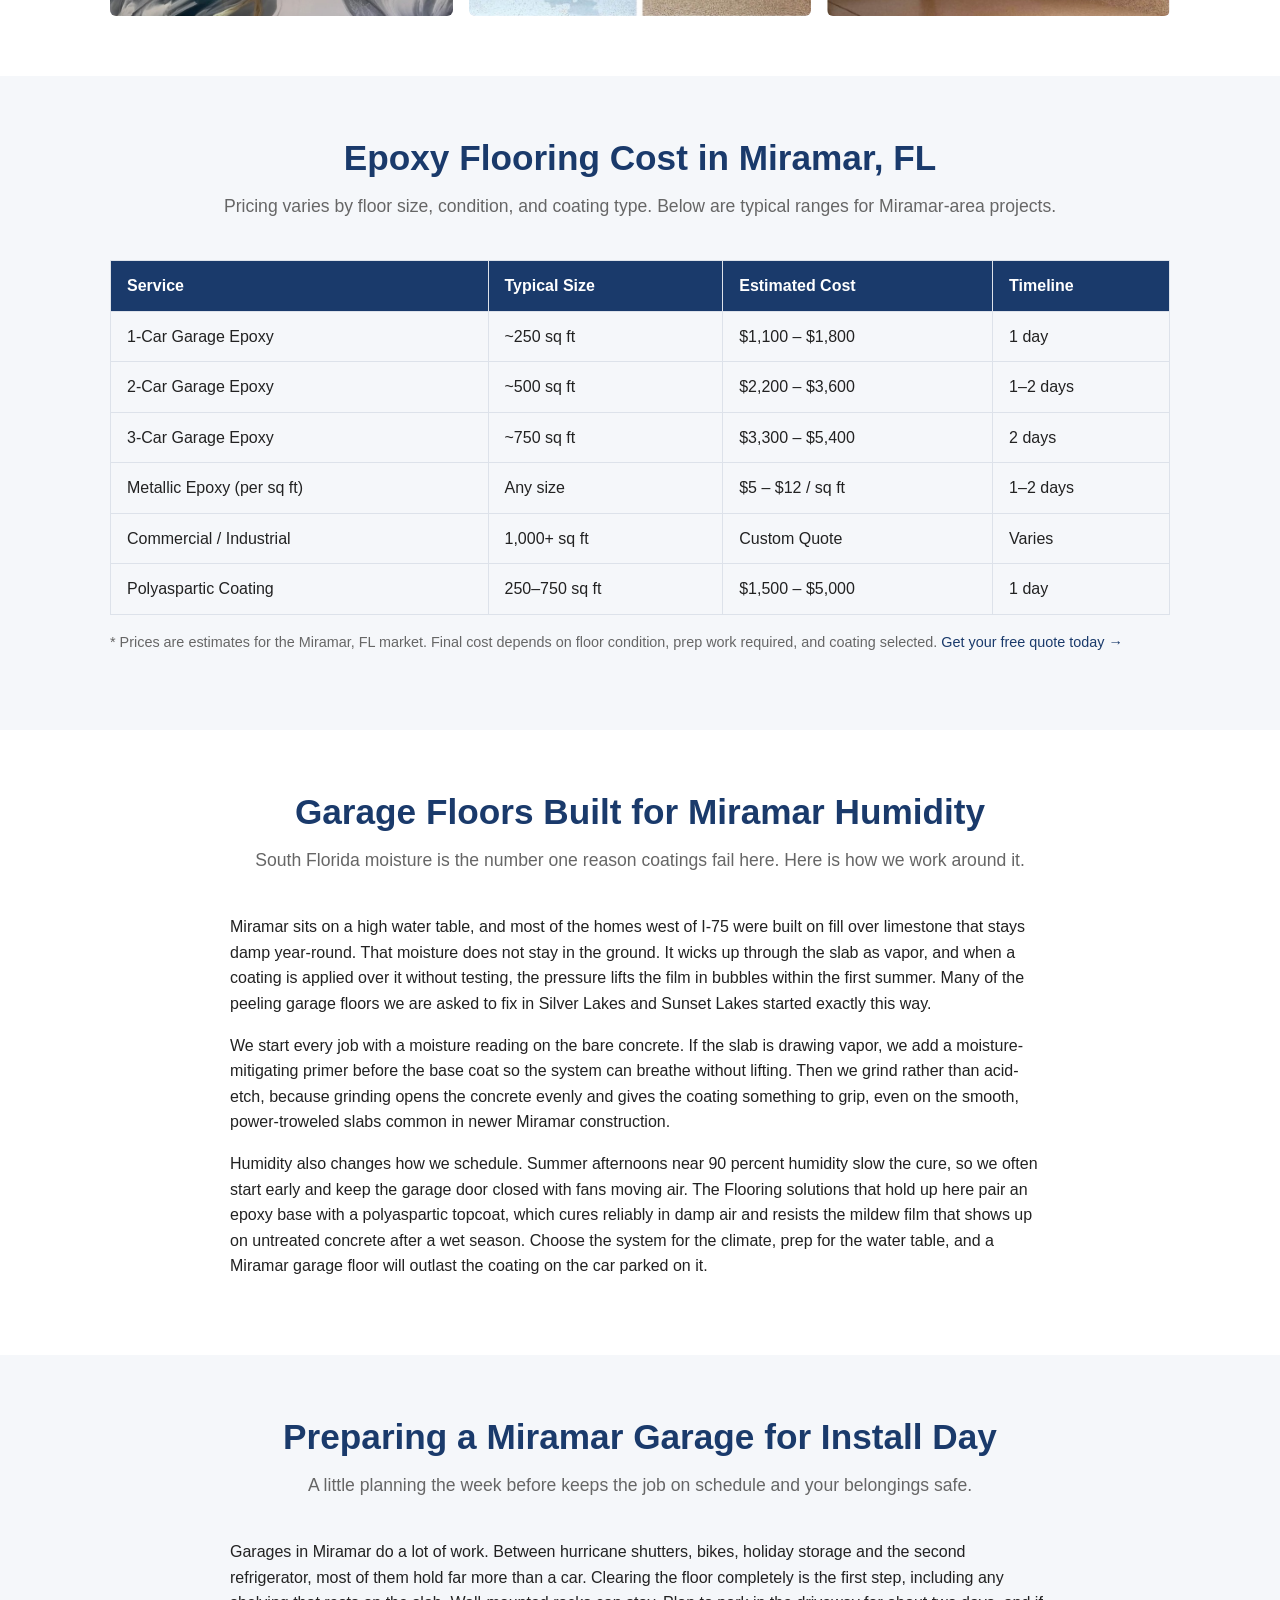
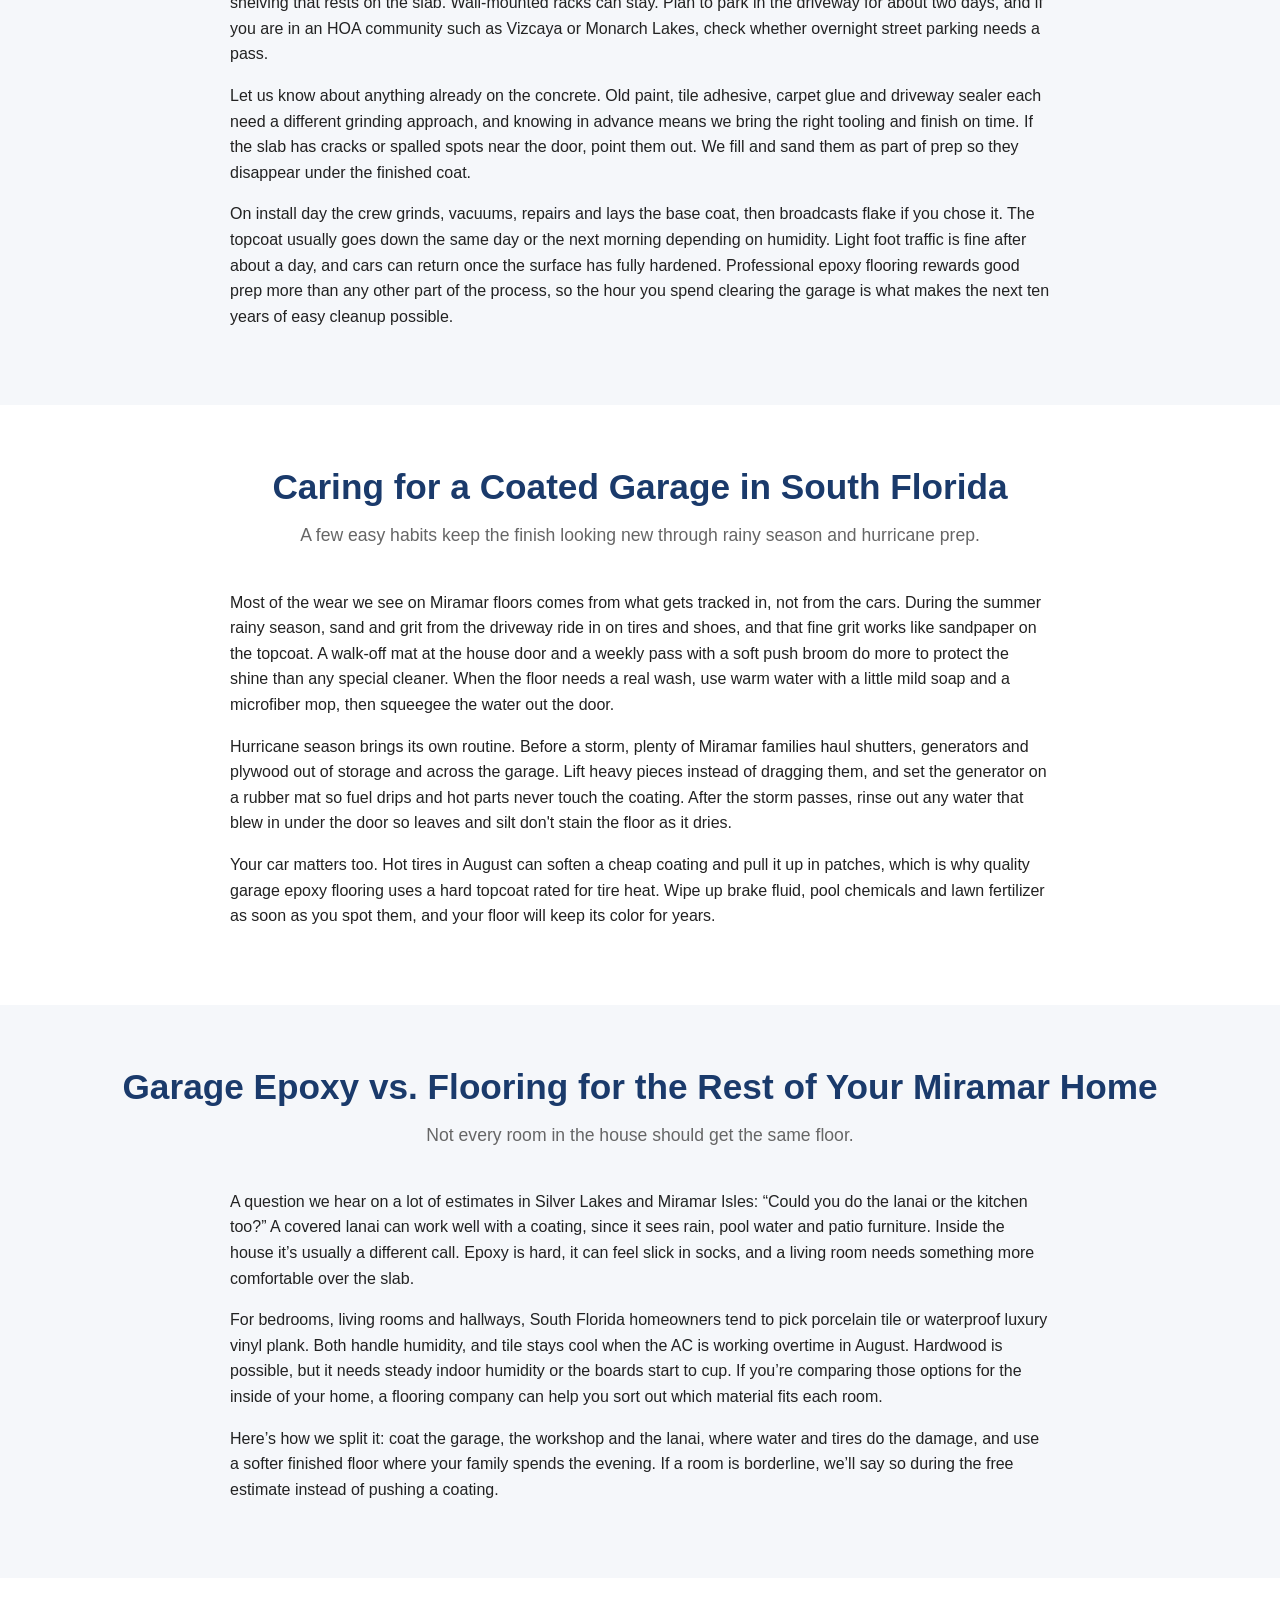
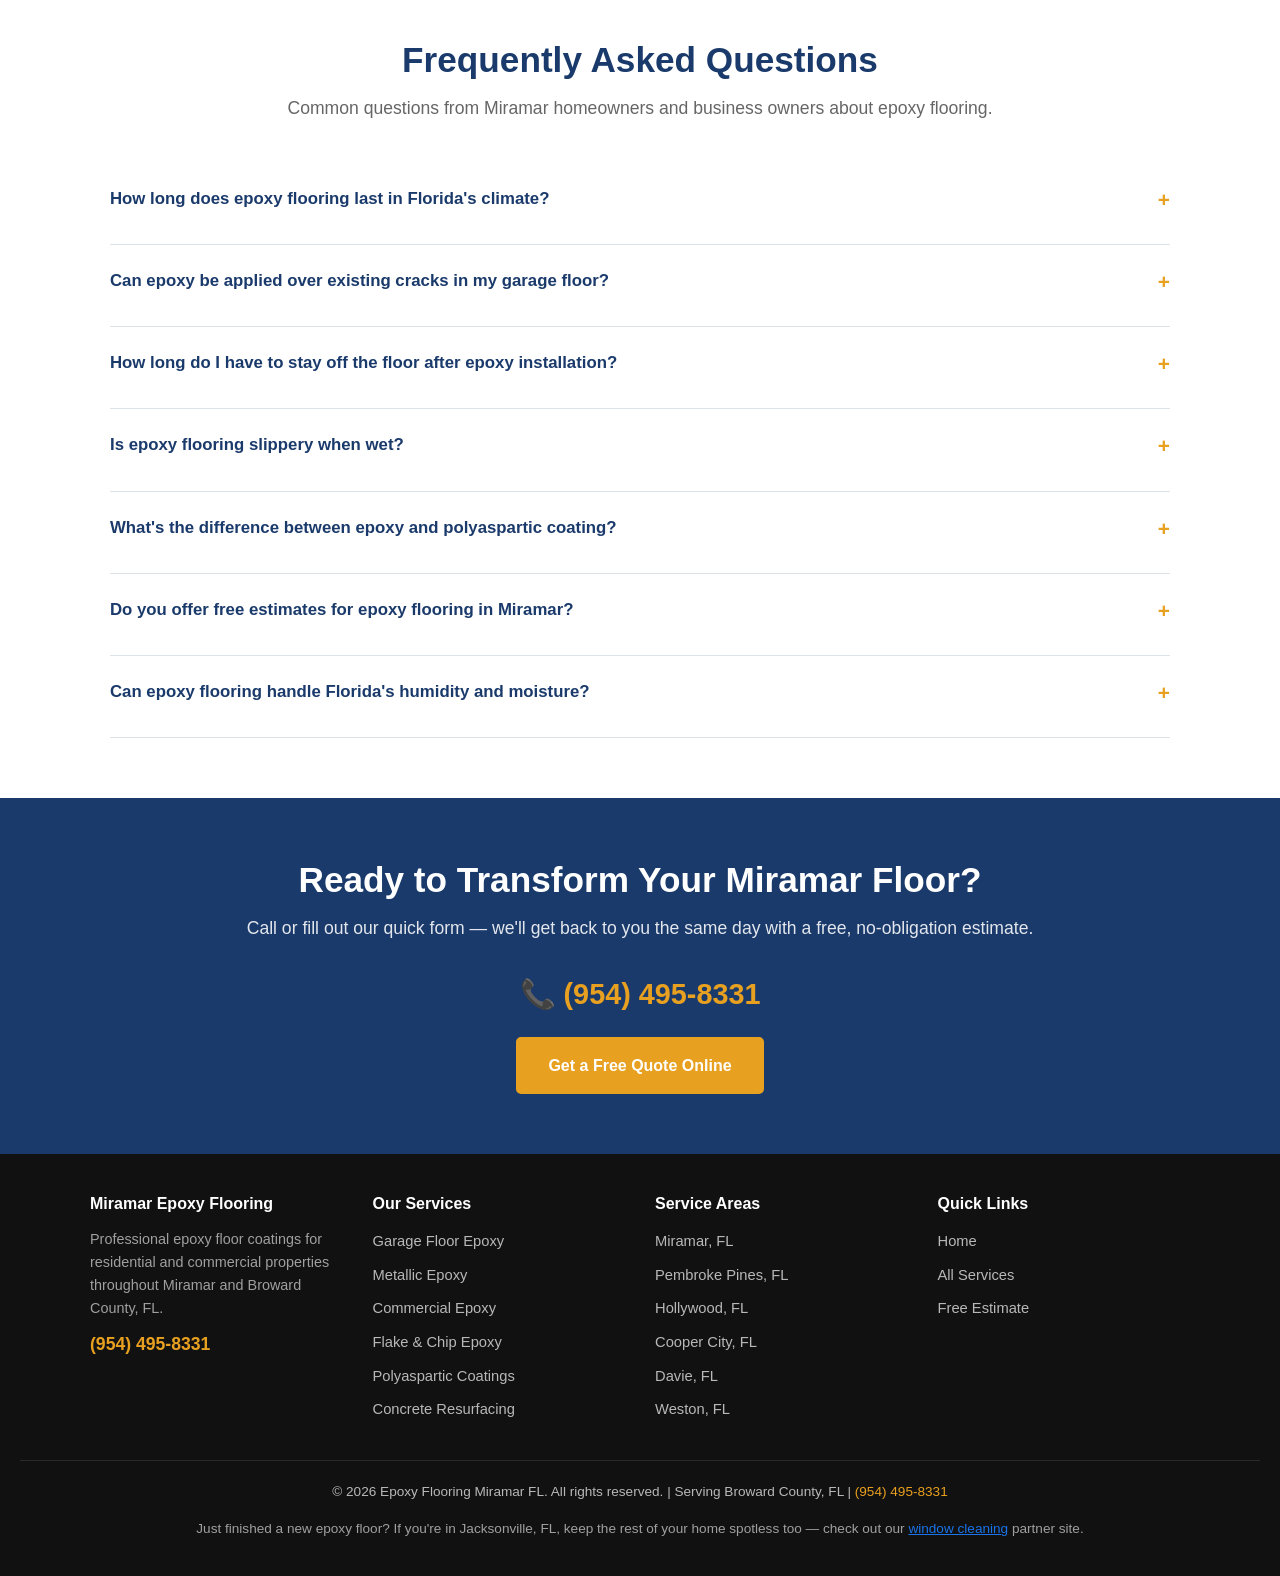
==== commit bc4b6daa: "Use niche anchor text instead of URL for Edinburg flooring link" ====
--- a/index.html
+++ b/index.html
@@ -295,7 +295,7 @@
 <p class="section-subtitle text-center">Not every room in the house should get the same floor.</p>
 <div style="max-width:820px;margin:0 auto;">
 <p style="margin-bottom:16px;">A question we hear on a lot of estimates in Silver Lakes and Miramar Isles: &ldquo;Could you do the lanai or the kitchen too?&rdquo; A covered lanai can work well with a coating, since it sees rain, pool water and patio furniture. Inside the house it&rsquo;s usually a different call. Epoxy is hard, it can feel slick in socks, and a living room needs something more comfortable over the slab.</p>
-<p style="margin-bottom:16px;">For bedrooms, living rooms and hallways, South Florida homeowners tend to pick porcelain tile or waterproof luxury vinyl plank. Both handle humidity, and tile stays cool when the AC is working overtime in August. Hardwood is possible, but it needs steady indoor humidity or the boards start to cup. If you&rsquo;re comparing those options for the inside of your home, a flooring company such as <a href="https://edingburgflooring.com/">https://edingburgflooring.com</a> can help you sort out which material fits each room.</p>
+<p style="margin-bottom:16px;">For bedrooms, living rooms and hallways, South Florida homeowners tend to pick porcelain tile or waterproof luxury vinyl plank. Both handle humidity, and tile stays cool when the AC is working overtime in August. Hardwood is possible, but it needs steady indoor humidity or the boards start to cup. If you&rsquo;re comparing those options for the inside of your home, a <a href="https://edingburgflooring.com/">flooring</a> company can help you sort out which material fits each room.</p>
 <p>Here&rsquo;s how we split it: coat the garage, the workshop and the lanai, where water and tires do the damage, and use a softer finished floor where your family spends the evening. If a room is borderline, we&rsquo;ll say so during the free estimate instead of pushing a coating.</p>
 </div>
 </div>
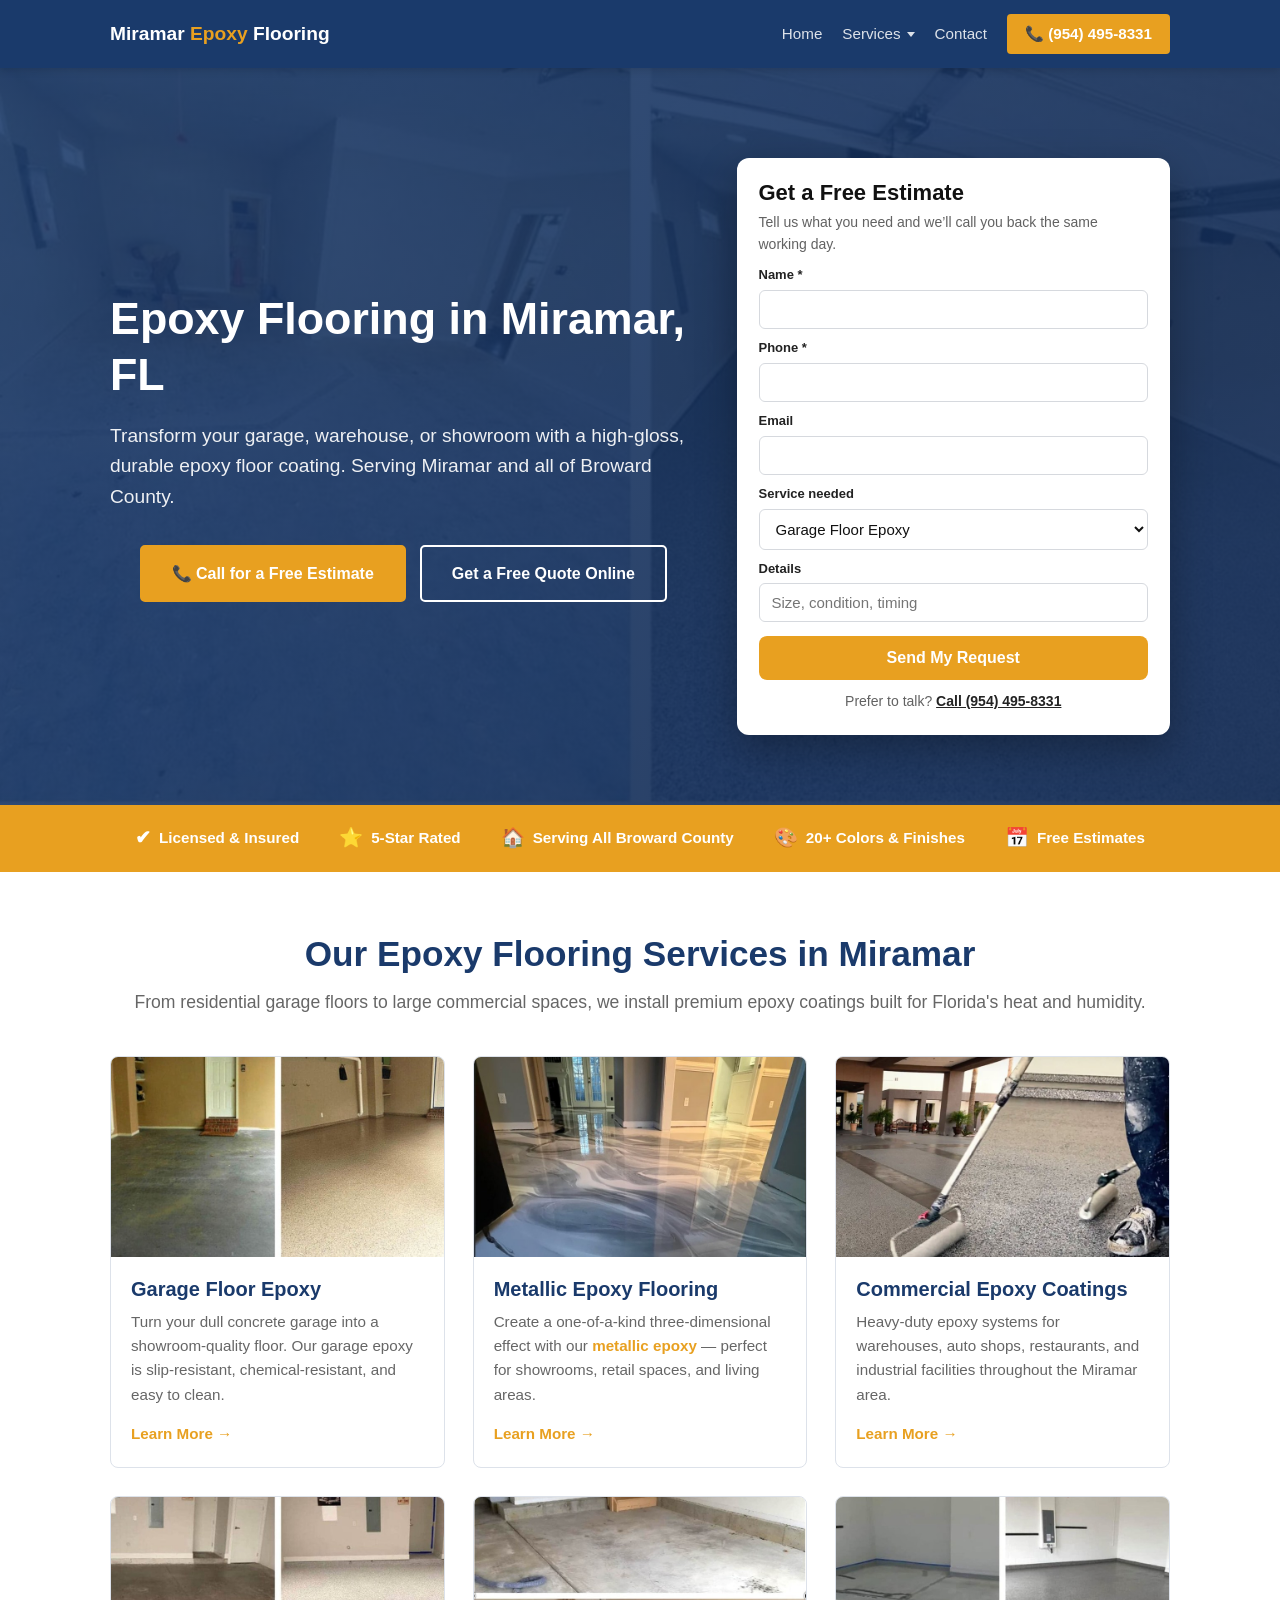
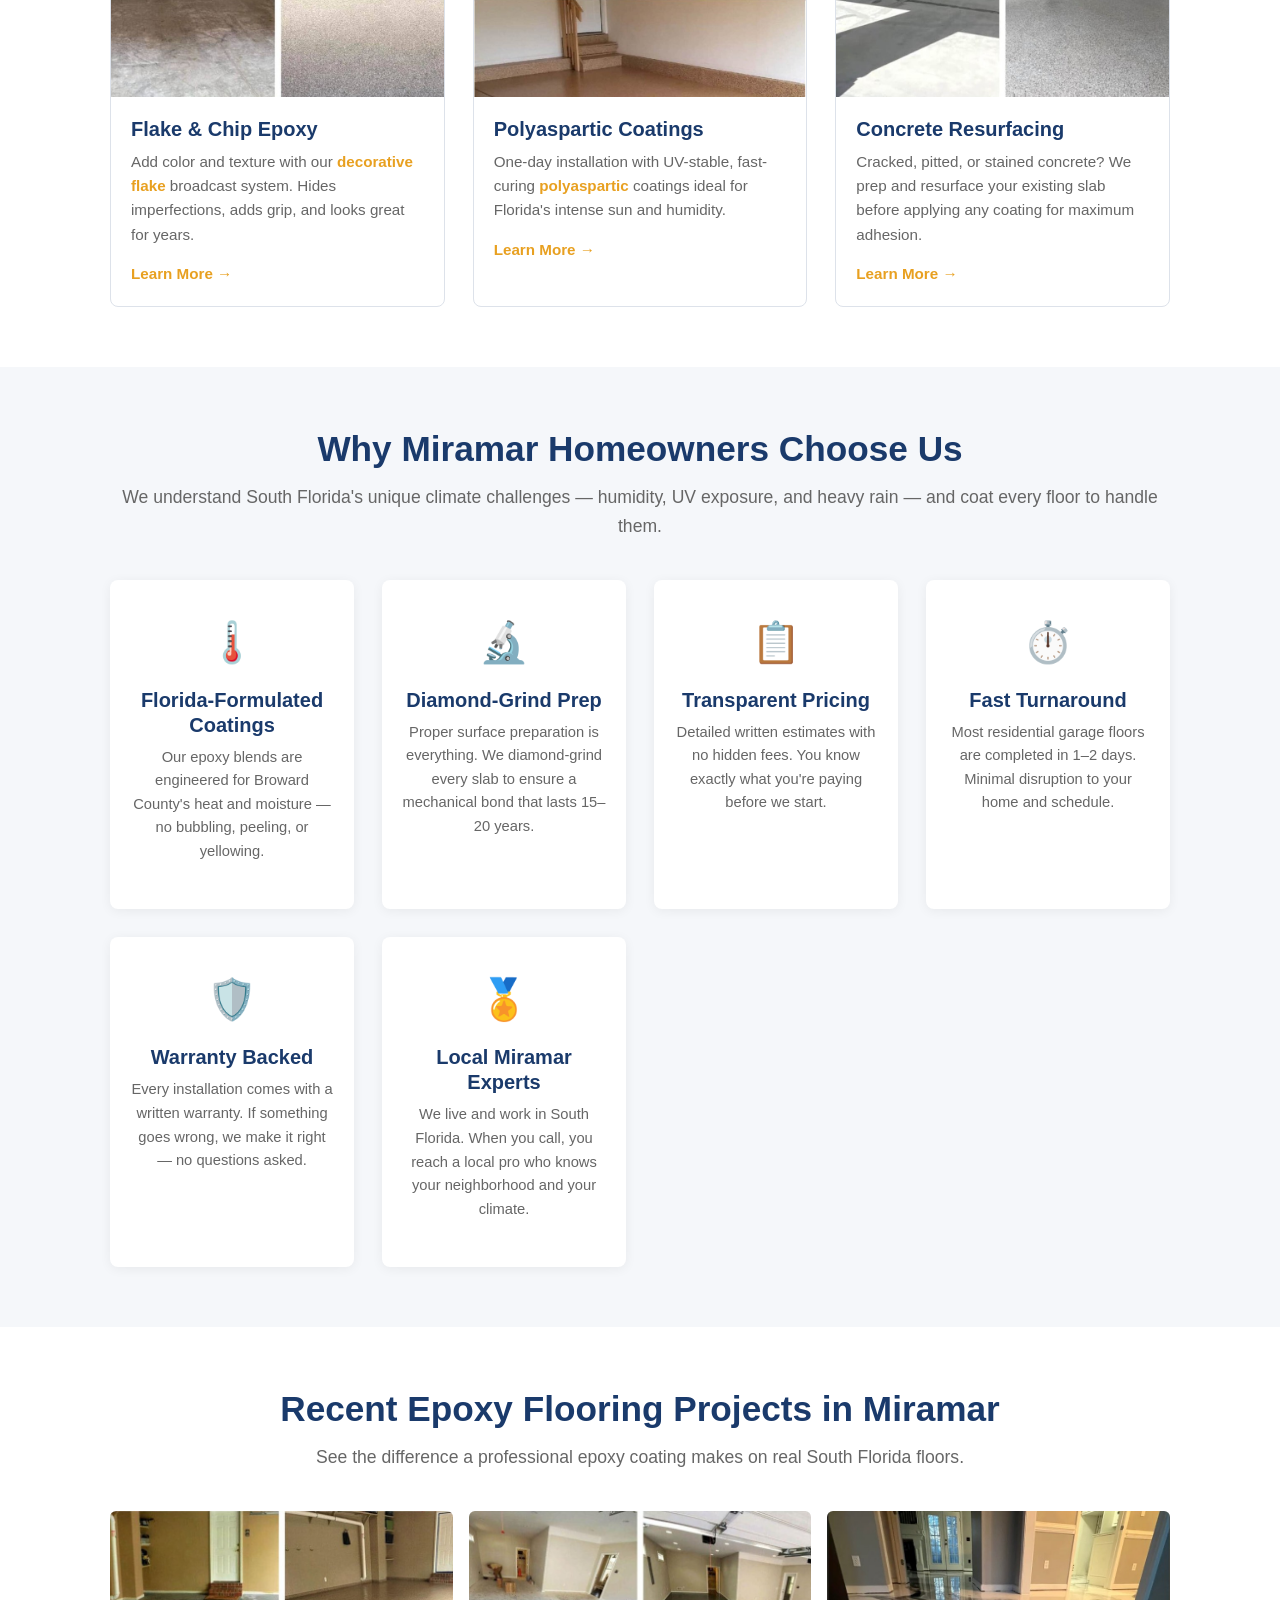
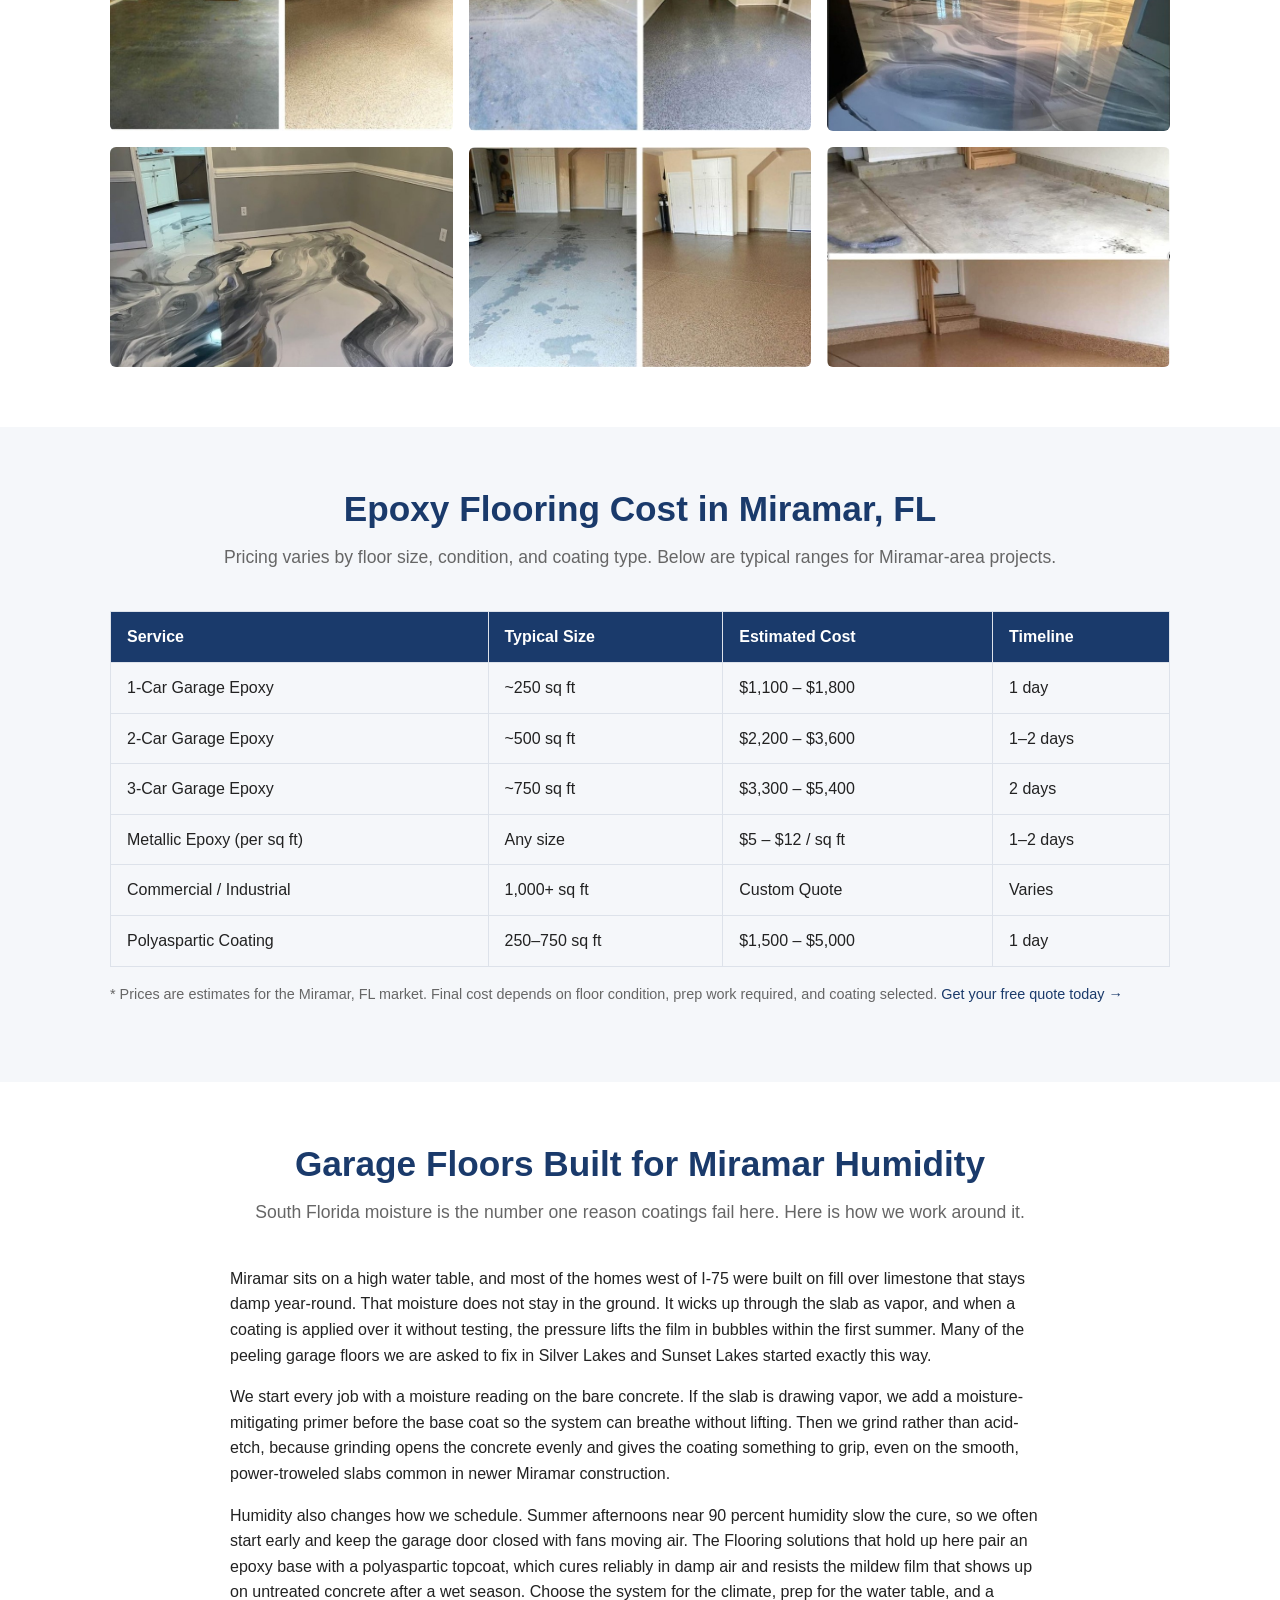
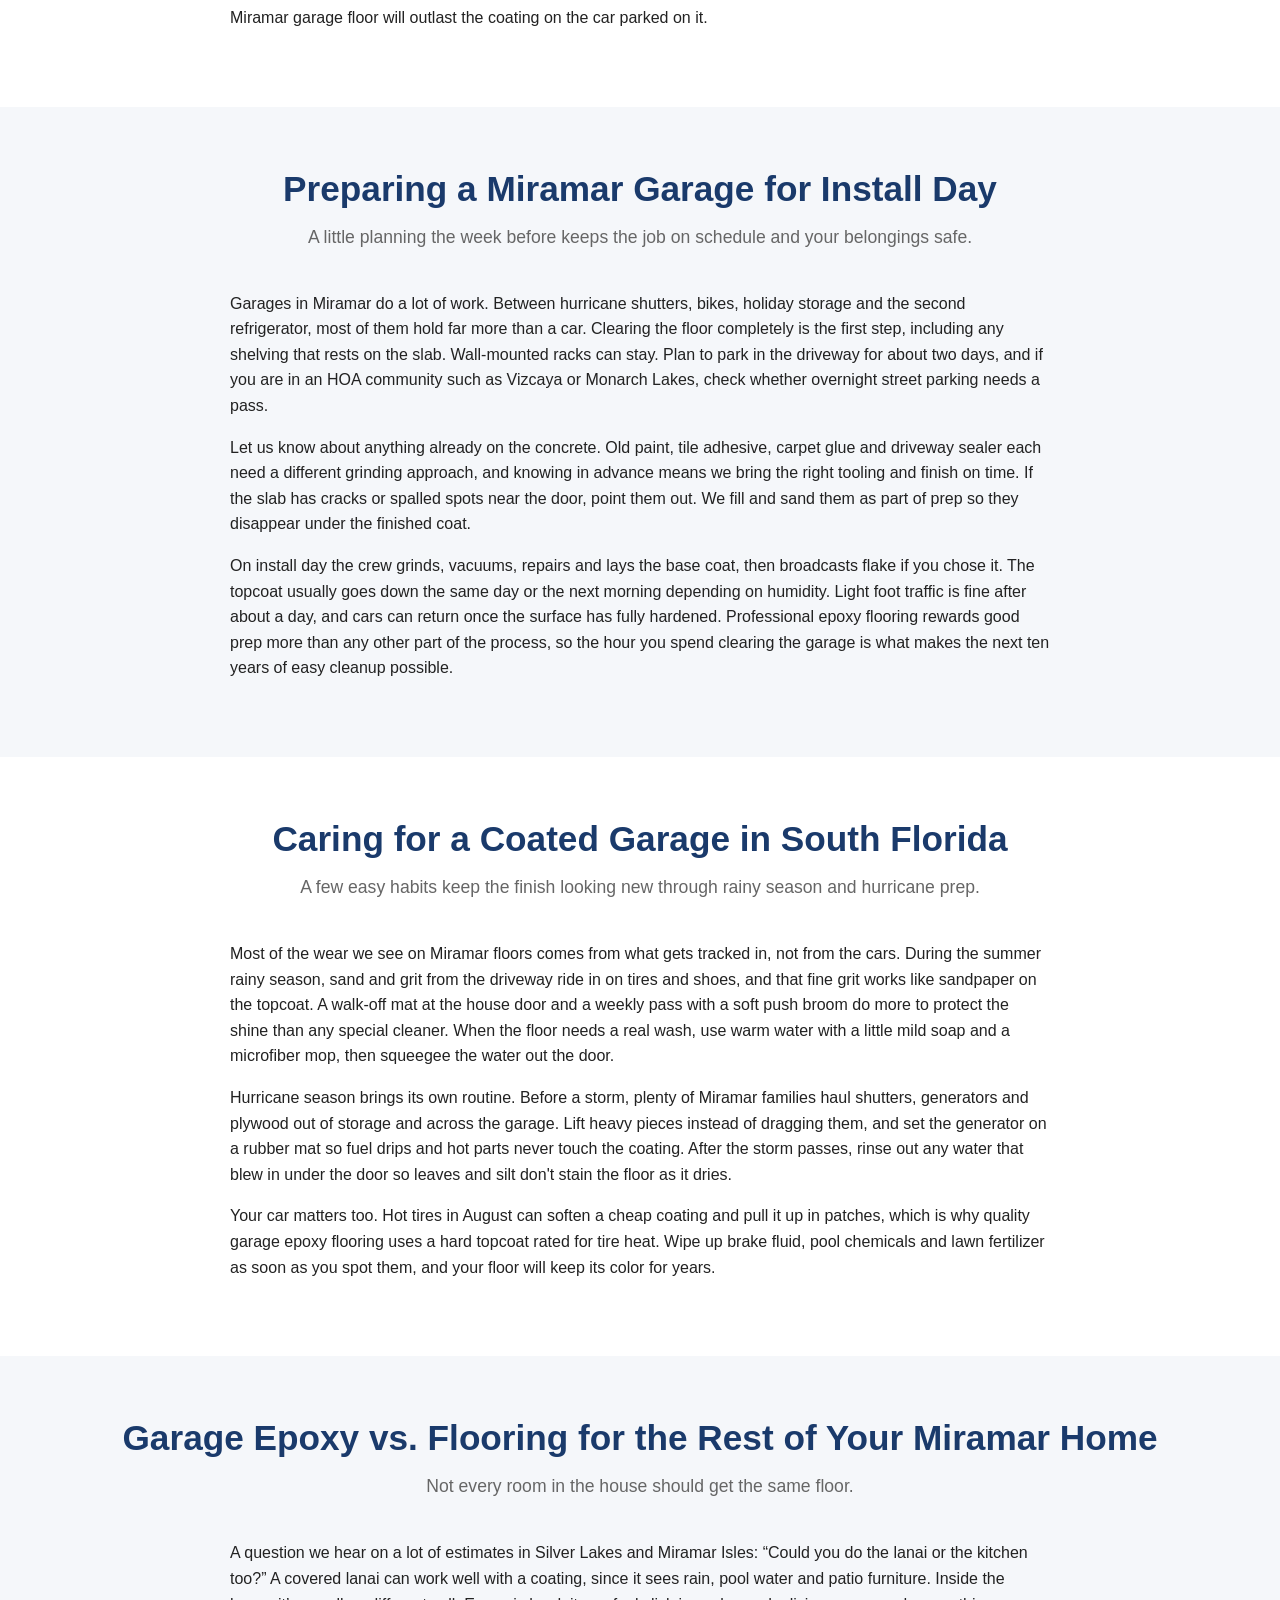
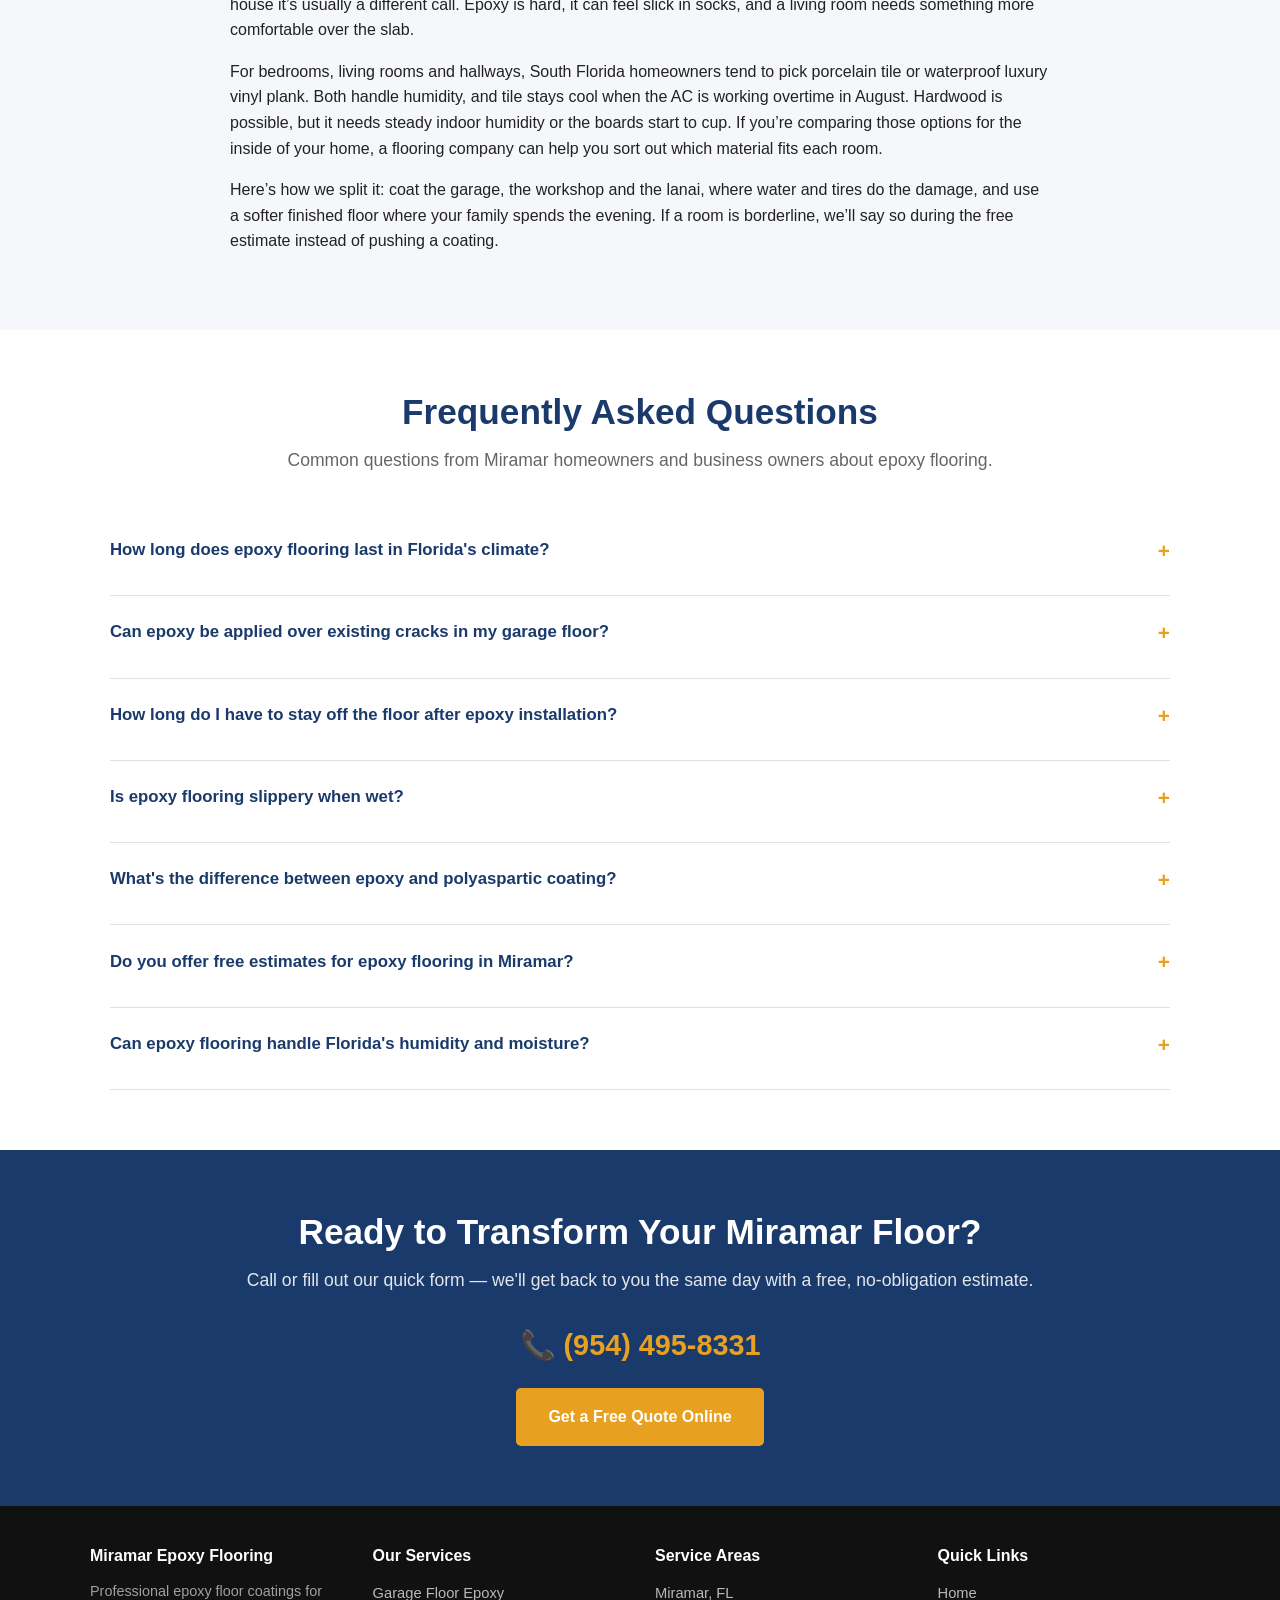
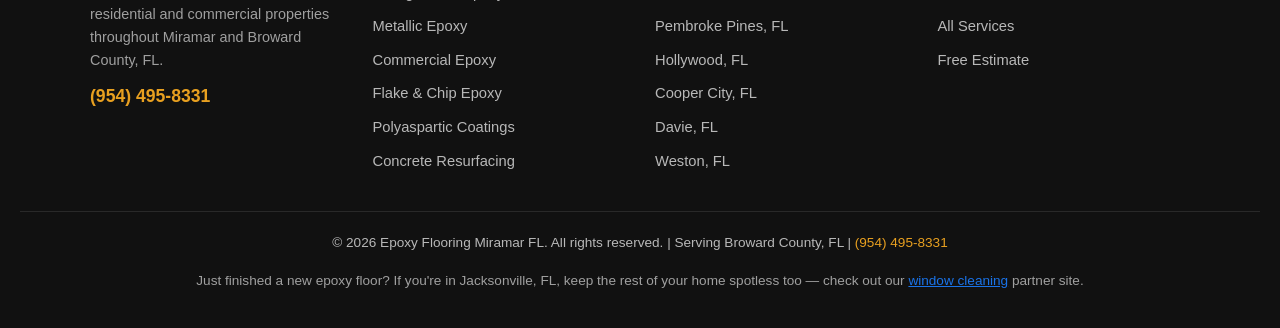
==== commit 64af90c4: "Home page header: background photo + quote form" ====
--- a/index.html
+++ b/index.html
@@ -42,6 +42,23 @@
     "sameAs": []
   }
   </script>
+<style>/* home hero form + photo */
+.lg-form{background:#fff;color:#1a1a1a;border-radius:12px;padding:22px;box-shadow:0 14px 40px rgba(0,0,0,.3);text-align:left;max-width:460px;width:100%;justify-self:end}
+.lg-form h2{font-size:22px;font-weight:800;color:#111;margin:0 0 4px;line-height:1.2}
+.lg-form .lg-note{font-size:14px;color:#555;margin:0 0 10px}
+.lg-form label{display:block;font-size:13px;font-weight:700;color:#222;margin:9px 0 4px}
+.lg-form input,.lg-form select{width:100%;box-sizing:border-box;padding:10px 12px;border:1px solid #d6d9de;border-radius:6px;font-size:15px;font-family:inherit;background:#fff;color:#111}
+.lg-form button{width:100%;margin-top:14px;background:rgb(232, 160, 32);color:#fff;border:0;border-radius:8px;padding:13px;font-size:16px;font-weight:800;cursor:pointer;font-family:inherit}
+.lg-form button:hover{filter:brightness(.92)}
+.lg-form .lg-alt{text-align:center;font-size:14px;margin:10px 0 0;color:#555}
+.lg-form .lg-alt a{color:#111;font-weight:700}
+.lg-grid{display:grid !important;grid-template-columns:1.15fr .85fr;gap:40px;align-items:center;text-align:left}
+.lg-form form{background:none !important;border:0 !important;padding:0 !important;box-shadow:none !important;margin:0 !important;max-width:none !important}
+.hero > .lg-form{align-self:center;justify-self:start;margin:48px 5% 48px 24px}
+.hero p:not([class*=phone]) a:not([class]){color:#fff;text-decoration:underline}
+.lg-form .lg-alt a{color:#111 !important}
+@media (max-width:860px){.hero > .lg-form{margin:0 5% 40px;justify-self:stretch;width:auto} .lg-grid{grid-template-columns:1fr !important} .lg-form{justify-self:stretch;max-width:none}}
+</style>
 </head>
 <body>
 <!-- HEADER -->
@@ -70,13 +87,42 @@
 </header>
 <!-- HERO -->
 <section class="hero">
-<div class="container">
+<div class="container lg-grid"><div>
 <h1>Epoxy Flooring in Miramar, FL</h1>
 <p>Transform your garage, warehouse, or showroom with a high-gloss, durable epoxy floor coating. Serving Miramar and all of Broward County.</p>
 <div class="hero-cta-group">
 <a class="btn btn-primary" href="tel:9544958331">📞 Call for a Free Estimate</a>
 <a class="btn btn-outline" href="contact.html">Get a Free Quote Online</a>
 </div>
+</div>
+<div class="lg-form">
+      <h2>Get a Free Estimate</h2>
+      <p class="lg-note">Tell us what you need and we&rsquo;ll call you back the same working day.</p>
+      <form action="https://formspree.io/f/xbdeongv" method="POST">
+        <input type="hidden" name="_subject" value="New Lead &mdash; Miramar Epoxy Flooring (Home Page)">
+        <label for="lg-name">Name *</label>
+        <input type="text" id="lg-name" name="name" autocomplete="name" required>
+        <label for="lg-phone">Phone *</label>
+        <input type="tel" id="lg-phone" name="phone" autocomplete="tel" required>
+        <label for="lg-email">Email</label>
+        <input type="email" id="lg-email" name="email" autocomplete="email">
+        <label for="lg-service">Service needed</label>
+        <select id="lg-service" name="service">
+          <option>Garage Floor Epoxy</option>
+          <option>Metallic Epoxy</option>
+          <option>Commercial / Industrial Epoxy</option>
+          <option>Flake &amp; Chip Epoxy</option>
+          <option>Polyaspartic Coating</option>
+          <option>Concrete Resurfacing</option>
+          <option>Not Sure — Need Advice</option>
+        </select>
+        <label for="lg-details">Details</label>
+        <input type="text" id="lg-details" name="details" placeholder="Size, condition, timing">
+        <input type="text" name="_gotcha" style="display:none" tabindex="-1" autocomplete="off">
+        <button type="submit">Send My Request</button>
+      </form>
+      <p class="lg-alt">Prefer to talk? <a href="tel:9544958331">Call (954) 495-8331</a></p>
+    </div>
 </div>
 </section>
 <!-- TRUST BAR -->
